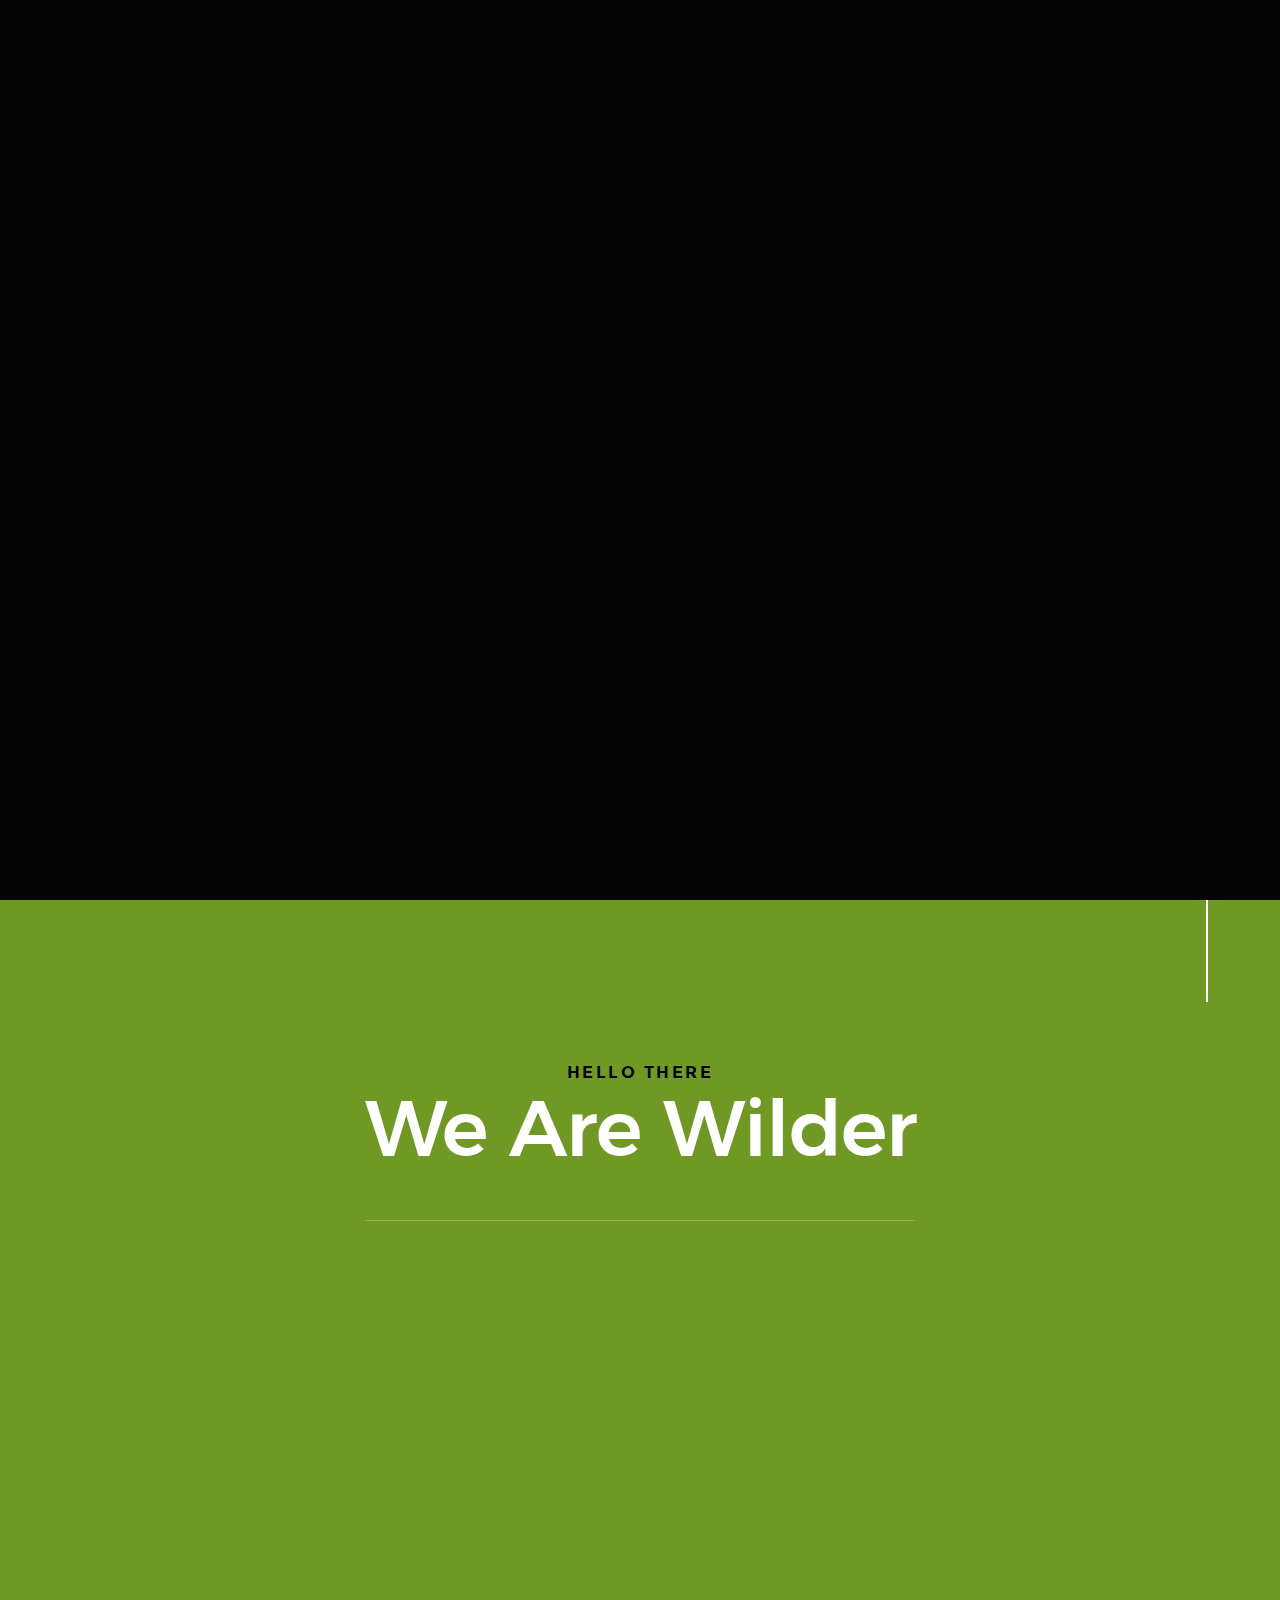
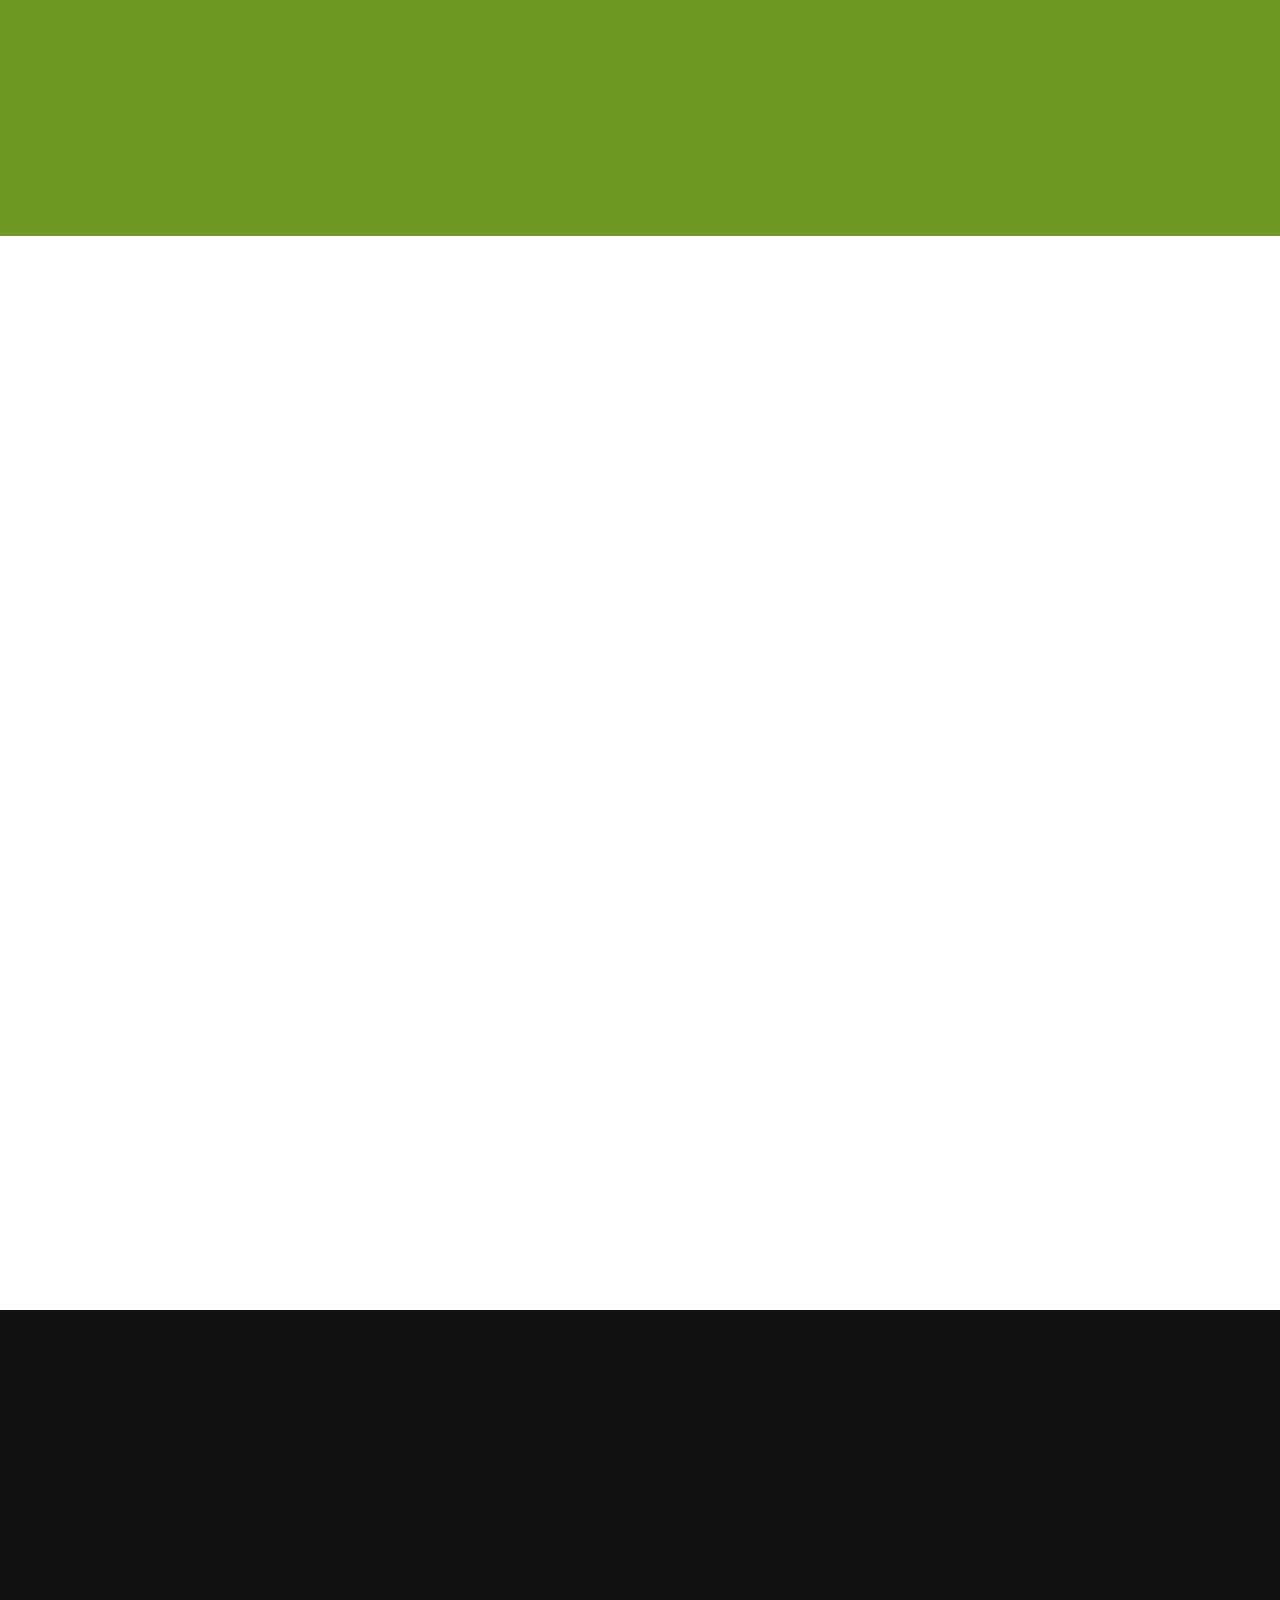
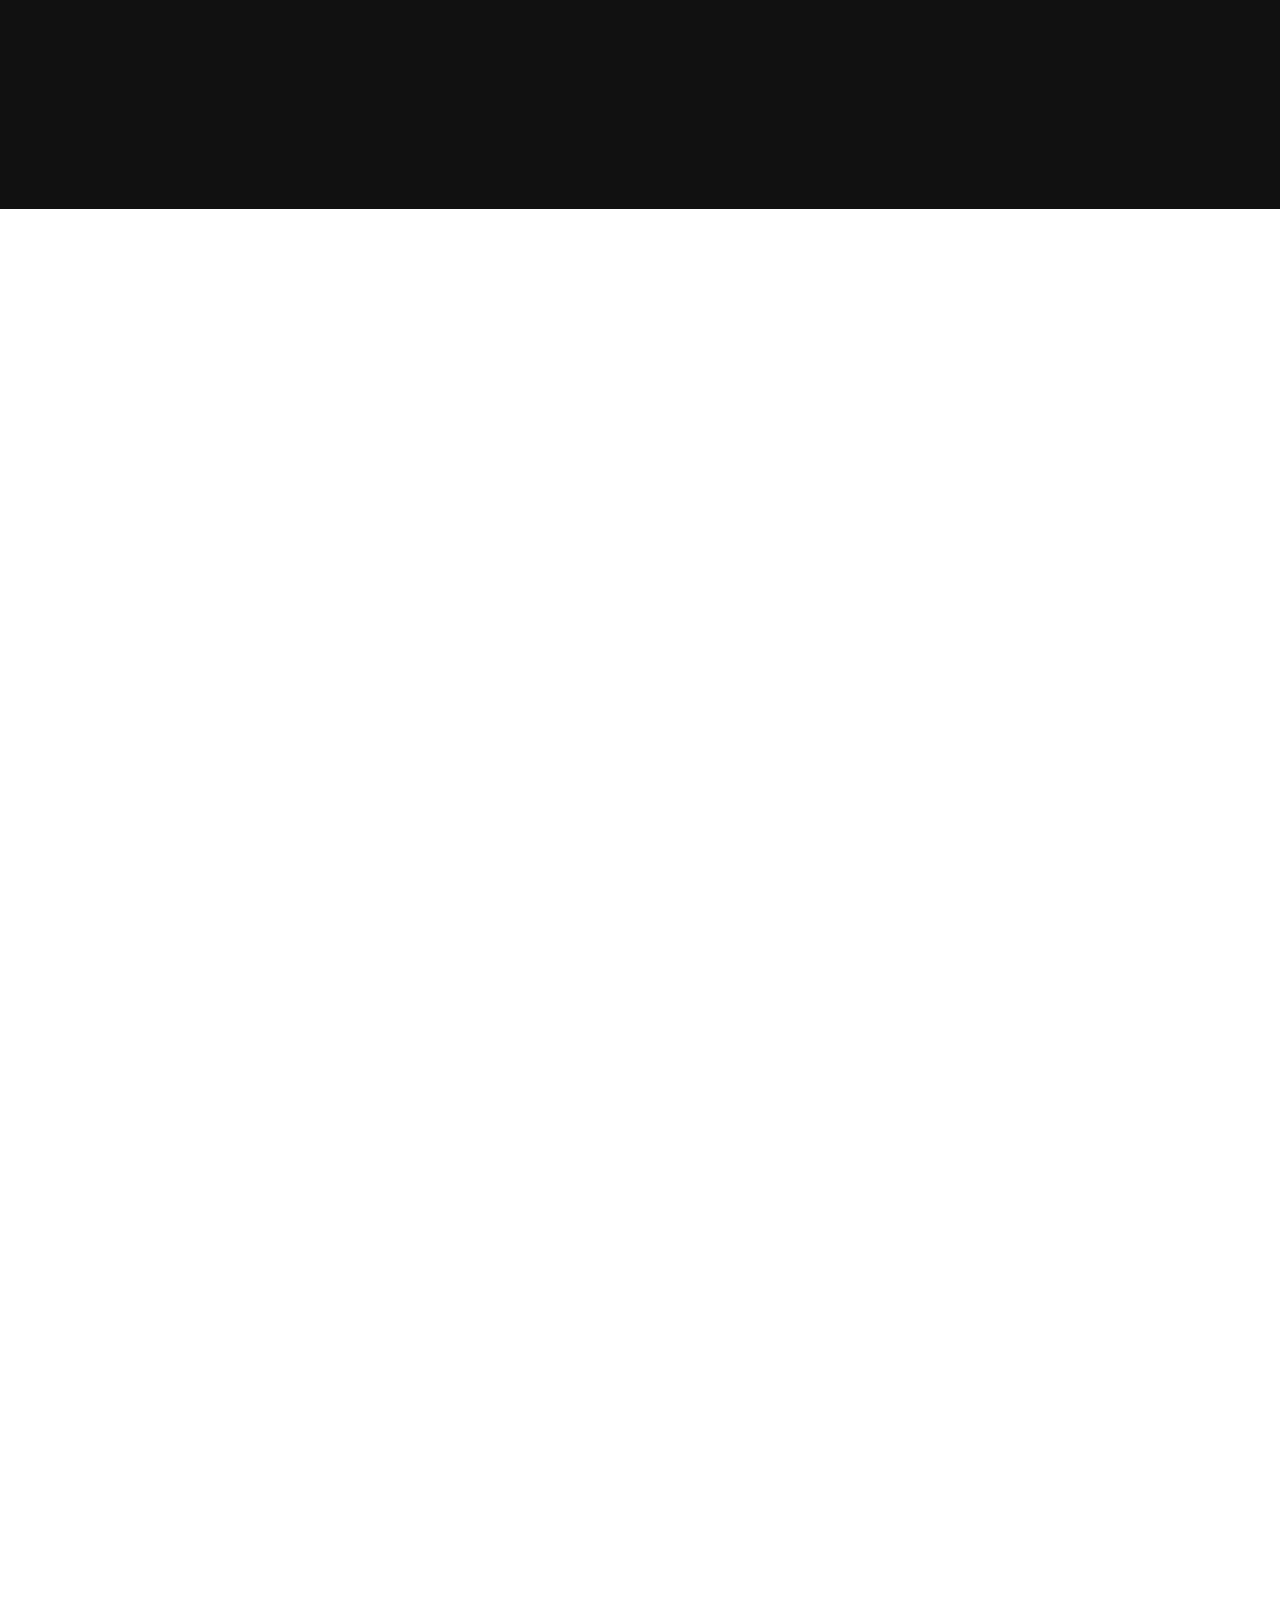
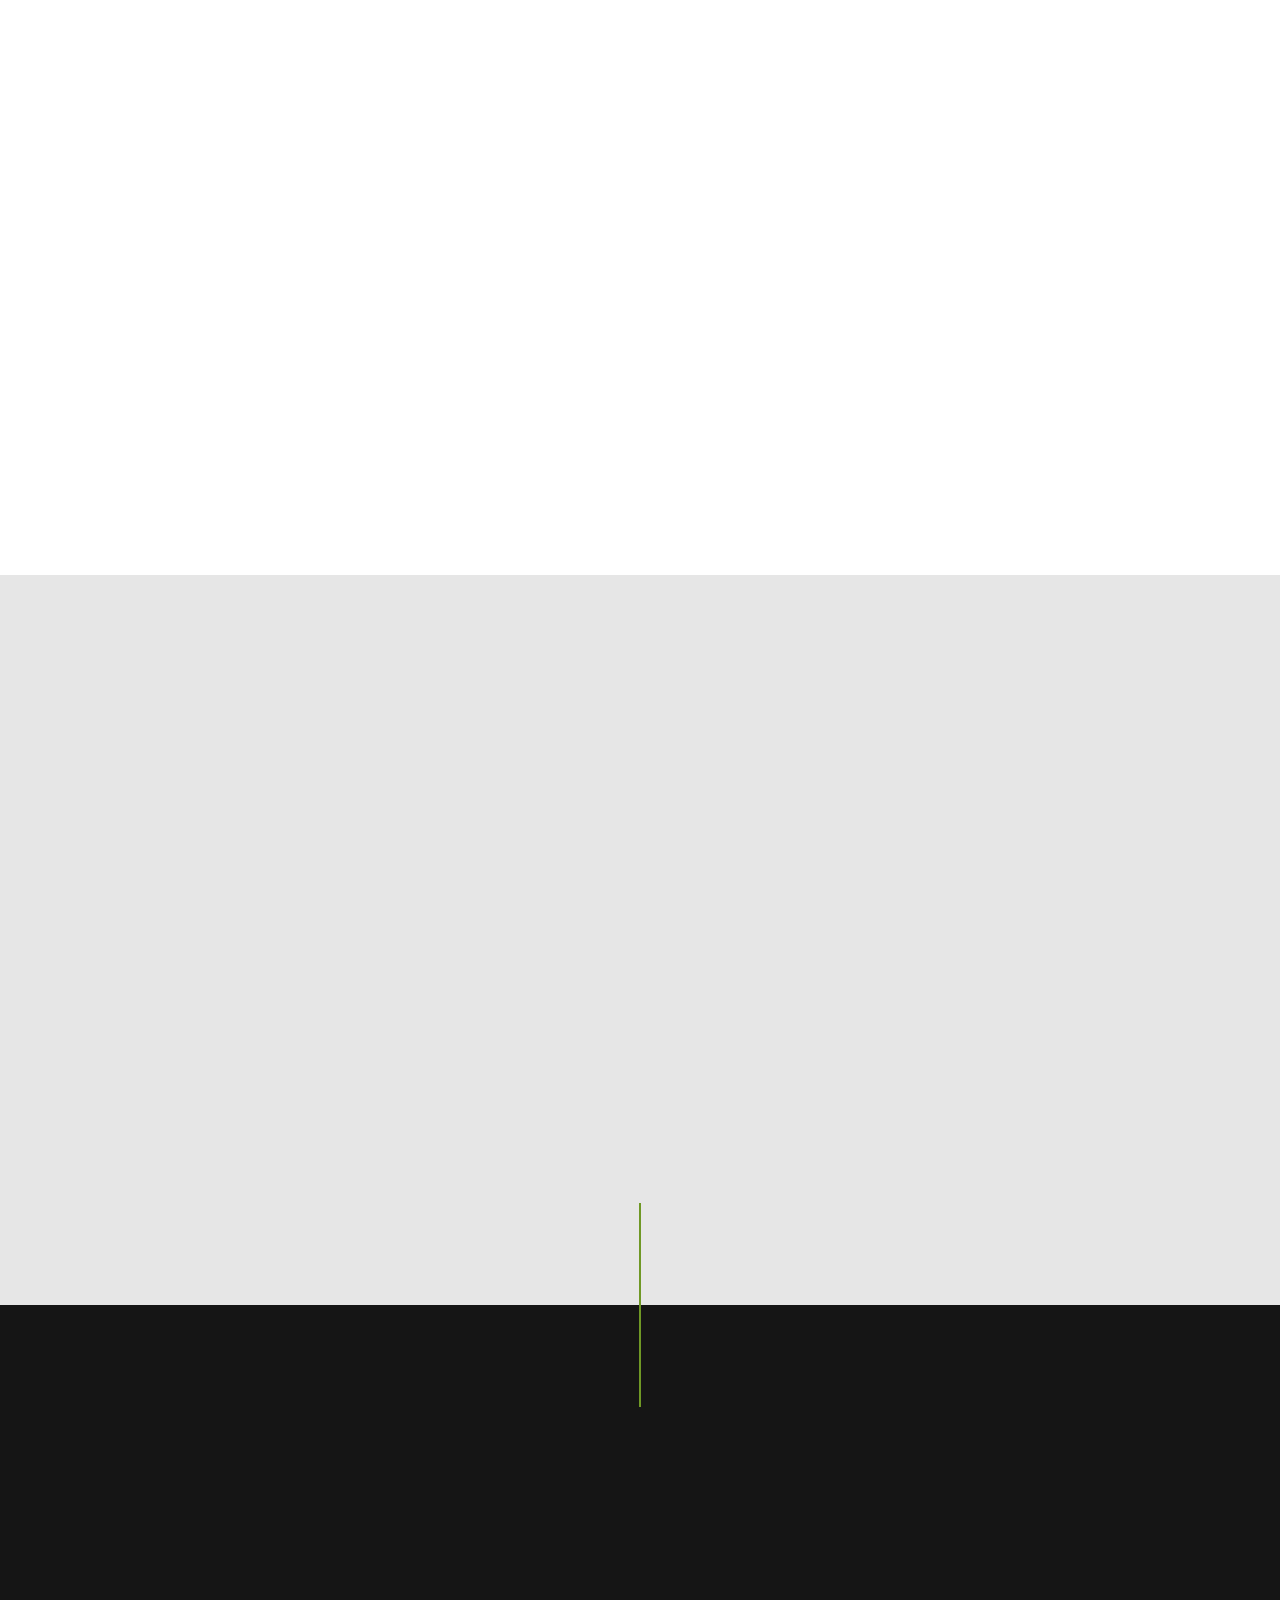
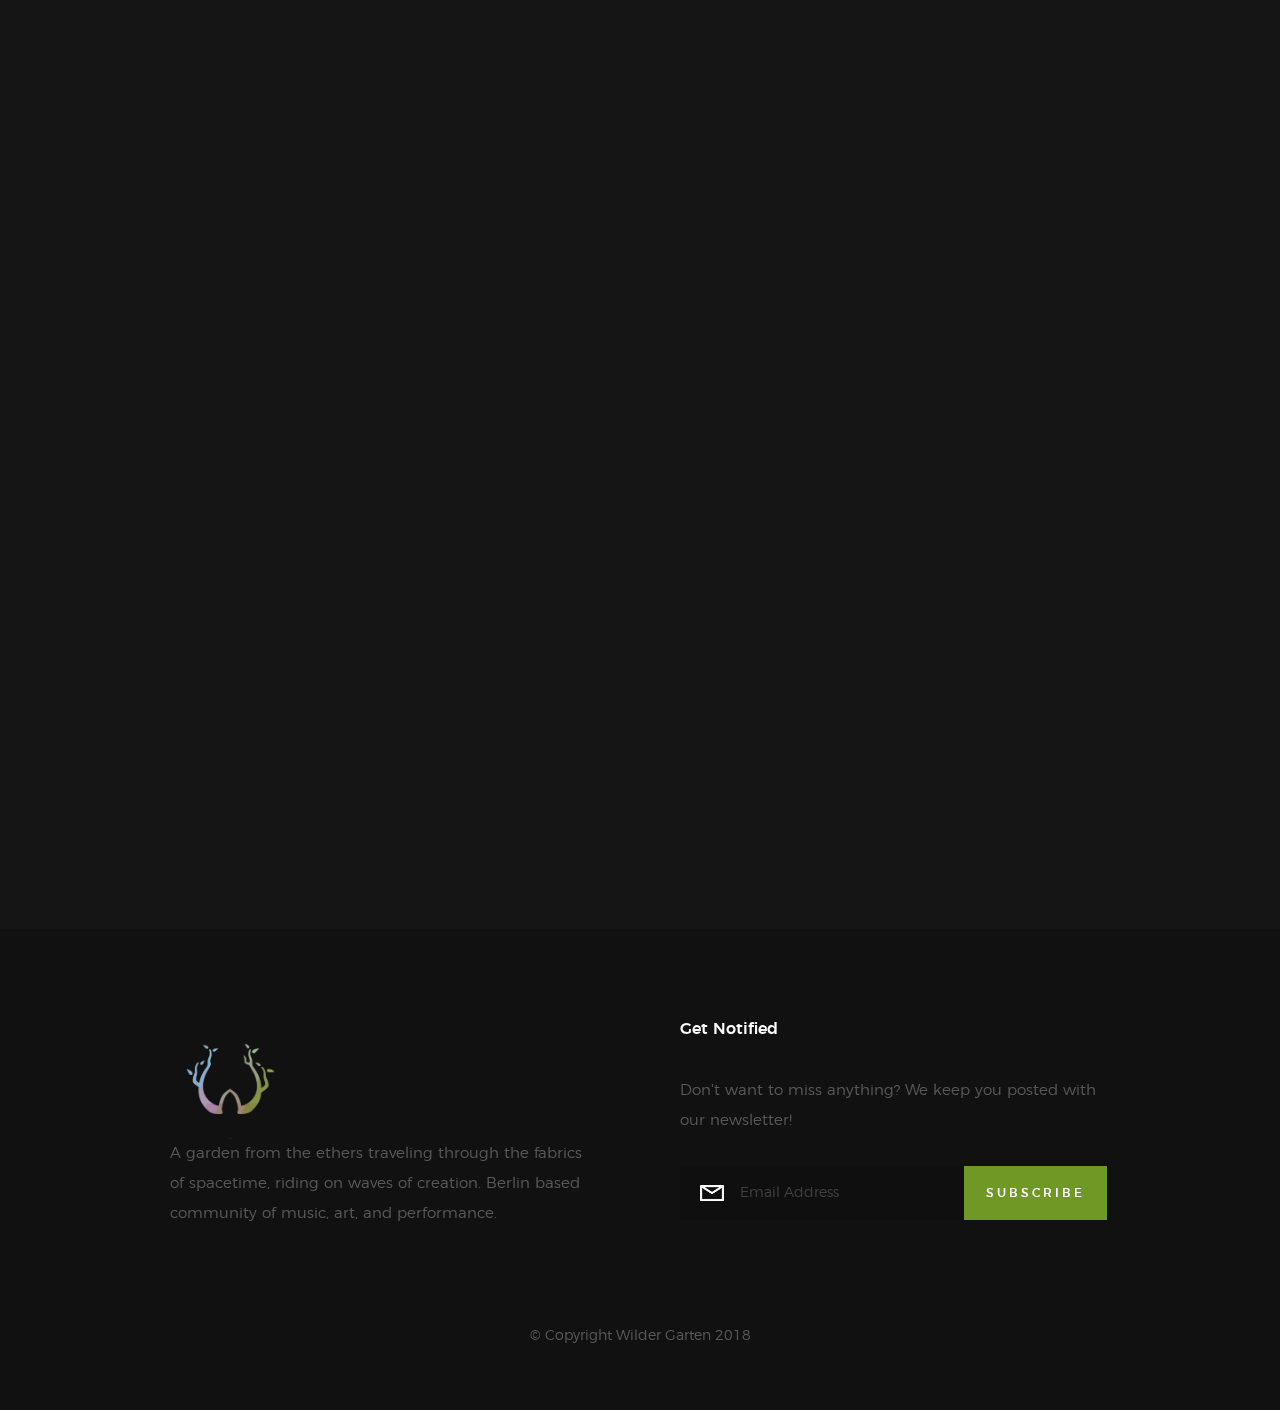
==== index.html @ e6d9c0ed "Change heading" ====
<!DOCTYPE html>
<!--[if lt IE 9 ]><html class="no-js oldie" lang="en"> <![endif]-->
<!--[if IE 9 ]><html class="no-js oldie ie9" lang="en"> <![endif]-->
<!--[if (gte IE 9)|!(IE)]><!-->
<html class="no-js" lang="en">
<!--<![endif]-->

<head>

  <!--- basic page needs
    ================================================== -->
  <meta charset="utf-8">
  <meta name="google-site-verification" content="0RsiFHK9Ro2g5c6tG2gZbi8KTy8eG7fpygk17WP64EA" />
  <title> Wilder Garten </title>
  <meta name="description" content="We are Wilder Garten, a Berlin based creative community dedicated to supporting and fostering creative and professional growth.">
  <meta name="author" content="">

  <!-- mobile specific metas
    ================================================== -->
  <meta name="viewport" content="width=device-width, initial-scale=1">

  <!-- CSS
    ================================================== -->
  <link rel="stylesheet" href="css/base.css">
  <link rel="stylesheet" href="css/vendor.css">
  <link rel="stylesheet" href="css/main.css">
  <!-- script
    ================================================== -->
  <script src="js/modernizr.js"></script>
  <script src="js/pace.min.js"></script>
  <script defer src="https://use.fontawesome.com/releases/v5.0.8/js/all.js" integrity="sha384-SlE991lGASHoBfWbelyBPLsUlwY1GwNDJo3jSJO04KZ33K2bwfV9YBauFfnzvynJ" crossorigin="anonymous"></script>
  <!-- favicons
    ================================================== -->
  <link rel="shortcut icon" href="favicon.ico" type="image/x-icon">
  <link rel="icon" href="favicon.ico" type="image/x-icon">

</head>

<body id="top">

  <!-- header
    ================================================== -->
  <header class="s-header">
    <div class="header-logo">
      <a class="site-logo" href="index.html">
                <img src="images/logo.png" alt="Homepage">
            </a>
    </div>

    <nav class="header-nav">

      <a href="#0" class="header-nav__close" title="close"><span>Close</span></a>

      <div class="header-nav__content">
        <h3>Navigation</h3>

        <ul class="header-nav__list">
          <li class="current"><a class="smoothscroll" href="#home" title="home">Home</a></li>
          <li><a class="smoothscroll" href="#about" title="about">About</a></li>
          <li><a class="smoothscroll" href="#events" title="upcoming events">Upcoming Events</a></li>
          <li><a class="smoothscroll" href="#past-events" title="past-events">Past Events</a></li>
          <li><a class="smoothscroll" href="#partners" title="partners">Partners</a></li>
          <li><a class="smoothscroll" href="#contact" title="contact">Contact</a></li>
        </ul>

        <ul class="header-nav__social">
          <li>
            <a href="https://www.facebook.com/wildercommunity" target="_blank"><i class="fab fa-facebook"></i></a>
          </li>
          <li>
            <a href="https://www.instagram.com/wilder.garten/" target="_blank"><i class="fab fa-instagram"></i></a>
          </li>
          <li>
            <a href="https://soundcloud.com/wildercommunity" target="_blank"><i class="fab fa-soundcloud" aria-hidden="true"></i></a>
          </li>
          <li>
            <a href="https://www.twitch.tv/wilderexperience" target="_blank"><i class="fab fa-twitch"></i></a>
          </li>
          <li>
            <a href="#"><i class="fab fa-twitter"></i></a>
          </li>
        </ul>

      </div>
      <!-- end header-nav__content -->

    </nav>
    <!-- end header-nav -->

    <a class="header-menu-toggle" href="#0">
            <span class="header-menu-text">Menu</span>
            <span class="header-menu-icon"></span>
        </a>

  </header>
  <!-- end s-header -->


  <!-- home
    ================================================== -->
  <section id="home" 
           class="s-home target-section" 
           data-parallax="scroll" 
           
           data-image-src="images/forest.gif" data-natural-width=3000 data-natural-height=2000 data-position-y=center>

    <div class="overlay"></div>
    <div class="shadow-overlay"></div>

    <div class="home-content">

      <div class="row home-content__main">

        <h3>Welcome to Wilder Garten</h3>

        <h1>
          A Berlin based creative community <br>
          of music, art, and performance. <br>
        </h1>

        <div class="home-content__buttons">
          <a href="#contact" class="smoothscroll btn btn--stroke">
                        Submit a Project
                    </a>
          <a href="#about" class="smoothscroll btn btn--stroke">
                        More About Us
                    </a>
        </div>

      </div>

      <div class="home-content__scroll">
        <a href="#about" class="scroll-link smoothscroll">
                    <span>Scroll Down</span>
                </a>
      </div>

      <div class="home-content__line"></div>

    </div>
    <!-- end home-content -->


    <ul class="home-social">
      <li>
        <a href="https://www.facebook.com/wildercommunity" target="_blank"><i class="fab fa-facebook" aria-hidden="true"></i><span>Facebook</span></a>
      </li>
      <li>
        <a href="https://www.instagram.com/wilder.garten/" target="_blank"><i class="fab fa-instagram" aria-hidden="true"></i><span>Instagram</span></a>
      </li>
      <li>
        <a href="https://soundcloud.com/wildercommunity" target="_blank"><i class="fab fa-soundcloud" aria-hidden="true"></i><span>Soundcloud</span></a>
      </li>
      <li>
        <a href="https://www.twitch.tv/wildercommunity" target="_blank"><i class="fab fa-twitch" aria-hidden="true"></i><span>Twitch</span></a>
      </li>
      <li>
        <a href="#0"><i class="fab fa-twitter" aria-hidden="true"></i><span>Twitter</span></a>
      </li>

    </ul>
    <!-- end home-social -->

  </section>
  <!-- end s-home -->


  <!-- about
    ================================================== -->
  <section id='about' class="s-about">

    <div class="row section-header has-bottom-sep" data-aos="fade-up">
      <div class="col-full">
        <h3 class="subhead subhead--dark">Hello There</h3>
        <h1 class="display-1 display-1--light">We Are Wilder</h1>
      </div>
    </div>
    <!-- end section-header -->

    <div class="row about-desc" data-aos="fade-up">
      <div class="col-full">
        <p>
          We strive to gather, bridge, grow alongside our local creative community, contributing to the platform on which we can all collectively stand on to reach new creative heights. We create and curate experiences that  support, inspire, and connect the community around us such as workshops,  jam sessions,  co-creation spaces, performances, productions, exhibitions, and more.
        </p>
      </div>
    </div>
    <!-- end about-desc -->

    <div class="row about-stats stats block-1-4 block-m-1-2 block-mob-full" data-aos="fade-up">

      <div class="col-block stats__col ">
        <div class="stats__count">8</div>
        <h5>Past Community Events</h5>
      </div>
      <div class="col-block stats__col">
        <div class="stats__count">31</div>
        <h5>Artist Features</h5>
      </div>
      <div class="col-block stats__col">
        <div class="stats__count">32</div>
        <h5>Jam Sessions</h5>
      </div>
      <div class="col-block stats__col">
        <div class="stats__count">8573285940</div>
        <h5>Brainwaves colliding</h5>
      </div>

    </div>
    <!-- end about-stats -->

    <div class="about__line"></div>

  </section>
  <!-- end s-about -->


  <!-- services
    ================================================== -->
  <section id='events' class="s-services">

    <div class="row section-header has-bottom-sep" data-aos="fade-up">
      <div class="col-full">
        <h3 class="subhead">Upcoming Events</h3>
        <h1 class="display-2">Let your creativity flow and become a part of our collaborative experience! </h1>
      </div>
    </div>
    <!-- end section-header -->

    <div class="row services-list block-1-3 block-tab-full">

      <div class="col-block service-item" data-aos="fade-up">
        <div class="service-icon">
          <a href="/creation-playground.html">
                    <img src="https://png.icons8.com/ios/50/000000/playground.png">
                 </a>
        </div>
        <div class="service-text">
          <h3 class="h2">
            <a href="/creation-playground.html">
                     Creation Playground
                   </a>
          </h3>
          <p>Join us for the 1 year anniversary, the 5th edition of Wilder Garten's Creation Playground, 
            an all inclusive, co-creation space, networking grounds, and creative community for artists of 
            different varieties, performers, and musicians alike.
            </p>
           <div class="home-content__buttons ">
                    <a href="/creation-playground.html" class="btn btn-dark">
                       Learn More
                    </a>
           </div>
        </div>
      </div>
      
       <div class="col-block service-item" data-aos="fade-up">
        <div class="service-icon">
          <a href="creation-castle.html">
                    <img src="https://png.icons8.com/ios/50/000000/palace.png">
                 </a>
        </div>
        <div class="service-text">
            <h3 class="h2">
          <a href="/creation-castle.html">
            Creation Castle
          </a>
            </h3>
          <p>Enter the Creation Castle, an immersive group exhibition and co-creation space, dedicated to interdisciplinary, 
            collaborative creation of art and music, various workshops, and performances.</p>
          <div class="home-content__buttons ">
                    <a href="/creation-castle.html" class=" btn btn-dark">
                       Learn More
                    </a>
           </div>
        </div>
      </div>

      <div class="col-block service-item" data-aos="fade-up">
        <div class="service-icon">
          <a href="/wilde-werkhalle-jams.html">
                    <img src="https://png.icons8.com/ios/50/000000/jazz.png">
                 </a>
        </div>
        <div class="service-text">
          <h3 class="h2">
            <a href="wilde-werkhalle-jams.html">
                    Wilde Werkhalle Jams
                 </a>
          </h3>
          <p>Every Sunday we meet and create together, everyone is welcome to join!
           </p>
          <div class="home-content__buttons ">
                    <a href="/wilde-werkhalle-jams.html" class=" btn btn-dark">
                       Learn More
                    </a>
           </div>
        </div>
      </div>
<!-- Oak & Ice Event 

      <div class="col-block service-item" data-aos="fade-up">
        <div class="service-icon">
          <a href="/oak-and-ice.html">
                    <svg xmlns="http://www.w3.org/2000/svg" x="0px" y="0px"
                         width="50" height="50"
                         viewBox="0 0 252 252"
                         style="fill:#000000;"><g 
                         fill="none" 
                         fill-rule="nonzero" 
                         stroke="none" 
                         stroke-width="1" 
                         stroke-linecap="butt" 
                         stroke-linejoin="miter" 
                         stroke-miterlimit="10" 
                         stroke-dasharray="" 
                         stroke-dashoffset="0" 
                         font-family="none" 
                         font-weight="none" 
                         font-size="none" 
                         text-anchor="none" 
                         style="mix-blend-mode: normal"><path 
                         d="M0,252v-252h252v252z" 
                         fill="none"></path><g 
                         id="Ð¡Ð»Ð¾Ð¹_1"><g 
                         fill="#f0d6bf"><path d="M126,226.99688v0c-8.6625,0 -15.75,-7.0875 -15.75,-15.75v-43.3125h31.5v43.3125c0,8.85938 -7.0875,15.75 -15.75,15.75z"></path></g><g fill="#454b54"><path d="M126,232.90313c-12.00938,0 -21.65625,-9.64687 -21.65625,-21.65625v-43.3125c0,-3.34688 2.55937,-5.90625 5.90625,-5.90625h31.5c3.34688,0 5.90625,2.55937 5.90625,5.90625v43.3125c0,12.00938 -9.64688,21.65625 -21.65625,21.65625zM116.15625,173.84063v37.40625c0,5.5125 4.33125,9.84375 9.84375,9.84375c5.5125,0 9.84375,-4.33125 9.84375,-9.84375v-37.40625z"></path></g><g fill="#d1b9c7"><path d="M135.84375,25.59375c0,-3.34687 0.39375,-6.49688 1.18125,-9.45c-3.54375,-0.59062 -7.28437,-0.98437 -11.025,-0.98437c-32.68125,0 -59.0625,26.38125 -59.0625,59.0625v37.99687c0,32.68125 26.38125,59.0625 59.0625,59.0625c32.68125,0 59.0625,-26.38125 59.0625,-59.0625v-37.99687c0,-3.54375 -0.39375,-6.89062 -0.98437,-10.2375c-2.95312,0.59062 -5.90625,0.98438 -8.85937,0.98438c-21.65625,0 -39.375,-17.71875 -39.375,-39.375z"></path></g><g fill="#454b54"><path d="M126,177.1875c-35.83125,0 -64.96875,-29.1375 -64.96875,-64.96875v-37.99687c0,-35.83125 29.1375,-64.96875 64.96875,-64.96875c3.9375,0 8.07187,0.39375 12.20625,1.18125l8.46562,1.37812c2.95313,0.59062 4.92188,3.15 4.92188,5.90625c0,12.6 5.31563,22.05 14.76563,26.57813c1.37813,0.59063 2.75625,1.18125 4.13437,1.575c3.15,0.98438 4.92188,4.13437 3.9375,7.28437c-0.98437,3.15 -4.13437,4.92188 -7.28437,3.9375c-1.96875,-0.59063 -3.9375,-1.37812 -5.90625,-2.16563c-12.40313,-5.70937 -20.08125,-17.52187 -21.45938,-32.2875l-3.9375,-0.7875c-3.34688,-0.59062 -6.69375,-0.98437 -10.04063,-0.98437c-29.33437,0 -53.15625,23.82188 -53.15625,53.15625v38.19375c0,29.33438 23.82188,53.15625 53.15625,53.15625c29.33437,0 53.15625,-23.82187 53.15625,-53.15625v-37.99687c0,-2.95312 -0.19688,-6.10313 -0.7875,-9.25313c-0.59062,-3.15 1.575,-6.3 4.725,-6.89062c3.15,-0.59063 6.3,1.575 6.89063,4.725c0.59062,3.74062 0.98438,7.48125 0.98438,11.22188v38.19375c0.19688,35.83125 -28.94062,64.96875 -64.77187,64.96875z"></path></g><g fill="#ffffff" opacity="0.8"><path d="M126,34.84687c-1.575,0 -3.15,-0.59063 -4.33125,-1.77187c-1.18125,-1.18125 -1.77187,-2.55938 -1.77187,-4.13438c0,-2.95312 2.16563,-5.90625 6.10313,-5.90625c3.15,0 5.90625,2.55938 5.90625,5.90625c0.19687,3.15 -2.55937,5.70938 -5.90625,5.90625c0.19687,0 0,0 0,0zM125.80313,23.03437v2.95313z"></path></g><g fill="#ffffff" opacity="0.8"><path d="M80.71875,80.12813c-3.34688,0 -5.90625,-2.55938 -5.90625,-5.90625c0,-19.49063 11.41875,-37.60313 29.1375,-46.26563c2.95313,-1.37812 6.49688,-0.19687 7.875,2.75625c1.37813,2.95313 0.19688,6.49687 -2.75625,7.875c-13.58437,6.49687 -22.44375,20.475 -22.44375,35.63438c0,3.15 -2.55937,5.90625 -5.90625,5.90625z"></path></g></g></g></svg>
                 </a>
        </div>
        <div class="service-text">
          <h3 class="h2">
            <a href="/oak-and-ice.html">Oak and Ice
                     </a>
          </h3>

          <p>Nemo cupiditate ab quibusdam quaerat impedit magni. Earum suscipit ipsum laudantium. Quo delectus est. Maiores voluptas ab sit natus veritatis ut. Debitis nulla cumque veritatis. Sunt suscipit voluptas ipsa in tempora esse soluta sint.
          </p>
          <div class="home-content__buttons ">
                    <a href="/oak-and-ice.html" class=" btn btn-dark">
                       Learn More
                    </a>
           </div>
        </div>
      </div>
-->

    </div>

    <!-- end services-list -->

  </section>
  <!-- end s-services -->


  <!-- works
    ================================================== -->
  <section id='past-events' class="s-works">

    <div class="intro-wrap">

      <div class="row section-header has-bottom-sep light-sep" data-aos="fade-up">
        <div class="col-full">
          <h3 class="subhead">Past Events</h3>
          <h1 class="display-2 display-2--light"></h1>
        </div>
      </div>
      <!-- end section-header -->

    </div>
    <!-- end intro-wrap -->

    <div class="row works-content">
      <div class="col-full masonry-wrap">
        <div class="masonry">

          <div class="masonry__brick" data-aos="fade-up">
            <div class="item-folio">

              <div class="item-folio__thumb">
                <a href="images/portfolio/gallery/BCMA Outside.jpg" class="thumb-link" title="Shutterbug" data-size="1050x700">
                                    <img src="images/portfolio/gallery/BCMA Outside.jpg" 
                                         srcset="iimages/portfolio/gallery/BCMA Outside.jpg 1x, images/portfolio/gallery/BCMA Outside.jpg 2x" alt="">
                                </a>
              </div>

              <div class="item-folio__text">
                <h3 class="item-folio__title">
                  Creation Playground Vol.1
                </h3>
                <p class="item-folio__cat">
                  at Berlin Con Mucho Arte
                </p>
              </div>
              <a href="https://www.behance.net/" class="item-folio__project-link" title="Project link">
                  <i class="icon-link"></i>
              </a>
              <div class="item-folio__caption">
                <p>Vero molestiae sed aut natus excepturi. Et tempora numquam. Temporibus iusto quo.Unde dolorem corrupti neque nisi.</p>
              </div>
            </div>
          </div>
          <!-- end masonry__brick -->
          <div class="masonry__brick" data-aos="fade-up">
            <div class="item-folio">
                <a href="https://player.vimeo.com/video/247975686?portrait=0" class="thumb-link" title="The Beetle Car" data-size="1050x700">
                    <iframe src="https://player.vimeo.com/video/247975686?color=6f9825&byline=0&portrait=0" width="640" height="360" frameborder="0" webkitallowfullscreen mozallowfullscreen allowfullscreen></iframe>
                </a>
            </div>
          </div>
          <!-- end masonry__brick -->
          <div class="masonry__brick" data-aos="fade-up">
            <div class="item-folio">
              <div class="item-folio__thumb">
                <a href="images/portfolio/gallery/crowdbw.jpg" class="thumb-link" title="Woodcraft" data-size="1050x700">
                    <img src="images/portfolio/gallery/crowdbw.jpg" width='100%' height='auto'
                         srcset="images/portfolio/gallery/crowdbw.jpg 1x, images/portfolio/gallery/crowdbw.jpg 2x" alt=""
                </a>
              </div>
              <div class="item-folio__text">
                <h3 class="item-folio__title">
                  CocoLiebe
                </h3>
                <p class="item-folio__cat">
                  Berlin Con Mucho Arte
                </p>
              </div>

              <a href="https://www.behance.net/" class="item-folio__project-link" title="Project link">
                                <i class="icon-link"></i>
                            </a>

              <div class="item-folio__caption">
                <p>Vero molestiae sed aut natus excepturi. Et tempora numquam. Temporibus iusto quo.Unde dolorem corrupti neque nisi.</p>
              </div>

            </div>
          </div>
          <!-- end masonry__brick -->

          <div class="masonry__brick" data-aos="fade-up">
            <div class="item-folio">

              <div class="item-folio__thumb">
                <a href="images/portfolio/gallery/sushiburger.jpg" class="thumb-link" title="The Beetle Car" data-size="1050x700">
                                    <img src="images/portfolio/gallery/sushiburger.jpg" width='100%' height='auto'
                                         srcset="images/portfolio/gallery/sushiburger.jpg 1x, images/portfolio/gallery/sushiburger.jpg 2x" alt="">
                                </a>
              </div>

              <div class="item-folio__text">
                <h3 class="item-folio__title">
                  Sushiburger
                </h3>
                <p class="item-folio__cat">
                  CocoLiebe
                </p>
              </div>

              <a href="https://www.behance.net/" class="item-folio__project-link" title="Project link">
                                <i class="icon-link"></i>
                            </a>

              <div class="item-folio__caption">
                <p>Vero molestiae sed aut natus excepturi. Et tempora numquam. Temporibus iusto quo.Unde dolorem corrupti neque nisi.</p>
              </div>

            </div>
          </div>
          <!-- end masonry__brick -->

          <div class="masonry__brick" data-aos="fade-up">
            <div class="item-folio">

              <div class="item-folio__thumb">
                <a href="images/portfolio/gallery/kristenbw.jpg" class="thumb-link" title="Grow Green" data-size="1050x700">
                                    <img src="images/portfolio/gallery/kristenbw.jpg" width='100%' height='auto'
                                         srcset="images/portfolio/gallery/kristenbw.jpg 1x, images/portfolio/gallery/kristenbw.jpg 2x" alt="">
                                </a>
              </div>

              <div class="item-folio__text">
                <h3 class="item-folio__title">
                  Guitarist
                </h3>
                <p class="item-folio__cat">
                  Web Design
                </p>
              </div>

              <a href="https://www.behance.net/" class="item-folio__project-link" title="Project link">
                                <i class="icon-link"></i>
                            </a>

              <div class="item-folio__caption">
                <p>Vero molestiae sed aut natus excepturi. Et tempora numquam. Temporibus iusto quo.Unde dolorem corrupti neque nisi.</p>
              </div>

            </div>
          </div>
          <!-- end masonry__brick -->

          <div class="masonry__brick" data-aos="fade-up">
            <div class="item-folio">

              <div class="item-folio__thumb">
                <a href="images/portfolio/gallery/g-palmeira.jpg" class="thumb-link" title="Palmeira" data-size="1050x700">
                                    <img src="images/portfolio/palmeira.jpg"
                                         srcset="images/portfolio/palmeira.jpg 1x, images/portfolio/palmeira@2x.jpg 2x" alt="">
                                </a>
              </div>

              <div class="item-folio__text">
                <h3 class="item-folio__title">
                  Palmeira
                </h3>
                <p class="item-folio__cat">
                  Web Design
                </p>
              </div>

              <a href="https://www.behance.net/" class="item-folio__project-link" title="Project link">
                                <i class="icon-link"></i>
                            </a>

              <div class="item-folio__caption">
                <p>Vero molestiae sed aut natus excepturi. Et tempora numquam. Temporibus iusto quo.Unde dolorem corrupti neque nisi.</p>
              </div>

            </div>
          </div>
          <!-- end masonry__brick -->

        </div>
        <!-- end masonry -->
      </div>
      <!-- end col-full -->
    </div>
    <!-- end works-content -->

  </section>
  <!-- end s-works -->


  <!-- partners
    ================================================== -->
  <section id="partners" class="s-clients">

    <div class="row section-header" data-aos="fade-up">
      <div class="col-full">
        <h3 class="subhead">Our Friends</h3>
        <!--<h1 class="display-2">Glint has been honored to
                partner up with these clients</h1> -->
      </div>
    </div>
    <!-- end section-header -->

    <div class="row clients-outer" data-aos="fade-up">
      <div class="col-full">
        <div class="clients">

          <a href="https://www.facebook.com/Berlin.Arte/" target="_blank" title="Berlin Con Mucho Arte" class="clients__slide"><img src="images/clients/logo bcma.png" /></a>
          <a href="https://cocoliebe.com/"target="_blank" title="Coco Liebe" class="clients__slide"><img src="images/coco-liebe.png" /></a>
          <a href="http://www.werkhallewiesenburg.berlin/" target="_blank" title="" class="clients__slide"><img src="images/clients/wiesenburglogo.png" /></a>
          <a href="https://www.ggobe.org/"target="blank" title="Ggobe Films" class="clients__slide"><img src="images/clients/ggobe.png" /></a>
          <a href="http://www.oakandice.com/"target="blank" title="Oak and Ice" class="clients__slide"><img src="images/clients/oaklogo.png" /></a>
          
          
        </div>
        <!-- end clients -->
      </div>
      <!-- end col-full -->
    </div>
    <!-- end clients-outer 

    <div class="row clients-testimonials" data-aos="fade-up">
      <div class="col-full">
        <div class="testimonials">

          <div class="testimonials__slide">

            <p>Qui ipsam temporibus quisquam vel. Maiores eos cumque distinctio nam accusantium ipsum. Laudantium quia consequatur molestias delectus culpa facere hic dolores aperiam. Accusantium quos qui praesentium corpori. Excepturi nam cupiditate culpa
              doloremque deleniti repellat.</p>

            <img src="images/avatars/user-01.jpg" alt="Author image" class="testimonials__avatar">
            <div class="testimonials__info">
              <span class="testimonials__name">Tim Cook</span>
              <span class="testimonials__pos">CEO, Apple</span>
            </div>

          </div>

          <div class="testimonials__slide">

            <p>Excepturi nam cupiditate culpa doloremque deleniti repellat. Veniam quos repellat voluptas animi adipisci. Nisi eaque consequatur. Quasi voluptas eius distinctio. Atque eos maxime. Qui ipsam temporibus quisquam vel.</p>

            <img src="https://zahraluengoblog.files.wordpress.com/2016/07/581184_442462009204192_1009289779_n1.jpg?w=233&h=287" alt="Author image" class="testimonials__avatar">
            <div class="testimonials__info">
              <span class="testimonials__name">Zahra Luengo</span>
              <span class="testimonials__pos">Collage Artist, Illustrator, Visual Artist</span>
            </div>

          </div>

          <div class="testimonials__slide">

            <p>Repellat dignissimos libero. Qui sed at corrupti expedita voluptas odit. Nihil ea quia nesciunt. Ducimus aut sed ipsam. Autem eaque officia cum exercitationem sunt voluptatum accusamus. Quasi voluptas eius distinctio.</p>

            <img src="images/avatars/user-02.jpg" alt="Author image" class="testimonials__avatar">
            <div class="testimonials__info">
              <span class="testimonials__name">Satya Nadella</span>
              <span class="testimonials__pos">CEO, Microsoft</span>
            </div>

          </div>

        </div>
         <end testimonials -->

      </div>
      <!-- end col-full -->
    </div>
    <!-- end client-testimonials -->

  </section>
  <!-- end s-clients -->


  <!-- contact
    ================================================== -->
  <section id="contact" class="s-contact">

    <div class="overlay"></div>
    <div class="contact__line"></div>

    <div class="row section-header" data-aos="fade-up">
      <div class="col-full">
        <h3 class="subhead">Contact Us</h3>
        <h1 class="display-2 display-2--light">Reach out for a new project or just say hello</h1>
      </div>
    </div>

    <div class="row contact-content" data-aos="fade-up">

      <div class="contact-primary">

        <h3 class="h6">Send Us A Message</h3>

        <form name="contactForm" id="contactForm" method="post" action="" novalidate="novalidate">
          <fieldset>

            <div class="form-field">
              <input name="contactName" type="text" id="contactName" placeholder="Your Name" value="" minlength="2" required="" aria-required="true" class="full-width">
            </div>
            <div class="form-field">
              <input name="contactEmail" type="email" id="contactEmail" placeholder="Your Email" value="" required="" aria-required="true" class="full-width">
            </div>
            <div class="form-field">
              <input name="contactSubject" type="text" id="contactSubject" placeholder="Subject" value="" class="full-width">
            </div>
            <div class="form-field">
              <textarea name="contactMessage" id="contactMessage" placeholder="Your Message" rows="10" cols="50" required="" aria-required="true" class="full-width"></textarea>
            </div>
            <div class="form-field">
              <button class="full-width btn--primary">Submit</button>
              <div class="submit-loader">
                <div class="text-loader">Sending...</div>
                <div class="s-loader">
                  <div class="bounce1"></div>
                  <div class="bounce2"></div>
                  <div class="bounce3"></div>
                </div>
              </div>
            </div>

          </fieldset>
        </form>

        <!-- contact-warning -->
        <div class="message-warning">
          Something went wrong. Please try again.
        </div>

        <!-- contact-success -->
        <div class="message-success">
          Your message was sent, thank you!<br>
        </div>

      </div>
      <!-- end contact-primary -->

      <div class="contact-secondary">
        <div class="contact-info">

          <h3 class="h6 hide-on-fullwidth">Contact Info</h3>

          <div class="cinfo">
            <h5>Email Us At </h5>
            <p>
              hello@wildercommunity.com
            </p>
          </div>

          <div class="cinfo">
            <h5>Donations</h5>
            <ul class="contact-social">
              <li>
                <a href="http://paypal.me/wildergarten" target="_blank"><i class="fab fa-paypal fa-2x" aria-hidden="true"></i></a>
              </li>
              <li>
                <a href="https://www.patreon.com/wildercommunity" target="_blank"><i class="fab fa-patreon fa-2x" aria-hidden="true"></i></a>
              </li>
            </ul>
            </p>
          </div>

          <ul class="contact-social">
            <li>
              <a href="https://www.facebook.com/wildercommunity" target="_blank"><i class="fab fa-facebook" aria-hidden="true"></i></a>
            </li>
            <li>
              <a href="https://www.instagram.com/wilder.garten/" target="_blank"><i class="fab fa-instagram" aria-hidden="true"></i></a>
            </li>
            <li>
              <a href="https://soundcloud.com/wildergarten" target="_blank"><i class="fab fa-soundcloud" aria-hidden="true"></i></a>
            </li>
            <li>
              <a href="https://www.twitch.tv/wilderexperience" target="_blank"><i class="fab fa-twitch" aria-hidden="true"></i></a>
            </li>
            <li>
              <a href="#"><i class="fab fa-twitter" aria-hidden="true"></i></a>
            </li>
          </ul>
          <!-- end contact-social -->

        </div>
        <!-- end contact-info -->
      </div>
      <!-- end contact-secondary -->

    </div>
    <!-- end contact-content -->

  </section>
  <!-- end s-contact -->


  <!-- footer
    ================================================== -->
  <footer>

    <div class="row footer-main">

      <div class="col-six tab-full left footer-desc">

        <div class="footer-logo"></div>
          A garden from the ethers traveling through the fabrics of spacetime, 
          riding on waves of creation. Berlin based community of music, art, and performance.

      </div>

      <div class="col-six tab-full right footer-subscribe">

        <h4>Get Notified</h4>
        <p>Don't want to miss anything? We keep you posted with our newsletter! </p>

        <div class="subscribe-form">
          <form id="mc-form" class="group" novalidate="true">
            <input type="email" value="" name="EMAIL" class="email" id="mc-email" placeholder="Email Address" required="">
            <input type="submit" name="subscribe" value="Subscribe">
            <label for="mc-email" class="subscribe-message"></label>
          </form>
        </div>

      </div>

    </div>
    <!-- end footer-main -->

    <div class="row footer-bottom">

      <div class="col-twelve">
        <div class="copyright">
          <span>© Copyright Wilder Garten 2018</span>
        </div>

        <div class="go-top">
          <a class="smoothscroll" title="Back to Top" href="#top"><i class="icon-arrow-up" aria-hidden="true"></i></a>
        </div>
      </div>

    </div>
    <!-- end footer-bottom -->

  </footer>
  <!-- end footer -->


  <!-- photoswipe background
    ================================================== -->
  <div aria-hidden="true" class="pswp" role="dialog" tabindex="-1">

    <div class="pswp__bg"></div>
    <div class="pswp__scroll-wrap">

      <div class="pswp__container">
        <div class="pswp__item"></div>
        <div class="pswp__item"></div>
        <div class="pswp__item"></div>
      </div>

      <div class="pswp__ui pswp__ui--hidden">
        <div class="pswp__top-bar">
          <div class="pswp__counter"></div><button class="pswp__button pswp__button--close" title="Close (Esc)"></button> <button class="pswp__button pswp__button--share" title="Share"></button> <button class="pswp__button pswp__button--fs" title="Toggle fullscreen"></button>
          <button
            class="pswp__button pswp__button--zoom" title="Zoom in/out"></button>
            <div class="pswp__preloader">
              <div class="pswp__preloader__icn">
                <div class="pswp__preloader__cut">
                  <div class="pswp__preloader__donut"></div>
                </div>
              </div>
            </div>
        </div>
        <div class="pswp__share-modal pswp__share-modal--hidden pswp__single-tap">
          <div class="pswp__share-tooltip"></div>
        </div><button class="pswp__button pswp__button--arrow--left" title="Previous (arrow left)"></button> <button class="pswp__button pswp__button--arrow--right" title="Next (arrow right)"></button>
        <div class="pswp__caption">
          <div class="pswp__caption__center"></div>
        </div>
      </div>

    </div>

  </div>
  <!-- end photoSwipe background -->


  <!-- preloader
    ================================================== -->
  <div id="preloader">
    <div id="loader">
      <div class="line-scale-pulse-out">
        <div></div>
        <div></div>
        <div></div>
        <div></div>
        <div></div>
      </div>
    </div>
  </div>


  <!-- Java Script
    ================================================== -->
  <script src="js/jquery-3.2.1.min.js"></script>
  <script src="js/plugins.js"></script>
  <script src="js/main.js"></script>

</body>

</html>
---- css/base.css ----
/* =================================================================== 
 *
 *  Glint v1.0 Base Stylesheet
 *  11-20-2017
 *  ------------------------------------------------------------------
 *
 *  TOC:
 *  # imports 
 *  # normalize
 *  # basic/base setup styles
 *      ## Media
 *      ## Typography resets 
 *      ## links
 *      ## inputs
 *  # grid
 *      ## medium size devices
 *      ## tablets
 *      ## mobile devices
 *      ## small mobile devices
 *  # block grids
 *      ## medium size devices
 *      ## tablets
 *      ## mobile devices
 *      ## small mobile devices
 *  # MISC
 *
 * =================================================================== */


/* ===================================================================
 * # imports 
 *
 * ------------------------------------------------------------------- */
@import url("font-awesome/css/font-awesome.min.css");
@import url("micons/micons.css");
@import url("fonts.css");


/* ===================================================================
 * # normalize
 * normalize.css v5.0.0 | MIT License | 
 * github.com/necolas/normalize.css
 *
 * ------------------------------------------------------------------- */
html {
    font-family: sans-serif;
    line-height: 1.15;
    -ms-text-size-adjust: 100%;
    -webkit-text-size-adjust: 100%;
}

body {
    margin: 0;
}

article,
aside,
footer,
header,
nav,
section {
    display: block;
}

h1 {
    font-size: 0.5em;
    margin: 0.67em 0;
}

figcaption,
figure,
main {
    display: block;
}

figure {
    margin: 1em 40px;
}

hr {
    box-sizing: content-box;
    height: 0;
    overflow: visible;
}

pre {
    font-family: monospace, monospace;
    font-size: 1em;
}

a {
    background-color: transparent;
    -webkit-text-decoration-skip: objects;
}

a:active,
a:hover {
    outline-width: 0;
}

abbr[title] {
    border-bottom: none;
    text-decoration: underline;
    text-decoration: underline dotted;
}

b,
strong {
    font-weight: inherit;
}

b,
strong {
    font-weight: bolder;
}

code,
kbd,
samp {
    font-family: monospace, monospace;
    font-size: 1em;
}

dfn {
    font-style: italic;
}

mark {
    background-color: #ff0;
    color: #000;
}

small {
    font-size: 80%;
}

sub,
sup {
    font-size: 75%;
    line-height: 0;
    position: relative;
    vertical-align: baseline;
}

sub {
    bottom: -0.25em;
}

sup {
    top: -0.5em;
}

audio,
video {
    display: inline-block;
}

audio:not([controls]) {
    display: none;
    height: 0;
}

img {
    border-style: none;
}

svg:not(:root) {
    overflow: hidden;
}

button,
input,
optgroup,
select,
textarea {
    font-family: sans-serif;
    font-size: 100%;
    line-height: 1.15;
    margin: 0;
}

button,
input {
    overflow: visible;
}

button,
select {
    text-transform: none;
}

button,
html [type="button"],
[type="reset"],
[type="submit"] {
    -webkit-appearance: button;
}

button::-moz-focus-inner,
[type="button"]::-moz-focus-inner,
[type="reset"]::-moz-focus-inner,
[type="submit"]::-moz-focus-inner {
    border-style: none;
    padding: 0;
}

button:-moz-focusring,
[type="button"]:-moz-focusring,
[type="reset"]:-moz-focusring,
[type="submit"]:-moz-focusring {
    outline: 1px dotted ButtonText;
}

fieldset {
    border: 1px solid #c0c0c0;
    margin: 0 2px;
    padding: 0.35em 0.625em 0.75em;
}

legend {
    box-sizing: border-box;
    color: inherit;
    display: table;
    max-width: 100%;
    padding: 0;
    white-space: normal;
}

progress {
    display: inline-block;
    vertical-align: baseline;
}

textarea {
    overflow: auto;
}

[type="checkbox"],
[type="radio"] {
    box-sizing: border-box;
    padding: 0;
}

[type="number"]::-webkit-inner-spin-button,
[type="number"]::-webkit-outer-spin-button {
    height: auto;
}

[type="search"] {
    -webkit-appearance: textfield;
    outline-offset: -2px;
}

[type="search"]::-webkit-search-cancel-button,
[type="search"]::-webkit-search-decoration {
    -webkit-appearance: none;
}

::-webkit-file-upload-button {
    -webkit-appearance: button;
    font: inherit;
}

details,
menu {
    display: block;
}

summary {
    display: list-item;
}

canvas {
    display: inline-block;
}

template {
    display: none;
}

[hidden] {
    display: none;
}


/* ===================================================================
 * # basic/base setup styles
 *
 * ------------------------------------------------------------------- */
html {
    font-size: 62.5%;
    box-sizing: border-box;
}

*,
*::before,
*::after {
    box-sizing: inherit;
}

body {
    font-weight: normal;
    line-height: 1;
    word-wrap: break-word;
    text-rendering: optimizeLegibility;
    -webkit-overflow-scrolling: touch;
    -webkit-text-size-adjust: none;
}

body,
input,
button {
    -moz-osx-font-smoothing: grayscale;
    -webkit-font-smoothing: antialiased;
}


/* ------------------------------------------------------------------- 
 * ## Media
 * ------------------------------------------------------------------- */
img,
video {
    max-width:100%;
    height: auto;
}


/* ------------------------------------------------------------------- 
 * ## Typography resets 
 * ------------------------------------------------------------------- */
div,
dl,
dt,
dd,
ul,
ol,
li,
h1,
h2,
h3,
h4,
h5,
h6,
pre,
form,
p,
blockquote,
th,
td {
    margin: 0;
    padding: 0;
}

h1,
h2,
h3,
h4,
h5,
h6 {
    -webkit-font-smoothing: auto;
    -webkit-font-smoothing: antialiased;
    -webkit-font-variant-ligatures: common-ligatures;
    -moz-font-variant-ligatures: common-ligatures;
    font-variant-ligatures: common-ligatures;
    text-rendering: optimizeLegibility;
}

em,
i {
    font-style: italic;
    line-height: inherit;
}

strong,
b {
    font-weight: bold;
    line-height: inherit;
}

small {
    font-size: 60%;
    line-height: inherit;
}

ol,
ul {
    list-style: none;
}

li {
    display: block;
}


/* ------------------------------------------------------------------- 
 * ## links 
 * ------------------------------------------------------------------- */
a {
    text-decoration: none;
    line-height: inherit;
}

a img {
    border: none;
}


/* ------------------------------------------------------------------- 
 * ## inputs 
 * ------------------------------------------------------------------- */
fieldset {
    margin: 0;
    padding: 0;
}

input[type="email"],
input[type="number"],
input[type="search"],
input[type="text"],
input[type="tel"],
input[type="url"],
input[type="password"],
textarea {
    -webkit-appearance: none;
    -moz-appearance: none;
    -ms-appearance: none;
    -o-appearance: none;
    appearance: none;
}


/* ===================================================================
 * # grid
 *
 * ------------------------------------------------------------------- */
.row {
    width: 94%;
    max-width: 1200px;
    margin: 0 auto;
}

.row:after {
    content: "";
    display: table;
    clear: both;
}

.row .row {
    width: auto;
    max-width: none;
    margin-left: -20px;
    margin-right: -20px;
}


/* column blocks
 * -------------------------------------- */
[class*="col-"] {
    float: left;
    padding: 0 20px;
}

[class*="col-"]+[class*="col-"].end {
    float: right;
}


/* column width classes 
 * -------------------------------------- */
.col-one {
    width: 8.33333%;
}

.col-two,
.col-1-6 {
    width: 16.66667%;
}

.col-three,
.col-1-4 {
    width: 25%;
}

.col-four,
.col-1-3 {
    width: 33.33333%;
}

.col-five {
    width: 41.66667%;
}

.col-six,
.col-1-2 {
    width: 50%;
}

.col-seven {
    width: 58.33333%;
}

.col-eight,
.col-2-3 {
    width: 66.66667%;
}

.col-nine,
.col-3-4 {
    width: 75%;
}

.col-ten,
.col-5-6 {
    width: 83.33333%;
}

.col-eleven {
    width: 91.66667%;
}

.col-twelve,
.col-full {
    width: 100%;
}


/* ------------------------------------------------------------------- 
 * ## medium size devices
 * ------------------------------------------------------------------- */
@media only screen and (max-width: 1200px) {
    .row .row {
        margin-left: -15px;
        margin-right: -15px;
    }
    [class*="col-"] {
        padding: 0 15px;
    }
    .md-two,
    .md-1-6 {
        width: 16.66667%;
    }
    .md-one {
        width: 8.33333%;
    }
    .md-three,
    .md-1-4 {
        width: 25%;
    }
    .md-four,
    .md-1-3 {
        width: 33.33333%;
    }
    .md-five {
        width: 41.66667%;
    }
    .md-six,
    .md-1-2 {
        width: 50%;
    }
    .md-seven {
        width: 58.33333%;
    }
    .md-eight,
    .md-2-3 {
        width: 66.66667%;
    }
    .md-nine,
    .md-3-4 {
        width: 75%;
    }
    .md-ten,
    .md-5-6 {
        width: 83.33333%;
    }
    .md-eleven {
        width: 91.66667%;
    }
    .md-twelve,
    .md-full {
        width: 100%;
    }
}


/* ------------------------------------------------------------------- 
 * ## tablets
 * ------------------------------------------------------------------- */
@media only screen and (max-width: 800px) {
    .row {
        width: 90%;
    }
    .tab-1-4 {
        width: 25%;
    }
    .tab-1-3 {
        width: 33.33333%;
    }
    .tab-1-2 {
        width: 50%;
    }
    .tab-2-3 {
        width: 66.66667%;
    }
    .tab-3-4 {
        width: 75%;
    }
    .tab-full {
        width: 100%;
    }
}


/* ------------------------------------------------------------------- 
 * ## mobile devices
 * ------------------------------------------------------------------- */
@media only screen and (max-width: 600px) {
    .row {
        width: auto;
        padding-left: 25px;
        padding-right: 25px;
    }
    .row .row {
        margin-left: -10px;
        margin-right: -10px;
    }
    [class*="col-"] {
        padding: 0 10px;
    }
    .mob-1-4 {
        width: 25%;
    }
    .mob-1-3 {
        width: 33.33333%;
    }
    .mob-1-2 {
        width: 50%;
    }
    .mob-2-3 {
        width: 66.66667%;
    }
    .mob-3-4 {
        width: 75%;
    }
    .mob-full {
        width: 100%;
    }
}


/* ------------------------------------------------------------------- 
 * ## small mobile devices
 * ------------------------------------------------------------------- */

/* stack columns on small mobile devices
 * ------------------------------------------------------------------- */

@media only screen and (max-width: 400px) {
    .row .row {
        padding-left: 0;
        padding-right: 0;
        margin-left: 0;
        margin-right: 0;
    }
    [class*="col-"] {
        width: 100% !important;
        float: none !important;
        clear: both !important;
        margin-left: 0;
        margin-right: 0;
        padding: 0;
    }
    [class*="col-"]+[class*="col-"].end {
        float: none;
    }
}


/* ===================================================================
 * # block grids
 * ------------------------------------------------------------------- */

/*   Equally-sized columns define at row level
 * ------------------------------------------------------------------- */
[class*="block-"]:after {
    content: "";
    display: table;
    clear: both;
}

.block-1-6 .col-block {
    width: 16.66667%;
}

.block-1-5 .col-block {
    width: 20%;
}

.block-1-4 .col-block {
    width: 25%;
}

.block-1-3 .col-block {
    width: 33.33333%;
}

.block-1-2 .col-block {
    width: 50%;
}


/**
 * Clearing for block grid columns. Allow columns with 
 * different heights to align properly.
 */

.block-1-6 .col-block:nth-child(6n+1),
.block-1-5 .col-block:nth-child(5n+1),
.block-1-4 .col-block:nth-child(4n+1),
.block-1-3 .col-block:nth-child(3n+1),
.block-1-2 .col-block:nth-child(2n+1) {
    clear: both;
}


/* ------------------------------------------------------------------- 
 * ## medium size devices
 * ------------------------------------------------------------------- */
@media only screen and (max-width: 1200px) {
    .block-m-1-6 .col-block {
        width: 16.66667%;
    }
    .block-m-1-5 .col-block {
        width: 20%;
    }
    .block-m-1-4 .col-block {
        width: 25%;
    }
    .block-m-1-3 .col-block {
        width: 33.33333%;
    }
    .block-m-1-2 .col-block {
        width: 50%;
    }
    .block-m-full .col-block {
        width: 100%;
        clear: both;
    }
    [class*="block-m-"] .col-block:nth-child(n) {
        clear: none;
    }
    .block-m-1-6 .col-block:nth-child(6n+1),
    .block-m-1-5 .col-block:nth-child(5n+1),
    .block-m-1-4 .col-block:nth-child(4n+1),
    .block-m-1-3 .col-block:nth-child(3n+1),
    .block-m-1-2 .col-block:nth-child(2n+1) {
        clear: both;
    }
}


/* ------------------------------------------------------------------- 
 * ## tablets
 * ------------------------------------------------------------------- */
@media only screen and (max-width: 800px) {
    .block-tab-1-6 .col-block {
        width: 16.66667%;
    }
    .block-tab-1-5 .col-block {
        width: 20%;
    }
    .block-tab-1-4 .col-block {
        width: 25%;
    }
    .block-tab-1-3 .col-block {
        width: 33.33333%;
    }
    .block-tab-1-2 .col-block {
        width: 50%;
    }
    .block-tab-full .col-block {
        width: 100%;
        clear: both;
    }
    [class*="block-tab-"] .col-block:nth-child(n) {
        clear: none;
    }
    .block-tab-1-6 .col-block:nth-child(6n+1),
    .block-tab-1-6 .col-block:nth-child(5n+1),
    .block-tab-1-4 .col-block:nth-child(4n+1),
    .block-tab-1-3 .col-block:nth-child(3n+1),
    .block-tab-1-2 .col-block:nth-child(2n+1) {
        clear: both;
    }
}


/* ------------------------------------------------------------------- 
 * ## mobile devices
 * ------------------------------------------------------------------- */
@media only screen and (max-width: 600px) {
    .block-mob-1-6 .col-block {
        width: 16.66667%;
    }
    .block-mob-1-5 .col-block {
        width: 20%;
    }
    .block-mob-1-4 .col-block {
        width: 25%;
    }
    .block-mob-1-3 .col-block {
        width: 33.33333%;
    }
    .block-mob-1-2 .col-block {
        width: 50%;
    }
    .block-mob-full .col-block {
        width: 100%;
        clear: both;
    }
    [class*="block-mob-"] .col-block:nth-child(n) {
        clear: none;
    }
    .block-mob-1-6 .col-block:nth-child(6n+1),
    .block-mob-1-5 .col-block:nth-child(5n+1),
    .block-mob-1-4 .col-block:nth-child(4n+1),
    .block-mob-1-3 .col-block:nth-child(3n+1),
    .block-mob-1-2 .col-block:nth-child(2n+1) {
        clear: both;
    }
}


/* ------------------------------------------------------------------- 
 * ## small mobile devices
 * ------------------------------------------------------------------- */

/* stack columns on small mobile devices
 * ------------------------------------------------------------------- */

@media only screen and (max-width: 400px) {
    .stack .col-block {
        width: 100% !important;
        float: none !important;
        clear: both !important;
        margin-left: 0;
        margin-right: 0;
    }
}


/* ===================================================================
 * # MISC
 *
 * ------------------------------------------------------------------- */
.group:after {
    content: "";
    display: table;
    clear: both;
}


/* Misc Helper Styles
 * -------------------------------------- */
.is-hidden {
    display: none;
}

.is-invisible {
    visibility: hidden;
}

.antialiased {
    -webkit-font-smoothing: antialiased;
    -moz-osx-font-smoothing: grayscale;
}

.overflow-hidden {
    overflow: hidden;
}

.remove-bottom {
    margin-bottom: 0;
}

.half-bottom {
    margin-bottom: 1.5rem !important;
}

.add-bottom {
    margin-bottom: 3rem !important;
}

.no-border {
    border: none;
}

.full-width {
    width: 100%;
}

.text-center {
    text-align: center;
}

.text-left {
    text-align: left;
}

.text-right {
    text-align: right;
}

.pull-left {
    float: left;
}

.pull-right {
    float: right;
}

.align-center {
    margin-left: auto;
    margin-right: auto;
    text-align: center;
}


/*# sourceMappingURL=base.css.map */
---- css/vendor.css ----
/* =================================================================== 
 *
 *  Glint v1.0 Vendor/Third Party CSS 
 *  11-20-2017
 *  ------------------------------------------------------------------
 *
 *  TOC:
 *  # animate on scroll
 *  # slick slider
 *  # photoswipe
 *  # photoSwipe skin
 *
 * =================================================================== */


/* ===================================================================
 * # animate on scroll 
 * https://michalsnik.github.io/aos/
 *
 * ------------------------------------------------------------------- */
[data-aos][data-aos][data-aos-duration='50'], body[data-aos-duration='50'] [data-aos] {
    transition-duration: 50ms;
}

[data-aos][data-aos][data-aos-delay='50'], body[data-aos-delay='50'] [data-aos] {
    transition-delay: 0;
}

[data-aos][data-aos][data-aos-delay='50'].aos-animate, body[data-aos-delay='50'] [data-aos].aos-animate {
    transition-delay: 50ms;
}

[data-aos][data-aos][data-aos-duration='100'], body[data-aos-duration='100'] [data-aos] {
    transition-duration: .1s;
}

[data-aos][data-aos][data-aos-delay='100'], body[data-aos-delay='100'] [data-aos] {
    transition-delay: 0;
}

[data-aos][data-aos][data-aos-delay='100'].aos-animate, body[data-aos-delay='100'] [data-aos].aos-animate {
    transition-delay: .1s;
}

[data-aos][data-aos][data-aos-duration='150'], body[data-aos-duration='150'] [data-aos] {
    transition-duration: .15s;
}

[data-aos][data-aos][data-aos-delay='150'], body[data-aos-delay='150'] [data-aos] {
    transition-delay: 0;
}

[data-aos][data-aos][data-aos-delay='150'].aos-animate, body[data-aos-delay='150'] [data-aos].aos-animate {
    transition-delay: .15s;
}

[data-aos][data-aos][data-aos-duration='200'], body[data-aos-duration='200'] [data-aos] {
    transition-duration: .2s;
}

[data-aos][data-aos][data-aos-delay='200'], body[data-aos-delay='200'] [data-aos] {
    transition-delay: 0;
}

[data-aos][data-aos][data-aos-delay='200'].aos-animate, body[data-aos-delay='200'] [data-aos].aos-animate {
    transition-delay: .2s;
}

[data-aos][data-aos][data-aos-duration='250'], body[data-aos-duration='250'] [data-aos] {
    transition-duration: .25s;
}

[data-aos][data-aos][data-aos-delay='250'], body[data-aos-delay='250'] [data-aos] {
    transition-delay: 0;
}

[data-aos][data-aos][data-aos-delay='250'].aos-animate, body[data-aos-delay='250'] [data-aos].aos-animate {
    transition-delay: .25s;
}

[data-aos][data-aos][data-aos-duration='300'], body[data-aos-duration='300'] [data-aos] {
    transition-duration: .3s;
}

[data-aos][data-aos][data-aos-delay='300'], body[data-aos-delay='300'] [data-aos] {
    transition-delay: 0;
}

[data-aos][data-aos][data-aos-delay='300'].aos-animate, body[data-aos-delay='300'] [data-aos].aos-animate {
    transition-delay: .3s;
}

[data-aos][data-aos][data-aos-duration='350'], body[data-aos-duration='350'] [data-aos] {
    transition-duration: .35s;
}

[data-aos][data-aos][data-aos-delay='350'], body[data-aos-delay='350'] [data-aos] {
    transition-delay: 0;
}

[data-aos][data-aos][data-aos-delay='350'].aos-animate, body[data-aos-delay='350'] [data-aos].aos-animate {
    transition-delay: .35s;
}

[data-aos][data-aos][data-aos-duration='400'], body[data-aos-duration='400'] [data-aos] {
    transition-duration: .4s;
}

[data-aos][data-aos][data-aos-delay='400'], body[data-aos-delay='400'] [data-aos] {
    transition-delay: 0;
}

[data-aos][data-aos][data-aos-delay='400'].aos-animate, body[data-aos-delay='400'] [data-aos].aos-animate {
    transition-delay: .4s;
}

[data-aos][data-aos][data-aos-duration='450'], body[data-aos-duration='450'] [data-aos] {
    transition-duration: .45s;
}

[data-aos][data-aos][data-aos-delay='450'], body[data-aos-delay='450'] [data-aos] {
    transition-delay: 0;
}

[data-aos][data-aos][data-aos-delay='450'].aos-animate, body[data-aos-delay='450'] [data-aos].aos-animate {
    transition-delay: .45s;
}

[data-aos][data-aos][data-aos-duration='500'], body[data-aos-duration='500'] [data-aos] {
    transition-duration: .5s;
}

[data-aos][data-aos][data-aos-delay='500'], body[data-aos-delay='500'] [data-aos] {
    transition-delay: 0;
}

[data-aos][data-aos][data-aos-delay='500'].aos-animate, body[data-aos-delay='500'] [data-aos].aos-animate {
    transition-delay: .5s;
}

[data-aos][data-aos][data-aos-duration='550'], body[data-aos-duration='550'] [data-aos] {
    transition-duration: .55s;
}

[data-aos][data-aos][data-aos-delay='550'], body[data-aos-delay='550'] [data-aos] {
    transition-delay: 0;
}

[data-aos][data-aos][data-aos-delay='550'].aos-animate, body[data-aos-delay='550'] [data-aos].aos-animate {
    transition-delay: .55s;
}

[data-aos][data-aos][data-aos-duration='600'], body[data-aos-duration='600'] [data-aos] {
    transition-duration: .6s;
}

[data-aos][data-aos][data-aos-delay='600'], body[data-aos-delay='600'] [data-aos] {
    transition-delay: 0;
}

[data-aos][data-aos][data-aos-delay='600'].aos-animate, body[data-aos-delay='600'] [data-aos].aos-animate {
    transition-delay: .6s;
}

[data-aos][data-aos][data-aos-duration='650'], body[data-aos-duration='650'] [data-aos] {
    transition-duration: .65s;
}

[data-aos][data-aos][data-aos-delay='650'], body[data-aos-delay='650'] [data-aos] {
    transition-delay: 0;
}

[data-aos][data-aos][data-aos-delay='650'].aos-animate, body[data-aos-delay='650'] [data-aos].aos-animate {
    transition-delay: .65s;
}

[data-aos][data-aos][data-aos-duration='700'], body[data-aos-duration='700'] [data-aos] {
    transition-duration: .7s;
}

[data-aos][data-aos][data-aos-delay='700'], body[data-aos-delay='700'] [data-aos] {
    transition-delay: 0;
}

[data-aos][data-aos][data-aos-delay='700'].aos-animate, body[data-aos-delay='700'] [data-aos].aos-animate {
    transition-delay: .7s;
}

[data-aos][data-aos][data-aos-duration='750'], body[data-aos-duration='750'] [data-aos] {
    transition-duration: .75s;
}

[data-aos][data-aos][data-aos-delay='750'], body[data-aos-delay='750'] [data-aos] {
    transition-delay: 0;
}

[data-aos][data-aos][data-aos-delay='750'].aos-animate, body[data-aos-delay='750'] [data-aos].aos-animate {
    transition-delay: .75s;
}

[data-aos][data-aos][data-aos-duration='800'], body[data-aos-duration='800'] [data-aos] {
    transition-duration: .8s;
}

[data-aos][data-aos][data-aos-delay='800'], body[data-aos-delay='800'] [data-aos] {
    transition-delay: 0;
}

[data-aos][data-aos][data-aos-delay='800'].aos-animate, body[data-aos-delay='800'] [data-aos].aos-animate {
    transition-delay: .8s;
}

[data-aos][data-aos][data-aos-duration='850'], body[data-aos-duration='850'] [data-aos] {
    transition-duration: .85s;
}

[data-aos][data-aos][data-aos-delay='850'], body[data-aos-delay='850'] [data-aos] {
    transition-delay: 0;
}

[data-aos][data-aos][data-aos-delay='850'].aos-animate, body[data-aos-delay='850'] [data-aos].aos-animate {
    transition-delay: .85s;
}

[data-aos][data-aos][data-aos-duration='900'], body[data-aos-duration='900'] [data-aos] {
    transition-duration: .9s;
}

[data-aos][data-aos][data-aos-delay='900'], body[data-aos-delay='900'] [data-aos] {
    transition-delay: 0;
}

[data-aos][data-aos][data-aos-delay='900'].aos-animate, body[data-aos-delay='900'] [data-aos].aos-animate {
    transition-delay: .9s;
}

[data-aos][data-aos][data-aos-duration='950'], body[data-aos-duration='950'] [data-aos] {
    transition-duration: .95s;
}

[data-aos][data-aos][data-aos-delay='950'], body[data-aos-delay='950'] [data-aos] {
    transition-delay: 0;
}

[data-aos][data-aos][data-aos-delay='950'].aos-animate, body[data-aos-delay='950'] [data-aos].aos-animate {
    transition-delay: .95s;
}

[data-aos][data-aos][data-aos-duration='1000'], body[data-aos-duration='1000'] [data-aos] {
    transition-duration: 1s;
}

[data-aos][data-aos][data-aos-delay='1000'], body[data-aos-delay='1000'] [data-aos] {
    transition-delay: 0;
}

[data-aos][data-aos][data-aos-delay='1000'].aos-animate, body[data-aos-delay='1000'] [data-aos].aos-animate {
    transition-delay: 1s;
}

[data-aos][data-aos][data-aos-duration='1050'], body[data-aos-duration='1050'] [data-aos] {
    transition-duration: 1.05s;
}

[data-aos][data-aos][data-aos-delay='1050'], body[data-aos-delay='1050'] [data-aos] {
    transition-delay: 0;
}

[data-aos][data-aos][data-aos-delay='1050'].aos-animate, body[data-aos-delay='1050'] [data-aos].aos-animate {
    transition-delay: 1.05s;
}

[data-aos][data-aos][data-aos-duration='1100'], body[data-aos-duration='1100'] [data-aos] {
    transition-duration: 1.1s;
}

[data-aos][data-aos][data-aos-delay='1100'], body[data-aos-delay='1100'] [data-aos] {
    transition-delay: 0;
}

[data-aos][data-aos][data-aos-delay='1100'].aos-animate, body[data-aos-delay='1100'] [data-aos].aos-animate {
    transition-delay: 1.1s;
}

[data-aos][data-aos][data-aos-duration='1150'], body[data-aos-duration='1150'] [data-aos] {
    transition-duration: 1.15s;
}

[data-aos][data-aos][data-aos-delay='1150'], body[data-aos-delay='1150'] [data-aos] {
    transition-delay: 0;
}

[data-aos][data-aos][data-aos-delay='1150'].aos-animate, body[data-aos-delay='1150'] [data-aos].aos-animate {
    transition-delay: 1.15s;
}

[data-aos][data-aos][data-aos-duration='1200'], body[data-aos-duration='1200'] [data-aos] {
    transition-duration: 1.2s;
}

[data-aos][data-aos][data-aos-delay='1200'], body[data-aos-delay='1200'] [data-aos] {
    transition-delay: 0;
}

[data-aos][data-aos][data-aos-delay='1200'].aos-animate, body[data-aos-delay='1200'] [data-aos].aos-animate {
    transition-delay: 1.2s;
}

[data-aos][data-aos][data-aos-duration='1250'], body[data-aos-duration='1250'] [data-aos] {
    transition-duration: 1.25s;
}

[data-aos][data-aos][data-aos-delay='1250'], body[data-aos-delay='1250'] [data-aos] {
    transition-delay: 0;
}

[data-aos][data-aos][data-aos-delay='1250'].aos-animate, body[data-aos-delay='1250'] [data-aos].aos-animate {
    transition-delay: 1.25s;
}

[data-aos][data-aos][data-aos-duration='1300'], body[data-aos-duration='1300'] [data-aos] {
    transition-duration: 1.3s;
}

[data-aos][data-aos][data-aos-delay='1300'], body[data-aos-delay='1300'] [data-aos] {
    transition-delay: 0;
}

[data-aos][data-aos][data-aos-delay='1300'].aos-animate, body[data-aos-delay='1300'] [data-aos].aos-animate {
    transition-delay: 1.3s;
}

[data-aos][data-aos][data-aos-duration='1350'], body[data-aos-duration='1350'] [data-aos] {
    transition-duration: 1.35s;
}

[data-aos][data-aos][data-aos-delay='1350'], body[data-aos-delay='1350'] [data-aos] {
    transition-delay: 0;
}

[data-aos][data-aos][data-aos-delay='1350'].aos-animate, body[data-aos-delay='1350'] [data-aos].aos-animate {
    transition-delay: 1.35s;
}

[data-aos][data-aos][data-aos-duration='1400'], body[data-aos-duration='1400'] [data-aos] {
    transition-duration: 1.4s;
}

[data-aos][data-aos][data-aos-delay='1400'], body[data-aos-delay='1400'] [data-aos] {
    transition-delay: 0;
}

[data-aos][data-aos][data-aos-delay='1400'].aos-animate, body[data-aos-delay='1400'] [data-aos].aos-animate {
    transition-delay: 1.4s;
}

[data-aos][data-aos][data-aos-duration='1450'], body[data-aos-duration='1450'] [data-aos] {
    transition-duration: 1.45s;
}

[data-aos][data-aos][data-aos-delay='1450'], body[data-aos-delay='1450'] [data-aos] {
    transition-delay: 0;
}

[data-aos][data-aos][data-aos-delay='1450'].aos-animate, body[data-aos-delay='1450'] [data-aos].aos-animate {
    transition-delay: 1.45s;
}

[data-aos][data-aos][data-aos-duration='1500'], body[data-aos-duration='1500'] [data-aos] {
    transition-duration: 1.5s;
}

[data-aos][data-aos][data-aos-delay='1500'], body[data-aos-delay='1500'] [data-aos] {
    transition-delay: 0;
}

[data-aos][data-aos][data-aos-delay='1500'].aos-animate, body[data-aos-delay='1500'] [data-aos].aos-animate {
    transition-delay: 1.5s;
}

[data-aos][data-aos][data-aos-duration='1550'], body[data-aos-duration='1550'] [data-aos] {
    transition-duration: 1.55s;
}

[data-aos][data-aos][data-aos-delay='1550'], body[data-aos-delay='1550'] [data-aos] {
    transition-delay: 0;
}

[data-aos][data-aos][data-aos-delay='1550'].aos-animate, body[data-aos-delay='1550'] [data-aos].aos-animate {
    transition-delay: 1.55s;
}

[data-aos][data-aos][data-aos-duration='1600'], body[data-aos-duration='1600'] [data-aos] {
    transition-duration: 1.6s;
}

[data-aos][data-aos][data-aos-delay='1600'], body[data-aos-delay='1600'] [data-aos] {
    transition-delay: 0;
}

[data-aos][data-aos][data-aos-delay='1600'].aos-animate, body[data-aos-delay='1600'] [data-aos].aos-animate {
    transition-delay: 1.6s;
}

[data-aos][data-aos][data-aos-duration='1650'], body[data-aos-duration='1650'] [data-aos] {
    transition-duration: 1.65s;
}

[data-aos][data-aos][data-aos-delay='1650'], body[data-aos-delay='1650'] [data-aos] {
    transition-delay: 0;
}

[data-aos][data-aos][data-aos-delay='1650'].aos-animate, body[data-aos-delay='1650'] [data-aos].aos-animate {
    transition-delay: 1.65s;
}

[data-aos][data-aos][data-aos-duration='1700'], body[data-aos-duration='1700'] [data-aos] {
    transition-duration: 1.7s;
}

[data-aos][data-aos][data-aos-delay='1700'], body[data-aos-delay='1700'] [data-aos] {
    transition-delay: 0;
}

[data-aos][data-aos][data-aos-delay='1700'].aos-animate, body[data-aos-delay='1700'] [data-aos].aos-animate {
    transition-delay: 1.7s;
}

[data-aos][data-aos][data-aos-duration='1750'], body[data-aos-duration='1750'] [data-aos] {
    transition-duration: 1.75s;
}

[data-aos][data-aos][data-aos-delay='1750'], body[data-aos-delay='1750'] [data-aos] {
    transition-delay: 0;
}

[data-aos][data-aos][data-aos-delay='1750'].aos-animate, body[data-aos-delay='1750'] [data-aos].aos-animate {
    transition-delay: 1.75s;
}

[data-aos][data-aos][data-aos-duration='1800'], body[data-aos-duration='1800'] [data-aos] {
    transition-duration: 1.8s;
}

[data-aos][data-aos][data-aos-delay='1800'], body[data-aos-delay='1800'] [data-aos] {
    transition-delay: 0;
}

[data-aos][data-aos][data-aos-delay='1800'].aos-animate, body[data-aos-delay='1800'] [data-aos].aos-animate {
    transition-delay: 1.8s;
}

[data-aos][data-aos][data-aos-duration='1850'], body[data-aos-duration='1850'] [data-aos] {
    transition-duration: 1.85s;
}

[data-aos][data-aos][data-aos-delay='1850'], body[data-aos-delay='1850'] [data-aos] {
    transition-delay: 0;
}

[data-aos][data-aos][data-aos-delay='1850'].aos-animate, body[data-aos-delay='1850'] [data-aos].aos-animate {
    transition-delay: 1.85s;
}

[data-aos][data-aos][data-aos-duration='1900'], body[data-aos-duration='1900'] [data-aos] {
    transition-duration: 1.9s;
}

[data-aos][data-aos][data-aos-delay='1900'], body[data-aos-delay='1900'] [data-aos] {
    transition-delay: 0;
}

[data-aos][data-aos][data-aos-delay='1900'].aos-animate, body[data-aos-delay='1900'] [data-aos].aos-animate {
    transition-delay: 1.9s;
}

[data-aos][data-aos][data-aos-duration='1950'], body[data-aos-duration='1950'] [data-aos] {
    transition-duration: 1.95s;
}

[data-aos][data-aos][data-aos-delay='1950'], body[data-aos-delay='1950'] [data-aos] {
    transition-delay: 0;
}

[data-aos][data-aos][data-aos-delay='1950'].aos-animate, body[data-aos-delay='1950'] [data-aos].aos-animate {
    transition-delay: 1.95s;
}

[data-aos][data-aos][data-aos-duration='2000'], body[data-aos-duration='2000'] [data-aos] {
    transition-duration: 2s;
}

[data-aos][data-aos][data-aos-delay='2000'], body[data-aos-delay='2000'] [data-aos] {
    transition-delay: 0;
}

[data-aos][data-aos][data-aos-delay='2000'].aos-animate, body[data-aos-delay='2000'] [data-aos].aos-animate {
    transition-delay: 2s;
}

[data-aos][data-aos][data-aos-duration='2050'], body[data-aos-duration='2050'] [data-aos] {
    transition-duration: 2.05s;
}

[data-aos][data-aos][data-aos-delay='2050'], body[data-aos-delay='2050'] [data-aos] {
    transition-delay: 0;
}

[data-aos][data-aos][data-aos-delay='2050'].aos-animate, body[data-aos-delay='2050'] [data-aos].aos-animate {
    transition-delay: 2.05s;
}

[data-aos][data-aos][data-aos-duration='2100'], body[data-aos-duration='2100'] [data-aos] {
    transition-duration: 2.1s;
}

[data-aos][data-aos][data-aos-delay='2100'], body[data-aos-delay='2100'] [data-aos] {
    transition-delay: 0;
}

[data-aos][data-aos][data-aos-delay='2100'].aos-animate, body[data-aos-delay='2100'] [data-aos].aos-animate {
    transition-delay: 2.1s;
}

[data-aos][data-aos][data-aos-duration='2150'], body[data-aos-duration='2150'] [data-aos] {
    transition-duration: 2.15s;
}

[data-aos][data-aos][data-aos-delay='2150'], body[data-aos-delay='2150'] [data-aos] {
    transition-delay: 0;
}

[data-aos][data-aos][data-aos-delay='2150'].aos-animate, body[data-aos-delay='2150'] [data-aos].aos-animate {
    transition-delay: 2.15s;
}

[data-aos][data-aos][data-aos-duration='2200'], body[data-aos-duration='2200'] [data-aos] {
    transition-duration: 2.2s;
}

[data-aos][data-aos][data-aos-delay='2200'], body[data-aos-delay='2200'] [data-aos] {
    transition-delay: 0;
}

[data-aos][data-aos][data-aos-delay='2200'].aos-animate, body[data-aos-delay='2200'] [data-aos].aos-animate {
    transition-delay: 2.2s;
}

[data-aos][data-aos][data-aos-duration='2250'], body[data-aos-duration='2250'] [data-aos] {
    transition-duration: 2.25s;
}

[data-aos][data-aos][data-aos-delay='2250'], body[data-aos-delay='2250'] [data-aos] {
    transition-delay: 0;
}

[data-aos][data-aos][data-aos-delay='2250'].aos-animate, body[data-aos-delay='2250'] [data-aos].aos-animate {
    transition-delay: 2.25s;
}

[data-aos][data-aos][data-aos-duration='2300'], body[data-aos-duration='2300'] [data-aos] {
    transition-duration: 2.3s;
}

[data-aos][data-aos][data-aos-delay='2300'], body[data-aos-delay='2300'] [data-aos] {
    transition-delay: 0;
}

[data-aos][data-aos][data-aos-delay='2300'].aos-animate, body[data-aos-delay='2300'] [data-aos].aos-animate {
    transition-delay: 2.3s;
}

[data-aos][data-aos][data-aos-duration='2350'], body[data-aos-duration='2350'] [data-aos] {
    transition-duration: 2.35s;
}

[data-aos][data-aos][data-aos-delay='2350'], body[data-aos-delay='2350'] [data-aos] {
    transition-delay: 0;
}

[data-aos][data-aos][data-aos-delay='2350'].aos-animate, body[data-aos-delay='2350'] [data-aos].aos-animate {
    transition-delay: 2.35s;
}

[data-aos][data-aos][data-aos-duration='2400'], body[data-aos-duration='2400'] [data-aos] {
    transition-duration: 2.4s;
}

[data-aos][data-aos][data-aos-delay='2400'], body[data-aos-delay='2400'] [data-aos] {
    transition-delay: 0;
}

[data-aos][data-aos][data-aos-delay='2400'].aos-animate, body[data-aos-delay='2400'] [data-aos].aos-animate {
    transition-delay: 2.4s;
}

[data-aos][data-aos][data-aos-duration='2450'], body[data-aos-duration='2450'] [data-aos] {
    transition-duration: 2.45s;
}

[data-aos][data-aos][data-aos-delay='2450'], body[data-aos-delay='2450'] [data-aos] {
    transition-delay: 0;
}

[data-aos][data-aos][data-aos-delay='2450'].aos-animate, body[data-aos-delay='2450'] [data-aos].aos-animate {
    transition-delay: 2.45s;
}

[data-aos][data-aos][data-aos-duration='2500'], body[data-aos-duration='2500'] [data-aos] {
    transition-duration: 2.5s;
}

[data-aos][data-aos][data-aos-delay='2500'], body[data-aos-delay='2500'] [data-aos] {
    transition-delay: 0;
}

[data-aos][data-aos][data-aos-delay='2500'].aos-animate, body[data-aos-delay='2500'] [data-aos].aos-animate {
    transition-delay: 2.5s;
}

[data-aos][data-aos][data-aos-duration='2550'], body[data-aos-duration='2550'] [data-aos] {
    transition-duration: 2.55s;
}

[data-aos][data-aos][data-aos-delay='2550'], body[data-aos-delay='2550'] [data-aos] {
    transition-delay: 0;
}

[data-aos][data-aos][data-aos-delay='2550'].aos-animate, body[data-aos-delay='2550'] [data-aos].aos-animate {
    transition-delay: 2.55s;
}

[data-aos][data-aos][data-aos-duration='2600'], body[data-aos-duration='2600'] [data-aos] {
    transition-duration: 2.6s;
}

[data-aos][data-aos][data-aos-delay='2600'], body[data-aos-delay='2600'] [data-aos] {
    transition-delay: 0;
}

[data-aos][data-aos][data-aos-delay='2600'].aos-animate, body[data-aos-delay='2600'] [data-aos].aos-animate {
    transition-delay: 2.6s;
}

[data-aos][data-aos][data-aos-duration='2650'], body[data-aos-duration='2650'] [data-aos] {
    transition-duration: 2.65s;
}

[data-aos][data-aos][data-aos-delay='2650'], body[data-aos-delay='2650'] [data-aos] {
    transition-delay: 0;
}

[data-aos][data-aos][data-aos-delay='2650'].aos-animate, body[data-aos-delay='2650'] [data-aos].aos-animate {
    transition-delay: 2.65s;
}

[data-aos][data-aos][data-aos-duration='2700'], body[data-aos-duration='2700'] [data-aos] {
    transition-duration: 2.7s;
}

[data-aos][data-aos][data-aos-delay='2700'], body[data-aos-delay='2700'] [data-aos] {
    transition-delay: 0;
}

[data-aos][data-aos][data-aos-delay='2700'].aos-animate, body[data-aos-delay='2700'] [data-aos].aos-animate {
    transition-delay: 2.7s;
}

[data-aos][data-aos][data-aos-duration='2750'], body[data-aos-duration='2750'] [data-aos] {
    transition-duration: 2.75s;
}

[data-aos][data-aos][data-aos-delay='2750'], body[data-aos-delay='2750'] [data-aos] {
    transition-delay: 0;
}

[data-aos][data-aos][data-aos-delay='2750'].aos-animate, body[data-aos-delay='2750'] [data-aos].aos-animate {
    transition-delay: 2.75s;
}

[data-aos][data-aos][data-aos-duration='2800'], body[data-aos-duration='2800'] [data-aos] {
    transition-duration: 2.8s;
}

[data-aos][data-aos][data-aos-delay='2800'], body[data-aos-delay='2800'] [data-aos] {
    transition-delay: 0;
}

[data-aos][data-aos][data-aos-delay='2800'].aos-animate, body[data-aos-delay='2800'] [data-aos].aos-animate {
    transition-delay: 2.8s;
}

[data-aos][data-aos][data-aos-duration='2850'], body[data-aos-duration='2850'] [data-aos] {
    transition-duration: 2.85s;
}

[data-aos][data-aos][data-aos-delay='2850'], body[data-aos-delay='2850'] [data-aos] {
    transition-delay: 0;
}

[data-aos][data-aos][data-aos-delay='2850'].aos-animate, body[data-aos-delay='2850'] [data-aos].aos-animate {
    transition-delay: 2.85s;
}

[data-aos][data-aos][data-aos-duration='2900'], body[data-aos-duration='2900'] [data-aos] {
    transition-duration: 2.9s;
}

[data-aos][data-aos][data-aos-delay='2900'], body[data-aos-delay='2900'] [data-aos] {
    transition-delay: 0;
}

[data-aos][data-aos][data-aos-delay='2900'].aos-animate, body[data-aos-delay='2900'] [data-aos].aos-animate {
    transition-delay: 2.9s;
}

[data-aos][data-aos][data-aos-duration='2950'], body[data-aos-duration='2950'] [data-aos] {
    transition-duration: 2.95s;
}

[data-aos][data-aos][data-aos-delay='2950'], body[data-aos-delay='2950'] [data-aos] {
    transition-delay: 0;
}

[data-aos][data-aos][data-aos-delay='2950'].aos-animate, body[data-aos-delay='2950'] [data-aos].aos-animate {
    transition-delay: 2.95s;
}

[data-aos][data-aos][data-aos-duration='3000'], body[data-aos-duration='3000'] [data-aos] {
    transition-duration: 3s;
}

[data-aos][data-aos][data-aos-delay='3000'], body[data-aos-delay='3000'] [data-aos] {
    transition-delay: 0;
}

[data-aos][data-aos][data-aos-delay='3000'].aos-animate, body[data-aos-delay='3000'] [data-aos].aos-animate {
    transition-delay: 3s;
}

[data-aos][data-aos][data-aos-easing=linear], body[data-aos-easing=linear] [data-aos] {
    transition-timing-function: cubic-bezier(0.25, 0.25, 0.75, 0.75);
}

[data-aos][data-aos][data-aos-easing=ease], body[data-aos-easing=ease] [data-aos] {
    transition-timing-function: ease;
}

[data-aos][data-aos][data-aos-easing=ease-in], body[data-aos-easing=ease-in] [data-aos] {
    transition-timing-function: ease-in;
}

[data-aos][data-aos][data-aos-easing=ease-out], body[data-aos-easing=ease-out] [data-aos] {
    transition-timing-function: ease-out;
}

[data-aos][data-aos][data-aos-easing=ease-in-out], body[data-aos-easing=ease-in-out] [data-aos] {
    transition-timing-function: ease-in-out;
}

[data-aos][data-aos][data-aos-easing=ease-in-back], body[data-aos-easing=ease-in-back] [data-aos] {
    transition-timing-function: cubic-bezier(0.6, -0.28, 0.735, 0.045);
}

[data-aos][data-aos][data-aos-easing=ease-out-back], body[data-aos-easing=ease-out-back] [data-aos] {
    transition-timing-function: cubic-bezier(0.175, 0.885, 0.32, 1.275);
}

[data-aos][data-aos][data-aos-easing=ease-in-out-back], body[data-aos-easing=ease-in-out-back] [data-aos] {
    transition-timing-function: cubic-bezier(0.68, -0.55, 0.265, 1.55);
}

[data-aos][data-aos][data-aos-easing=ease-in-sine], body[data-aos-easing=ease-in-sine] [data-aos] {
    transition-timing-function: cubic-bezier(0.47, 0, 0.745, 0.715);
}

[data-aos][data-aos][data-aos-easing=ease-out-sine], body[data-aos-easing=ease-out-sine] [data-aos] {
    transition-timing-function: cubic-bezier(0.39, 0.575, 0.565, 1);
}

[data-aos][data-aos][data-aos-easing=ease-in-out-sine], body[data-aos-easing=ease-in-out-sine] [data-aos] {
    transition-timing-function: cubic-bezier(0.445, 0.05, 0.55, 0.95);
}

[data-aos][data-aos][data-aos-easing=ease-in-quad], body[data-aos-easing=ease-in-quad] [data-aos] {
    transition-timing-function: cubic-bezier(0.55, 0.085, 0.68, 0.53);
}

[data-aos][data-aos][data-aos-easing=ease-out-quad], body[data-aos-easing=ease-out-quad] [data-aos] {
    transition-timing-function: cubic-bezier(0.25, 0.46, 0.45, 0.94);
}

[data-aos][data-aos][data-aos-easing=ease-in-out-quad], body[data-aos-easing=ease-in-out-quad] [data-aos] {
    transition-timing-function: cubic-bezier(0.455, 0.03, 0.515, 0.955);
}

[data-aos][data-aos][data-aos-easing=ease-in-cubic], body[data-aos-easing=ease-in-cubic] [data-aos] {
    transition-timing-function: cubic-bezier(0.55, 0.085, 0.68, 0.53);
}

[data-aos][data-aos][data-aos-easing=ease-out-cubic], body[data-aos-easing=ease-out-cubic] [data-aos] {
    transition-timing-function: cubic-bezier(0.25, 0.46, 0.45, 0.94);
}

[data-aos][data-aos][data-aos-easing=ease-in-out-cubic], body[data-aos-easing=ease-in-out-cubic] [data-aos] {
    transition-timing-function: cubic-bezier(0.455, 0.03, 0.515, 0.955);
}

[data-aos][data-aos][data-aos-easing=ease-in-quart], body[data-aos-easing=ease-in-quart] [data-aos] {
    transition-timing-function: cubic-bezier(0.55, 0.085, 0.68, 0.53);
}

[data-aos][data-aos][data-aos-easing=ease-out-quart], body[data-aos-easing=ease-out-quart] [data-aos] {
    transition-timing-function: cubic-bezier(0.25, 0.46, 0.45, 0.94);
}

[data-aos][data-aos][data-aos-easing=ease-in-out-quart], body[data-aos-easing=ease-in-out-quart] [data-aos] {
    transition-timing-function: cubic-bezier(0.455, 0.03, 0.515, 0.955);
}

[data-aos^=fade][data-aos^=fade] {
    opacity: 0;
    transition-property: opacity, transform;
}

[data-aos^=fade][data-aos^=fade].aos-animate {
    opacity: 1;
    transform: translate(0);
}

[data-aos=fade-up] {
    transform: translateY(100px);
}

[data-aos=fade-down] {
    transform: translateY(-100px);
}

[data-aos=fade-right] {
    transform: translate(-100px);
}

[data-aos=fade-left] {
    transform: translate(100px);
}

[data-aos=fade-up-right] {
    transform: translate(-100px, 100px);
}

[data-aos=fade-up-left] {
    transform: translate(100px, 100px);
}

[data-aos=fade-down-right] {
    transform: translate(-100px, -100px);
}

[data-aos=fade-down-left] {
    transform: translate(100px, -100px);
}

[data-aos^=zoom][data-aos^=zoom] {
    opacity: 0;
    transition-property: opacity, transform;
}

[data-aos^=zoom][data-aos^=zoom].aos-animate {
    opacity: 1;
    transform: translate(0) scale(1);
}

[data-aos=zoom-in] {
    transform: scale(0.6);
}

[data-aos=zoom-in-up] {
    transform: translateY(100px) scale(0.6);
}

[data-aos=zoom-in-down] {
    transform: translateY(-100px) scale(0.6);
}

[data-aos=zoom-in-right] {
    transform: translate(-100px) scale(0.6);
}

[data-aos=zoom-in-left] {
    transform: translate(100px) scale(0.6);
}

[data-aos=zoom-out] {
    transform: scale(1.2);
}

[data-aos=zoom-out-up] {
    transform: translateY(100px) scale(1.2);
}

[data-aos=zoom-out-down] {
    transform: translateY(-100px) scale(1.2);
}

[data-aos=zoom-out-right] {
    transform: translate(-100px) scale(1.2);
}

[data-aos=zoom-out-left] {
    transform: translate(100px) scale(1.2);
}

[data-aos^=slide][data-aos^=slide] {
    transition-property: transform;
}

[data-aos^=slide][data-aos^=slide].aos-animate {
    transform: translate(0);
}

[data-aos=slide-up] {
    transform: translateY(100%);
}

[data-aos=slide-down] {
    transform: translateY(-100%);
}

[data-aos=slide-right] {
    transform: translateX(-100%);
}

[data-aos=slide-left] {
    transform: translateX(100%);
}

[data-aos^=flip][data-aos^=flip] {
    backface-visibility: hidden;
    transition-property: transform;
}

[data-aos=flip-left] {
    transform: perspective(2500px) rotateY(-100deg);
}

[data-aos=flip-left].aos-animate {
    transform: perspective(2500px) rotateY(0);
}

[data-aos=flip-right] {
    transform: perspective(2500px) rotateY(100deg);
}

[data-aos=flip-right].aos-animate {
    transform: perspective(2500px) rotateY(0);
}

[data-aos=flip-up] {
    transform: perspective(2500px) rotateX(-100deg);
}

[data-aos=flip-up].aos-animate {
    transform: perspective(2500px) rotateX(0);
}

[data-aos=flip-down] {
    transform: perspective(2500px) rotateX(100deg);
}

[data-aos=flip-down].aos-animate {
    transform: perspective(2500px) rotateX(0);
}


/*# sourceMappingURL=aos.css.map*/



/* ===================================================================
 * # slick slider
 *
 * ------------------------------------------------------------------- */
.slick-slider {
    position: relative;
    display: block;
    box-sizing: border-box;
    -webkit-touch-callout: none;
    -webkit-user-select: none;
    -khtml-user-select: none;
    -moz-user-select: none;
    -ms-user-select: none;
    user-select: none;
    -ms-touch-action: pan-y;
    touch-action: pan-y;
    -webkit-tap-highlight-color: transparent;
}

.slick-list {
    position: relative;
    overflow: hidden;
    display: block;
    margin: 0;
    padding: 0;
}

.slick-list:focus {
    outline: none;
}

.slick-list.dragging {
    cursor: pointer;
    cursor: hand;
}

.slick-slider .slick-track, .slick-slider .slick-list {
    -webkit-transform: translate3d(0, 0, 0);
    -moz-transform: translate3d(0, 0, 0);
    -ms-transform: translate3d(0, 0, 0);
    -o-transform: translate3d(0, 0, 0);
    transform: translate3d(0, 0, 0);
}

.slick-track {
    position: relative;
    left: 0;
    top: 0;
    display: block;
}

.slick-track:before, .slick-track:after {
    content: "";
    display: table;
}

.slick-track:after {
    clear: both;
}

.slick-loading .slick-track {
    visibility: hidden;
}

.slick-slide {
    float: left;
    height: 100%;
    min-height: 1px;
    display: none;
}

[dir="rtl"] .slick-slide {
    float: right;
}

.slick-slide img {
    display: block;
}

.slick-slide.slick-loading img {
    display: none;
}

.slick-slide.dragging img {
    pointer-events: none;
}

.slick-initialized .slick-slide {
    display: block;
}

.slick-loading .slick-slide {
    visibility: hidden;
}

.slick-vertical .slick-slide {
    display: block;
    height: auto;
    border: 1px solid transparent;
}

.slick-arrow.slick-hidden {
    display: none;
}



/* ===================================================================
 * # photoswipe
 *   PhotoSwipe main CSS by Dmitry Semenov 
 *   photoswipe.com | MIT license
 *
 * ------------------------------------------------------------------- */
/*! 
  # photoswipe
  PhotoSwipe main CSS by Dmitry Semenov | photoswipe.com | MIT license */

/*
	Styles for basic PhotoSwipe functionality (sliding area, open/close transitions)
*/

/* pswp = photoswipe */

.pswp {
    display: none;
    position: absolute;
    width: 100%;
    height: 100%;
    left: 0;
    top: 0;
    overflow: hidden;
    -ms-touch-action: none;
    touch-action: none;
    z-index: 1500;
    -webkit-text-size-adjust: 100%;
    /* create separate layer, to avoid paint on window.onscroll in webkit/blink */
    -webkit-backface-visibility: hidden;
    outline: none;
}

.pswp * {
    -webkit-box-sizing: border-box;
    box-sizing: border-box;
}

.pswp img {
    max-width: none;
}


/* style is added when JS option showHideOpacity is set to true */

.pswp--animate_opacity {
    /* 0.001, because opacity:0 doesn't trigger Paint action, which causes lag at start of transition */
    opacity: 0.001;
    will-change: opacity;
    /* for open/close transition */
    -webkit-transition: opacity 333ms cubic-bezier(0.4, 0, 0.22, 1);
    transition: opacity 333ms cubic-bezier(0.4, 0, 0.22, 1);
}

.pswp--open {
    display: block;
}

.pswp--zoom-allowed .pswp__img {
    /* autoprefixer: off */
    cursor: -webkit-zoom-in;
    cursor: -moz-zoom-in;
    cursor: zoom-in;
}

.pswp--zoomed-in .pswp__img {
    /* autoprefixer: off */
    cursor: -webkit-grab;
    cursor: -moz-grab;
    cursor: grab;
}

.pswp--dragging .pswp__img {
    /* autoprefixer: off */
    cursor: -webkit-grabbing;
    cursor: -moz-grabbing;
    cursor: grabbing;
}


/*
	Background is added as a separate element.
	As animating opacity is much faster than animating rgba() background-color.
*/

.pswp__bg {
    position: absolute;
    left: 0;
    top: 0;
    width: 100%;
    height: 100%;
    background: #000;
    opacity: 0;
    -webkit-transform: translateZ(0);
    transform: translateZ(0);
    -webkit-backface-visibility: hidden;
    will-change: opacity;
}

.pswp__scroll-wrap {
    position: absolute;
    left: 0;
    top: 0;
    width: 100%;
    height: 100%;
    overflow: hidden;
}

.pswp__container, .pswp__zoom-wrap {
    -ms-touch-action: none;
    touch-action: none;
    position: absolute;
    left: 0;
    right: 0;
    top: 0;
    bottom: 0;
}


/* Prevent selection and tap highlights */

.pswp__container, .pswp__img {
    -webkit-user-select: none;
    -moz-user-select: none;
    -ms-user-select: none;
    user-select: none;
    -webkit-tap-highlight-color: transparent;
    -webkit-touch-callout: none;
}

.pswp__zoom-wrap {
    position: absolute;
    width: 100%;
    -webkit-transform-origin: left top;
    -ms-transform-origin: left top;
    transform-origin: left top;
    /* for open/close transition */
    -webkit-transition: -webkit-transform 333ms cubic-bezier(0.4, 0, 0.22, 1);
    transition: transform 333ms cubic-bezier(0.4, 0, 0.22, 1);
}

.pswp__bg {
    will-change: opacity;
    /* for open/close transition */
    -webkit-transition: opacity 333ms cubic-bezier(0.4, 0, 0.22, 1);
    transition: opacity 333ms cubic-bezier(0.4, 0, 0.22, 1);
}

.pswp--animated-in .pswp__bg, .pswp--animated-in .pswp__zoom-wrap {
    -webkit-transition: none;
    transition: none;
}

.pswp__container, .pswp__zoom-wrap {
    -webkit-backface-visibility: hidden;
}

.pswp__item {
    position: absolute;
    left: 0;
    right: 0;
    top: 0;
    bottom: 0;
    overflow: hidden;
}

.pswp__img {
    position: absolute;
    width: auto;
    height: auto;
    top: 0;
    left: 0;
}


/*
	stretched thumbnail or div placeholder element (see below)
	style is added to avoid flickering in webkit/blink when layers overlap
*/

.pswp__img--placeholder {
    -webkit-backface-visibility: hidden;
}


/*
	div element that matches size of large image
	large image loads on top of it
*/

.pswp__img--placeholder--blank {
    background: #222;
}

.pswp--ie .pswp__img {
    width: 100% !important;
    height: auto !important;
    left: 0;
    top: 0;
}


/*
	Error message appears when image is not loaded
	(JS option errorMsg controls markup)
*/

.pswp__error-msg {
    position: absolute;
    left: 0;
    top: 50%;
    width: 100%;
    text-align: center;
    font-size: 14px;
    line-height: 16px;
    margin-top: -8px;
    color: #CCC;
}

.pswp__error-msg a {
    color: #CCC;
    text-decoration: underline;
}


/* ===================================================================
 * # photoSwipe skin
 *
 * ------------------------------------------------------------------- */

/*
    Contents:

    1. Buttons
    2. Share modal and links
    3. Index indicator ("1 of X" counter)
    4. Caption
    5. Loading indicator
    6. Additional styles (root element, top bar, idle state, hidden state, etc.)
*/


/* -------------------------------------------------------------------
 * ## 1. buttons
 * ------------------------------------------------------------------- */


/* <button> css reset */

.pswp__button {
    width: 44px;
    height: 44px;
    line-height: 1;
    position: relative;
    background: none;
    cursor: pointer;
    overflow: visible;
    -webkit-appearance: none;
    display: block;
    border: 0;
    padding: 0;
    margin: 0;
    float: right;
    opacity: 0.6;
    -webkit-transition: opacity 0.2s;
    transition: opacity 0.2s;
    -webkit-box-shadow: none;
    box-shadow: none;
}

.pswp__button:focus, .pswp__button:hover {
    opacity: 1;
    background-color: transparent;
}

.pswp__button:active {
    outline: none;
    opacity: 0.9;
}

.pswp__button::-moz-focus-inner {
    padding: 0;
    border: 0;
}


/* 
pswp__ui--over-close class it added when mouse is 
over element that should close gallery 
*/

.pswp__ui--over-close .pswp__button--close {
    opacity: 1;
}

.pswp__button, .pswp__button--arrow--left:before, .pswp__button--arrow--right:before {
    background: url(../images/photoswipe/default-skin.png) 0 0 no-repeat;
    background-size: 264px 88px;
    width: 44px;
    height: 44px;
}

@media (-webkit-min-device-pixel-ratio: 1.1), (-webkit-min-device-pixel-ratio: 1.09375), (min-resolution: 105dpi), (min-resolution: 1.1dppx) {
    /* Serve SVG sprite if browser supports SVG and resolution is more than 105dpi */
    .pswp--svg .pswp__button, .pswp--svg .pswp__button--arrow--left:before, .pswp--svg .pswp__button--arrow--right:before {
        background-image: url(images/photoswipe/default-skin.svg);
    }
    .pswp--svg .pswp__button--arrow--left, .pswp--svg .pswp__button--arrow--right {
        background: none;
    }
}

.pswp__button--close {
    background-position: 0 -44px;
}

.pswp__button--share {
    background-position: -44px -44px;
}

.pswp__button--fs {
    display: none;
}

.pswp--supports-fs .pswp__button--fs {
    display: block;
}

.pswp--fs .pswp__button--fs {
    background-position: -44px 0;
}

.pswp__button--zoom {
    display: none;
    background-position: -88px 0;
}

.pswp--zoom-allowed .pswp__button--zoom {
    display: block;
}

.pswp--zoomed-in .pswp__button--zoom {
    background-position: -132px 0;
}


/* no arrows on touch screens */

.pswp--touch .pswp__button--arrow--left, .pswp--touch .pswp__button--arrow--right {
    visibility: hidden;
}


/*
Arrow buttons hit area
(icon is added to :before pseudo-element)
*/

.pswp__button--arrow--left, .pswp__button--arrow--right {
    background: none;
    top: 50%;
    margin-top: -22px;
    width: 30px;
    height: 32px;
    position: absolute;
}

.pswp__button--arrow--left {
    left: 12px;
}

.pswp__button--arrow--right {
    right: 12px;
}

.pswp__button--arrow--left:before, .pswp__button--arrow--right:before {
    content: '';
    top: 0;
    background-color: rgba(0, 0, 0, 0.3);
    height: 30px;
    width: 32px;
    position: absolute;
    border-radius: 3px;
}

.pswp__button--arrow--left:before {
    left: 6px;
    background-position: -138px -44px;
}

.pswp__button--arrow--right:before {
    right: 6px;
    background-position: -94px -44px;
}


/* -------------------------------------------------------------------
 * ## 2. Share modal/popup and links
 * ------------------------------------------------------------------- */

.pswp__counter, .pswp__share-modal {
    -webkit-user-select: none;
    -moz-user-select: none;
    -ms-user-select: none;
    user-select: none;
}

.pswp__share-modal {
    display: block;
    background: rgba(0, 0, 0, 0.5);
    width: 100%;
    height: 100%;
    top: 0;
    left: 0;
    padding: 10px;
    position: absolute;
    z-index: 1600;
    opacity: 0;
    -webkit-transition: opacity 0.25s ease-out;
    transition: opacity 0.25s ease-out;
    -webkit-backface-visibility: hidden;
    will-change: opacity;
}

.pswp__share-modal--hidden {
    display: none;
}

.pswp__share-tooltip {
    z-index: 1620;
    position: absolute;
    background: #FFF;
    top: 56px;
    border-radius: 3px;
    display: block;
    width: auto;
    right: 44px;
    -webkit-box-shadow: 0 2px 5px rgba(0, 0, 0, 0.25);
    box-shadow: 0 2px 5px rgba(0, 0, 0, 0.25);
    -webkit-transform: translateY(6px);
    -ms-transform: translateY(6px);
    transform: translateY(6px);
    -webkit-transition: -webkit-transform 0.25s;
    transition: transform 0.25s;
    -webkit-backface-visibility: hidden;
    will-change: transform;
}

.pswp__share-tooltip a {
    display: block;
    padding: 9px 15px;
    color: #000;
    text-decoration: none;
    font-size: 13px;
    line-height: 18px;
}

.pswp__share-tooltip a:hover {
    text-decoration: none;
    color: #000;
}

.pswp__share-tooltip a:first-child {
    /* round corners on the first/last list item */
    border-radius: 3px 3px 0 0;
}

.pswp__share-tooltip a:last-child {
    border-radius: 0 0 3px 3px;
}

.pswp__share-modal--fade-in {
    opacity: 1;
}

.pswp__share-modal--fade-in .pswp__share-tooltip {
    -webkit-transform: translateY(0);
    -ms-transform: translateY(0);
    transform: translateY(0);
}


/* increase size of share links on touch devices */

.pswp--touch .pswp__share-tooltip a {
    padding: 16px 12px;
}

a.pswp__share--facebook:before {
    content: '';
    display: block;
    width: 0;
    height: 0;
    position: absolute;
    top: -12px;
    right: 15px;
    border: 6px solid transparent;
    border-bottom-color: #FFF;
    -webkit-pointer-events: none;
    -moz-pointer-events: none;
    pointer-events: none;
}

a.pswp__share--facebook:hover {
    background: #3E5C9A;
    color: #FFF;
}

a.pswp__share--facebook:hover:before {
    border-bottom-color: #3E5C9A;
}

a.pswp__share--twitter:hover {
    background: #55ACEE;
    color: #FFF;
}

a.pswp__share--pinterest:hover {
    background: #CCC;
    color: #CE272D;
}

a.pswp__share--download:hover {
    background: #DDD;
}


/* -------------------------------------------------------------------
 * ## 3. Index indicator ("1 of X" counter)
 * ------------------------------------------------------------------- */

.pswp__counter {
    position: absolute;
    left: 6px;
    top: 0;
    height: 44px;
    font-size: 13px;
    line-height: 44px;
    color: #FFF;
    opacity: 0.75;
    padding: 0 10px;
}


/* -------------------------------------------------------------------
 * ## 4. Caption
 * ------------------------------------------------------------------- */

.pswp__caption {
    position: absolute;
    left: 0;
    bottom: 0;
    width: 100%;
    min-height: 45px;
}

.pswp__caption h4 {
    font-size: 1.8rem;
    line-height: 1.333;
    margin: 0 0 .6rem;
    color: #FFFFFF;
}

.pswp__caption small {
    font-size: 11px;
    color: rgba(255, 255, 255, 0.5);
}

.pswp__caption__center {
    text-align: center;
    max-width: 900px;
    margin: 0 auto;
    font-size: 13px;
    padding: 10px;
    line-height: 20px;
    color: rgba(255, 255, 255, 0.5);
}

.pswp__caption--empty {
    display: none;
}


/* Fake caption element, used to calculate height of next/prev image */

.pswp__caption--fake {
    visibility: hidden;
}


/* -------------------------------------------------------------------
 * ## 5. Loading indicator (preloader)
 * You can play with it here - http://codepen.io/dimsemenov/pen/yyBWoR
 * ------------------------------------------------------------------- */

.pswp__preloader {
    width: 44px;
    height: 44px;
    position: absolute;
    top: 0;
    left: 50%;
    margin-left: -22px;
    opacity: 0;
    -webkit-transition: opacity 0.25s ease-out;
    transition: opacity 0.25s ease-out;
    will-change: opacity;
    direction: ltr;
}

.pswp__preloader__icn {
    width: 20px;
    height: 20px;
    margin: 12px;
}

.pswp__preloader--active {
    opacity: 1;
}

.pswp__preloader--active .pswp__preloader__icn {
    /* We use .gif in browsers that don't support CSS animation */
    background: url(..images/photoswipe/preloader.gif) 0 0 no-repeat;
}

.pswp--css_animation .pswp__preloader--active {
    opacity: 1;
}

.pswp--css_animation .pswp__preloader--active .pswp__preloader__icn {
    -webkit-animation: clockwise 500ms linear infinite;
    animation: clockwise 500ms linear infinite;
}

.pswp--css_animation .pswp__preloader--active .pswp__preloader__donut {
    -webkit-animation: donut-rotate 1000ms cubic-bezier(0.4, 0, 0.22, 1) infinite;
    animation: donut-rotate 1000ms cubic-bezier(0.4, 0, 0.22, 1) infinite;
}

.pswp--css_animation .pswp__preloader__icn {
    background: none;
    opacity: 0.75;
    width: 14px;
    height: 14px;
    position: absolute;
    left: 15px;
    top: 15px;
    margin: 0;
}

.pswp--css_animation .pswp__preloader__cut {
    /* 
			The idea of animating inner circle is based on Polymer ("material") loading indicator 
			 by Keanu Lee https://blog.keanulee.com/2014/10/20/the-tale-of-three-spinners.html
		*/
    position: relative;
    width: 7px;
    height: 14px;
    overflow: hidden;
}

.pswp--css_animation .pswp__preloader__donut {
    -webkit-box-sizing: border-box;
    box-sizing: border-box;
    width: 14px;
    height: 14px;
    border: 2px solid #FFF;
    border-radius: 50%;
    border-left-color: transparent;
    border-bottom-color: transparent;
    position: absolute;
    top: 0;
    left: 0;
    background: none;
    margin: 0;
}

@media screen and (max-width: 1024px) {
    .pswp__preloader {
        position: relative;
        left: auto;
        top: auto;
        margin: 0;
        float: right;
    }
}

@-webkit-keyframes clockwise {
    0% {
        -webkit-transform: rotate(0deg);
        transform: rotate(0deg);
    }
    100% {
        -webkit-transform: rotate(360deg);
        transform: rotate(360deg);
    }
}

@keyframes clockwise {
    0% {
        -webkit-transform: rotate(0deg);
        transform: rotate(0deg);
    }
    100% {
        -webkit-transform: rotate(360deg);
        transform: rotate(360deg);
    }
}

@-webkit-keyframes donut-rotate {
    0% {
        -webkit-transform: rotate(0);
        transform: rotate(0);
    }
    50% {
        -webkit-transform: rotate(-140deg);
        transform: rotate(-140deg);
    }
    100% {
        -webkit-transform: rotate(0);
        transform: rotate(0);
    }
}

@keyframes donut-rotate {
    0% {
        -webkit-transform: rotate(0);
        transform: rotate(0);
    }
    50% {
        -webkit-transform: rotate(-140deg);
        transform: rotate(-140deg);
    }
    100% {
        -webkit-transform: rotate(0);
        transform: rotate(0);
    }
}


/* -------------------------------------------------------------------
 * ## 6. additional styles
 * ------------------------------------------------------------------- */


/* root element of UI */

.pswp {
    font-family: "montserrat-regular", sans-serif;
}

.pswp__ui {
    -webkit-font-smoothing: auto;
    visibility: visible;
    opacity: 1;
    z-index: 1550;
}


/* top black bar with buttons and "1 of X" indicator */

.pswp__top-bar {
    position: absolute;
    left: 0;
    top: 0;
    height: 44px;
    width: 100%;
    padding: 0 6px;
}

.pswp__caption, .pswp__top-bar, .pswp--has_mouse .pswp__button--arrow--left, .pswp--has_mouse .pswp__button--arrow--right {
    -webkit-backface-visibility: hidden;
    will-change: opacity;
    -webkit-transition: opacity 333ms cubic-bezier(0.4, 0, 0.22, 1);
    transition: opacity 333ms cubic-bezier(0.4, 0, 0.22, 1);
}


/* pswp--has_mouse class is added only when two subsequent mousemove events occur */

.pswp--has_mouse .pswp__button--arrow--left, .pswp--has_mouse .pswp__button--arrow--right {
    visibility: visible;
}

.pswp__top-bar, .pswp__caption {
    background-color: rgba(0, 0, 0, 0.5);
}


/* pswp__ui--fit class is added when main image "fits" between top bar and bottom bar (caption) */

.pswp__ui--fit .pswp__top-bar, .pswp__ui--fit .pswp__caption {
    background-color: rgba(0, 0, 0, 0.3);
}


/* pswp__ui--idle class is added when mouse isn't moving for several seconds (JS option timeToIdle) */

.pswp__ui--idle .pswp__top-bar {
    opacity: 0;
}

.pswp__ui--idle .pswp__button--arrow--left, .pswp__ui--idle .pswp__button--arrow--right {
    opacity: 0;
}


/*
	pswp__ui--hidden class is added when controls are hidden
	e.g. when user taps to toggle visibility of controls
*/

.pswp__ui--hidden .pswp__top-bar, .pswp__ui--hidden .pswp__caption, .pswp__ui--hidden .pswp__button--arrow--left, .pswp__ui--hidden .pswp__button--arrow--right {
    /* Force paint & create composition layer for controls. */
    opacity: 0.001;
}


/* pswp__ui--one-slide class is added when there is just one item in gallery */

.pswp__ui--one-slide .pswp__button--arrow--left, .pswp__ui--one-slide .pswp__button--arrow--right, .pswp__ui--one-slide .pswp__counter {
    display: none;
}

.pswp__element--disabled {
    display: none !important;
}

.pswp--minimal--dark .pswp__top-bar {
    background: none;
}


/*# sourceMappingURL=vendor.css.map */
---- css/main.css ----
/* =================================================================== 
 *
 *  Glint v1.0 Main Stylesheet
 *  11-20-2017
 *  ------------------------------------------------------------------
 *
 *  TOC:
 *  # base style overrides
 *      ## links
 *  # typography & general theme styles
 *      ## Lists
 *      ## responsive video container
 *      ## floated image
 *      ## tables
 *      ## Spacing
 *      ## pace.js styles - minimal
 *  # preloader
 *  # forms
 *      ## style placeholder text
 *      ## change autocomplete styles in chrome
 *  # buttons
 *  # additional components
 *      ## alert box
 *      ## additional typo styles
 *      ## skillbars 
 *  # reusable and common theme styles
 *      ## display headings
 *      ## section header
 *      ## slick slider
 *  # header styles
 *      ## header logo
 *      ## main navigation 
 *      ## mobile menu toggle 
 *  # home 
 *      ## home content
 *      ## home social 
 *      ## home animations
 *  # about
 *      ## about stats
 *  # services
 *      ## services list
 *  # works
 *      ## bricks/masonry
 *  # clients
 *      ## slider
 *      ## testimonials
 *  # contact
 *      ## loader animation
 *  # footer
 *      ## footer main
 *      ## footer bottom
 *      ## go to top
 *
 *
 * =================================================================== */


/* ===================================================================
 * # base style overrides
 *
 * ------------------------------------------------------------------- */
html {
    font-size: 10px;
}

@media only screen and (max-width: 400px) {
    html {
        font-size: 9.411764705882353px;
    }
}

html, body {
    height: 100%;
}

body {
    background: #111111;
    font-family: "lora-regular", serif;
    font-size: 1.7rem;
    font-style: normal;
    font-weight: normal;
    line-height: 1.765;
    color: #757575;
    margin: 0;
    padding: 0;
}

iframe {
  max-width: 100%;
}


/* ------------------------------------------------------------------- 
 * ## links
 * ------------------------------------------------------------------- */
a {
    color: #000000;
    -webkit-transition: all 0.3s ease-in-out;
    transition: all 0.3s ease-in-out;
}

a:hover, a:focus, a:active {
    color: #6f9825;
}

a:hover, a:active {
    outline: 0;
}



/* ===================================================================
 * # typography & general theme styles
 * 
 * ------------------------------------------------------------------- */
h1, h2, h3, h4, h5, h6, 
.h1, .h2, .h3, .h4, .h5, .h6 {
    font-family: "montserrat-medium", sans-serif;
    color: #000000;
    font-style: normal;
    font-weight: normal;
    text-rendering: optimizeLegibility;
}

h1, .h1, h2, .h2, h3, .h3, h4, .h4 {
    margin-top: 6rem;
    margin-bottom: 1.8rem;
}

@media only screen and (max-width: 600px) {
    h1, .h1, h2, .h2, h3, .h3, h4, .h4 {
        margin-top: 5.1rem;
    }
}

h5, .h5, h6, .h6 {
    margin-top: 4.2rem;
    margin-bottom: 1.5rem;
}

@media only screen and (max-width: 600px) {
    h5, .h5, h6, .h6 {
        margin-top: 3.6rem;
        margin-bottom: 0.9rem;
    }
}

h1, .h1 {
    font-size: 3.6rem;
    line-height: 1.25;
    letter-spacing: -.1rem;
}

@media only screen and (max-width: 600px) {
    h1, .h1 {
        font-size: 3.3rem;
        letter-spacing: -.07rem;
    }
}

h2, .h2 {
    font-size: 3rem;
    line-height: 1.3;
    margin-bottom: 2rem;
}

h3, .h3 {
    font-size: 2.4rem;
    line-height: 1.25;
}

h4, .h4 {
    font-size: 2.1rem;
    line-height: 1.286;
}

h5, .h5 {
    font-size: 1.6rem;
    line-height: 1.313;
}

h6, .h6 {
    font-size: 1.3rem;
    line-height: 1.385;
    text-transform: uppercase;
    letter-spacing: .16rem;
}

p img {
    margin: 0;
}

p.lead {
    font-family: "montserrat-regular", sans-serif;
    font-size: 2rem;
    font-weight: 300;
    line-height: 1.8;
    margin-bottom: 3.6rem;
    color: #000000;
}

@media only screen and (max-width: 800px) {
    p.lead {
        font-size: 1.8rem;
    }
}

em, i, strong, b {
    font-size: inherit;
    line-height: inherit;
    font-style: normal;
    font-weight: normal;
}

em, i {
    font-family: "lora-italic", serif;
}

strong, b {
    font-family: "lora-bold", serif;
}

small {
    font-size: 1.2rem;
    line-height: inherit;
}

blockquote {
    margin: 3.9rem 0;
    padding-left: 4.5rem;
    position: relative;
}

blockquote:before {
    content: "\201C";
    font-size: 10rem;
    line-height: 0px;
    margin: 0;
    color: rgba(0, 0, 0, 0.25);
    font-family: arial, sans-serif;
    position: absolute;
    top: 3.6rem;
    left: 0;
}

blockquote p {
    font-family: "montserrat-regular", sans-serif;
    padding: 0;
    font-size: 2.1rem;
    line-height: 1.857;
    color: #111111;
}

blockquote cite {
    display: block;
    font-family: "montserrat-regular", sans-serif;
    font-size: 1.4rem;
    font-style: normal;
    line-height: 1.5;
}

blockquote cite:before {
    content: "\2014 \0020";
}

blockquote cite a, blockquote cite a:visited {
    color: #828282;
    border: none;
}

abbr {
    font-family: "lora-bold", serif;
    font-variant: small-caps;
    text-transform: lowercase;
    letter-spacing: .05rem;
    color: #828282;
}

var, kbd, samp, code, pre {
    font-family: Consolas, "Andale Mono", Courier, "Courier New", monospace;
}

pre {
    padding: 2.4rem 3rem 3rem;
    background: #F1F1F1;
    overflow-x: auto;
}

code {
    font-size: 1.4rem;
    margin: 0 .2rem;
    padding: .3rem .6rem;
    white-space: nowrap;
    background: #F1F1F1;
    border: 1px solid #E1E1E1;
    border-radius: 3px;
}

pre > code {
    display: block;
    white-space: pre;
    line-height: 2;
    padding: 0;
    margin: 0;
}

pre.prettyprint > code {
    border: none;
}

del {
    text-decoration: line-through;
}

abbr[title], dfn[title] {
    border-bottom: 1px dotted;
    cursor: help;
    text-decoration: none;
}

mark {
    background: #ffd900;
    color: #000000;
}

hr {
    border: solid rgba(0, 0, 0, 0.1);
    border-width: 1px 0 0;
    clear: both;
    margin: 2.4rem 0 1.5rem;
    height: 0;
}


/* ------------------------------------------------------------------- 
 * ## Lists
 * ------------------------------------------------------------------- */
ol {
    list-style: decimal;
}

ul {
    list-style: disc;
}

li {
    display: list-item;
}

ol, ul {
    margin-left: 1.7rem;
}

ul li {
    padding-left: .4rem;
}

ul ul, ul ol, ol ol, ol ul {
    margin: .6rem 0 .6rem 1.7rem;
}

ul.disc li {
    display: list-item;
    list-style: none;
    padding: 0 0 0 .8rem;
    position: relative;
}

ul.disc li::before {
    content: "";
    display: inline-block;
    width: 8px;
    height: 8px;
    border-radius: 50%;
    background: #6f9825;
    position: absolute;
    left: -17px;
    top: 11px;
    vertical-align: middle;
}

dt {
    margin: 0;
    color: #6f9825;
}

dd {
    margin: 0 0 0 2rem;
}


/* ------------------------------------------------------------------- 
 * ## responsive video container
 * ------------------------------------------------------------------- */
.video-container {
    position: relative;
    padding-bottom: 56.25%;
    height: 0;
    overflow: hidden;
}

.video-container iframe,
.video-container object,
.video-container embed,
.video-container video {
    position: absolute;
    top: 0;
    left: 0;
    width: 100%;
    height: 100%;
}


/* ------------------------------------------------------------------- 
 * ## floated image
 * ------------------------------------------------------------------- */
img.pull-right {
    margin: 1.5rem 0 0 3rem;
}

img.pull-left {
    margin: 1.5rem 3rem 0 0;
}


/* ------------------------------------------------------------------- 
 * ## tables
 * ------------------------------------------------------------------- */
table {
    border-width: 0;
    width: 100%;
    max-width: 100%;
    font-family: "lora-regular", serif;
}

th, td {
    padding: 1.5rem 3rem;
    text-align: left;
    border-bottom: 1px solid #E8E8E8;
}

th {
    color: #000000;
    font-family: "montserrat-bold", sans-serif;
}

td {
    line-height: 1.5;
}

th:first-child, td:first-child {
    padding-left: 0;
}

th:last-child, td:last-child {
    padding-right: 0;
}

.table-responsive {
    overflow-x: auto;
    -webkit-overflow-scrolling: touch;
}


/* ------------------------------------------------------------------- 
 * ## Spacing 
 * ------------------------------------------------------------------- */
button, .btn {
    margin-bottom: 1.2rem;
}

fieldset {
    margin-bottom: 1.5rem;
}

input,
textarea,
select,
pre,
blockquote,
figure,
table,
p,
ul,
ol,
dl,
form,
.video-container,
.cl-custom-select {
    margin-bottom: 3rem;
}


/* ------------------------------------------------------------------- 
 * ## pace.js styles - minimal
 * ------------------------------------------------------------------- */
.pace {
    -webkit-pointer-events: none;
    pointer-events: none;
    -webkit-user-select: none;
    -moz-user-select: none;
    user-select: none;
}

.pace-inactive {
    display: none;
}

.pace .pace-progress {
    background: #6f9825;
    position: fixed;
    z-index: 900;
    top: 0;
    right: 100%;
    width: 100%;
    height: 4px;
}

.oldie .pace {
    display: none;
}



/* ===================================================================
 * # preloader
 *
 * ------------------------------------------------------------------- */
#preloader {
    position: fixed;
    top: 0;
    left: 0;
    right: 0;
    bottom: 0;
    background: #050505;
    z-index: 800;
    height: 100%;
    width: 100%;
    display: table;
}

.no-js #preloader, .oldie #preloader {
    display: none;
}

#loader {
    display: table-cell;
    text-align: center;
    vertical-align: middle;
}

.line-scale-pulse-out > div {
    background-color: #6f9825;
    width: 4px;
    height: 35px;
    border-radius: 2px;
    margin: 2px;
    -webkit-animation-fill-mode: both;
    animation-fill-mode: both;
    display: inline-block;
    -webkit-animation: line-scale-pulse-out 0.9s -0.6s infinite cubic-bezier(0.85, 0.25, 0.37, 0.85);
    animation: line-scale-pulse-out 0.9s -0.6s infinite cubic-bezier(0.85, 0.25, 0.37, 0.85);
}

.line-scale-pulse-out > div:nth-child(2), .line-scale-pulse-out > div:nth-child(4) {
    -webkit-animation-delay: -0.4s !important;
    animation-delay: -0.4s !important;
}

.line-scale-pulse-out > div:nth-child(1), .line-scale-pulse-out > div:nth-child(5) {
    -webkit-animation-delay: -0.2s !important;
    animation-delay: -0.2s !important;
}

@-webkit-keyframes line-scale-pulse-out {
    0% {
        -webkit-transform: scaley(1);
        transform: scaley(1);
    }
    50% {
        -webkit-transform: scaley(0.4);
        transform: scaley(0.4);
    }
    100% {
        -webkit-transform: scaley(1);
        transform: scaley(1);
    }
}

@keyframes line-scale-pulse-out {
    0% {
        -webkit-transform: scaley(1);
        transform: scaley(1);
    }
    50% {
        -webkit-transform: scaley(0.4);
        transform: scaley(0.4);
    }
    100% {
        -webkit-transform: scaley(1);
        transform: scaley(1);
    }
}



/* ===================================================================
 * # forms
 *
 * ------------------------------------------------------------------- */
fieldset {
    border: none;
}

input[type="email"],
input[type="number"],
input[type="search"],
input[type="text"],
input[type="tel"],
input[type="url"],
input[type="password"],
textarea,
select {
    display: block;
    height: 6rem;
    padding: 1.5rem 0;
    border: 0;
    outline: none;
    color: #333333;
    font-family: "montserrat-light", sans-serif;
    font-size: 1.4rem;
    line-height: 3rem;
    max-width: 100%;
    background: transparent;
    border-bottom: 2px solid rgba(0, 0, 0, 0.15);
    -webkit-transition: all 0.3s ease-in-out;
    transition: all 0.3s ease-in-out;
}

.cl-custom-select {
    position: relative;
    padding: 0;
}

.cl-custom-select select {
    -webkit-appearance: none;
    -moz-appearance: none;
    -ms-appearance: none;
    -o-appearance: none;
    appearance: none;
    text-indent: 0.01px;
    text-overflow: '';
    margin: 0;
    line-height: 3rem;
    vertical-align: middle;
}

.cl-custom-select select option {
    padding-left: 2rem;
    padding-right: 2rem;
}

.cl-custom-select select::-ms-expand {
    display: none;
}

.cl-custom-select::after {
    border-bottom: 2px solid rgba(0, 0, 0, 0.5);
    border-right: 2px solid rgba(0, 0, 0, 0.5);
    content: '';
    display: block;
    height: 8px;
    width: 8px;
    margin-top: -7px;
    pointer-events: none;
    position: absolute;
    right: 2.4rem;
    top: 50%;
    -webkit-transform-origin: 66% 66%;
    -ms-transform-origin: 66% 66%;
    transform-origin: 66% 66%;
    -webkit-transform: rotate(45deg);
    -ms-transform: rotate(45deg);
    transform: rotate(45deg);
    -webkit-transition: all 0.15s ease-in-out;
    transition: all 0.15s ease-in-out;
}


/* IE9 and below */

.oldie .cl-custom-select::after {
    display: none;
}

textarea {
    min-height: 25rem;
}

input[type="email"]:focus,
input[type="number"]:focus,
input[type="search"]:focus,
input[type="text"]:focus,
input[type="tel"]:focus,
input[type="url"]:focus,
input[type="password"]:focus,
textarea:focus,
select:focus {
    color: #000000;
    border-bottom: 2px solid black;
}

label, legend {
    font-family: "montserrat-regular", sans-serif;
    font-size: 1.4rem;
    font-weight: bold;
    margin-bottom: .9rem;
    line-height: 1.714;
    color: #000000;
    display: block;
}

input[type="checkbox"], input[type="radio"] {
    display: inline;
}

label > .label-text {
    display: inline-block;
    margin-left: 1rem;
    font-family: "montserrat-regular", sans-serif;
    font-weight: normal;
    line-height: inherit;
}

label > input[type="checkbox"], 
label > input[type="radio"] {
    margin: 0;
    position: relative;
    top: .15rem;
}


/* ------------------------------------------------------------------- 
 * ## style placeholder text
 * ------------------------------------------------------------------- */
::-webkit-input-placeholder {
    color: #828282;
}

:-moz-placeholder {
    color: #828282;
    /* Firefox 18- */
}

::-moz-placeholder {
    color: #828282;
    /* Firefox 19+ */
}

:-ms-input-placeholder {
    color: #828282;
}

.placeholder {
    color: #828282 !important;
}


/* ------------------------------------------------------------------- 
 * ## change autocomplete styles in chrome
 * ------------------------------------------------------------------- */
input:-webkit-autofill,
input:-webkit-autofill:hover,
input:-webkit-autofill:focus input:-webkit-autofill,
textarea:-webkit-autofill,
textarea:-webkit-autofill:hover textarea:-webkit-autofill:focus,
select:-webkit-autofill,
select:-webkit-autofill:hover,
select:-webkit-autofill:focus {
    -webkit-text-fill-color: #6f9825;
    transition: background-color 5000s ease-in-out 0s;
}



/* ===================================================================
 * # buttons
 *
 * ------------------------------------------------------------------- */
.btn,
button,
input[type="submit"],
input[type="reset"],
input[type="button"] {
    display: inline-block;
    font-family: "montserrat-medium", sans-serif;
    font-size: 1.2rem;
    text-transform: uppercase;
    letter-spacing: .3rem;
    height: 5.4rem;
    line-height: calc(5.4rem - .4rem);
    padding: 0 3rem;
    margin: 0 .3rem 1.2rem 0;
    color: #000000;
    text-decoration: none;
    text-align: center;
    white-space: nowrap;
    cursor: pointer;
    -webkit-transition: all 0.3s ease-in-out;
    transition: all 0.3s ease-in-out;
    background-color: #c5c5c5;
    border: .2rem solid #c5c5c5;
}

.btn:hover,
button:hover,
input[type="submit"]:hover,
input[type="reset"]:hover,
input[type="button"]:hover,
.btn:focus,
button:focus,
input[type="submit"]:focus,
input[type="reset"]:focus,
input[type="button"]:focus {
    background-color: #b8b8b8;
    border-color: #b8b8b8;
    color: #000000;
    outline: 0;
}


/* button primary
 * ------------------------------------------------- */

.btn.btn--primary,
button.btn--primary,
input[type="submit"].btn--primary,
input[type="reset"].btn--primary,
input[type="button"].btn--primary {
    background: #6f9825;
    border-color: #6f9825;
    color: #FFFFFF;
}

.btn.btn--primary:hover,
button.btn--primary:hover,
input[type="submit"].btn--primary:hover,
input[type="reset"].btn--primary:hover,
input[type="button"].btn--primary:hover,
.btn.btn--primary:focus,
button.btn--primary:focus,
input[type="submit"].btn--primary:focus,
input[type="reset"].btn--primary:focus,
input[type="button"].btn--primary:focus {
    background: #33a242;
    border-color: #33a242;
}


/* button modifiers
 * ------------------------------------------------- */

.btn.full-width, button.full-width {
    width: 100%;
    margin-right: 0;
}

.btn--medium, button.btn--medium {
    height: 5.7rem !important;
    line-height: calc(5.7rem - .4rem) !important;
}

.btn--large, button.btn--large {
    height: 6rem !important;
    line-height: calc(6rem - .4rem) !important;
}

.btn--stroke, button.btn--stroke {
    background: transparent !important;
    border: 0.2rem solid #6f9825;
    color: #6f9825;
}

.btn--stroke:hover, button.btn--stroke:hover {
    border: 0.2rem solid #000000;
    color: #000000;
}

.btn--pill, button.btn--pill {
    padding-left: 3rem !important;
    padding-right: 3rem !important;
    border-radius: 1000px !important;
}

button::-moz-focus-inner, input::-moz-focus-inner {
    border: 0;
    padding: 0;
}


/* =================================================================== 
 * # additional components
 *
 * ------------------------------------------------------------------- */


/* ------------------------------------------------------------------- 
 * ## alert box
 * ------------------------------------------------------------------- */
.alert-box {
    padding: 2.1rem 4rem 2.1rem 3rem;
    position: relative;
    margin-bottom: 3rem;
    border-radius: 3px;
    font-family: "montserrat-regular", sans-serif;
    font-size: 1.5rem;
    line-height: 1.6;
}

.alert-box__close {
    position: absolute;
    right: 1.8rem;
    top: 1.8rem;
    cursor: pointer;
}

.alert-box__close.fa {
    font-size: 12px;
}

.alert-box--error {
    background-color: #ffd1d2;
    color: #e65153;
}

.alert-box--success {
    background-color: #c8e675;
    color: #758c36;
}

.alert-box--info {
    background-color: #d7ecfb;
    color: #4a95cc;
}

.alert-box--notice {
    background-color: #fff099;
    color: #bba31b;
}


/* ------------------------------------------------------------------- 
 * ## additional typo styles 
 * ------------------------------------------------------------------- */


/* drop cap 
 * ----------------------------------------------- */
.drop-cap:first-letter {
    float: left;
    margin: 0;
    padding: 1.5rem .6rem 0 0;
    font-size: 8.4rem;
    font-family: "montserrat-regular", sans-serif;
    font-weight: bold;
    line-height: 6rem;
    text-indent: 0;
    background: transparent;
    color: #000000;
}


/* line definition style 
 * ----------------------------------------------- */
.lining dt, .lining dd {
    display: inline;
    margin: 0;
}

.lining dt + dt:before, .lining dd + dt:before {
    content: "\A";
    white-space: pre;
}

.lining dd + dd:before {
    content: ", ";
}

.lining dd + dd:before {
    content: ", ";
}

.lining dd:before {
    content: ": ";
    margin-left: -0.2em;
}


/* dictionary definition style 
 * ----------------------------------------------- */
.dictionary-style dt {
    display: inline;
    counter-reset: definitions;
}

.dictionary-style dt + dt:before {
    content: ", ";
    margin-left: -0.2em;
}

.dictionary-style dd {
    display: block;
    counter-increment: definitions;
}

.dictionary-style dd:before {
    content: counter(definitions, decimal) ". ";
}


/** 
 * Pull Quotes
 * -----------
 * markup:
 *
 * <aside class="pull-quote">
 *		<blockquote>
 *			<p></p>
 *		</blockquote>
 *	</aside>
 *
 * --------------------------------------------------------------------- */

.pull-quote {
    position: relative;
    padding: 2.1rem 3rem 2.1rem 0px;
}

.pull-quote:before, .pull-quote:after {
    height: 1em;
    position: absolute;
    font-size: 10rem;
    font-family: Arial, Sans-Serif;
    color: rgba(0, 0, 0, 0.25);
}

.pull-quote:before {
    content: "\201C";
    top: -3.6rem;
    left: 0;
}

.pull-quote:after {
    content: '\201D';
    bottom: 3.6rem;
    right: 0;
}

.pull-quote blockquote {
    margin: 0;
}

.pull-quote blockquote:before {
    content: none;
}


/** 
 * Stats Tab
 * ---------
 * markup:
 *
 * <ul class="stats-tabs">
 *		<li><a href="#">[value]<em>[name]</em></a></li>
 *	</ul>
 *
 * Extend this object into your markup.
 *
 * --------------------------------------------------------------------- */

.stats-tabs {
    padding: 0;
    margin: 3rem 0;
}

.stats-tabs li {
    display: inline-block;
    margin: 0 1.5rem 3rem 0;
    padding: 0 1.5rem 0 0;
    border-right: 1px solid rgba(0, 0, 0, 0.1);
}

.stats-tabs li:last-child {
    margin: 0;
    padding: 0;
    border: none;
}

.stats-tabs li a {
    display: inline-block;
    font-size: 2.5rem;
    font-family: "montserrat-regular", sans-serif;
    font-weight: bold;
    border: none;
    color: #000000;
}

.stats-tabs li a:hover {
    color: #6f9825;
}

.stats-tabs li a em {
    display: block;
    margin: .6rem 0 0 0;
    font-size: 1.4rem;
    font-family: "montserrat-regular", sans-serif;
    color: #828282;
}


/* ------------------------------------------------------------------- 
 * ## skillbars 
 * ------------------------------------------------------------------- */
.skill-bars {
    list-style: none;
    margin: 6rem 0 3rem;
}

.skill-bars li {
    height: .6rem;
    background: #c9c9c9;
    width: 100%;
    margin-bottom: 6.9rem;
    padding: 0;
    position: relative;
}

.skill-bars li strong {
    position: absolute;
    left: 0;
    top: -3rem;
    font-family: "montserrat-bold", sans-serif;
    color: #000000;
    text-transform: uppercase;
    letter-spacing: .2rem;
    font-size: 1.4rem;
    line-height: 2.4rem;
}

.skill-bars li .progress {
    background: #000000;
    position: relative;
    height: 100%;
}

.skill-bars li .progress span {
    position: absolute;
    right: 0;
    top: -3.6rem;
    display: block;
    font-family: "montserrat-regular", sans-serif;
    color: #FFFFFF;
    font-size: 1.1rem;
    line-height: 1;
    background: #000000;
    padding: .6rem .6rem;
    border-radius: 3px;
}

.skill-bars li .progress span::after {
    position: absolute;
    left: 50%;
    bottom: -5px;
    margin-left: -5px;
    border-right: 5px solid transparent;
    border-left: 5px solid transparent;
    border-top: 5px solid #000000;
    content: "";
}

.skill-bars li .percent5  { width: 5%; }
.skill-bars li .percent10 { width: 10%; }
.skill-bars li .percent15 { width: 15%; }
.skill-bars li .percent20 { width: 20%; }
.skill-bars li .percent25 { width: 25%; }
.skill-bars li .percent30 { width: 30%; }
.skill-bars li .percent35 { width: 35%; }
.skill-bars li .percent40 { width: 40%; }
.skill-bars li .percent45 { width: 45%; }
.skill-bars li .percent50 { width: 50%; }
.skill-bars li .percent55 { width: 55%; }
.skill-bars li .percent60 { width: 60%; }
.skill-bars li .percent65 { width: 65%; }
.skill-bars li .percent70 { width: 70%; }
.skill-bars li .percent75 { width: 75%; }
.skill-bars li .percent80 { width: 80%; }
.skill-bars li .percent85 { width: 85%; }
.skill-bars li .percent90 { width: 90%; }
.skill-bars li .percent95 { width: 95%; }
.skill-bars li .percent100 { width: 100%; }



/* ===================================================================
 * # reusable and common theme styles
 *
 * ------------------------------------------------------------------- */
.wide {
    max-width: 1400px;
}

.narrow {
    max-width: 800px;
}


/* ------------------------------------------------------------------- 
 * ## display headings
 * ------------------------------------------------------------------- */
.display-1 {
    font-family: "montserrat-medium", sans-serif;
    font-size: 7.8rem;
    line-height: 1.25;
    color: #000000;
    margin-top: 0;
}

.display-1--light {
    color: #FFFFFF;
}

.display-2 {
    font-family: "montserrat-medium", sans-serif;
    font-size: 5.2rem;
    line-height: 1.255;
    color: #000000;
    margin-top: 0;
}

.display-2--light {
    color: #FFFFFF;
}

.subhead + .display-2 {
    margin-top: .6rem;
}

.subhead {
    font-family: "montserrat-bold", sans-serif;
    font-size: 1.7rem;
    line-height: 1.333;
    text-transform: uppercase;
    letter-spacing: .25rem;
    color: #6f9825;
    margin-top: 0;
    margin-bottom: 0;
}

.subhead--dark {
    color: #000000;
}


/* ------------------------------------------------------------------- 
 * responsive:
 * display headings
 * ------------------------------------------------------------------- */
@media only screen and (max-width: 1200px) {
    .display-1 {
        font-size: 7.2rem;
    }
    .display-2 {
        font-size: 4.4rem;
    }
}

@media only screen and (max-width: 800px) {
    .display-1 {
        font-size: 6.5rem;
    }
    .display-2 {
        font-size: 4rem;
    }
}

@media only screen and (max-width: 600px) {
    .display-1 {
        font-size: 5rem;
    }
    .display-2 {
        font-size: 3.3rem;
    }
    .subhead {
        font-size: 1.5rem;
    }
}

@media only screen and (max-width: 400px) {
    .display-1 {
        font-size: 4.2rem;
    }
    .display-2 {
        font-size: 3rem;
    }
}


/* ------------------------------------------------------------------- 
 * ## section header
 * ------------------------------------------------------------------- */
.section-header {
    text-align: center;
    position: relative;
    margin-bottom: 3.6rem;
    max-width: 960px;
}

.section-header.has-bottom-sep {
    padding-bottom: 2.1rem;
    position: relative;
}

.section-header.has-bottom-sep::before {
    content: "";
    display: inline-block;
    height: 1px;
    width: 550px;
    background-color: rgba(0, 0, 0, 0.1);
    position: absolute;
    bottom: 0;
    left: 50%;
    -webkit-transform: translateX(-50%);
    -ms-transform: translateX(-50%);
    transform: translateX(-50%);
}

.section-header.has-bottom-sep.light-sep::before {
    background-color: rgba(255, 255, 255, 0.05);
}


/* ------------------------------------------------------------------- 
 * responsive:
 * section-header
 * ------------------------------------------------------------------- */
@media only screen and (max-width: 1200px) {
    .section-header {
        max-width: 800px;
    }
}

@media only screen and (max-width: 900px) {
    .section-header {
        max-width: 700px;
    }
}

@media only screen and (max-width: 800px) {
    .s-clients {
        padding-bottom: 17.4rem;
    }
    .section-header.has-bottom-sep::before {
        width: 400px;
    }
}

@media only screen and (max-width: 600px) {
    .section-header.has-bottom-sep {
        padding-bottom: 0;
    }
    .section-header.has-bottom-sep::before {
        width: 250px;
    }
}


/* ------------------------------------------------------------------- 
 * ## slick slider 
 * ------------------------------------------------------------------- */
.slick-slider .slick-slide {
    outline: none;
}

.slick-slider .slick-dots {
    display: block;
    list-style: none;
    width: 100%;
    padding: 0;
    margin: 3rem 0 0 0;
    text-align: center;
    position: absolute;
    top: 100%;
    left: 0;
}

.slick-slider .slick-dots li {
    display: inline-block;
    width: 27px;
    height: 27px;
    margin: 0;
    padding: 9px;
    cursor: pointer;
}

.slick-slider .slick-dots li button {
    display: block;
    width: 10px;
    height: 10px;
    border-radius: 50%;
    background: #959595;
    border: none;
    line-height: 10px;
    padding: 0;
    margin: 0;
    cursor: pointer;
    font: 0/0 a;
    text-shadow: none;
    color: transparent;
}

.slick-slider .slick-dots li button:hover,
.slick-slider .slick-dots li button:focus {
    outline: none;
}

.slick-slider .slick-dots li.slick-active button,
.slick-slider .slick-dots li:hover button {
    background: #6f9825;
}



/* ===================================================================
 * # header styles
 *
 * ------------------------------------------------------------------- */
.s-header {
    width: 100%;
    height: 96px;
    background-color: transparent;
    position: absolute;
    top: 0;
    z-index: 500;
}


/* -------------------------------------------------------------------
 * ## header logo
 * ------------------------------------------------------------------- */
.header-logo {
    display: inline-block;
    position: absolute;
    margin: 0;
    padding: 0;
    left: 40px;
    top: 50%;
    -webkit-transform: translateY(-50%);
    -ms-transform: translateY(-50%);
    transform: translateY(-50%);
    z-index: 501;
}

.header-logo a {
    display: block;
    margin: 9px 0 0 0;
    padding: 0;
    outline: 0;
    border: none;
    width: 80px;
    -webkit-transition: all 0.3s ease-in-out;
    transition: all 0.3s ease-in-out;
}


/* ------------------------------------------------------------------- 
 * ## main navigation 
 * ------------------------------------------------------------------- */
.header-nav {
    background: #0C0C0C;
    color: rgba(255, 255, 255, 0.25);
    font-family: "montserrat-light", sans-serif;
    font-size: 1.3rem;
    line-height: 1.846;
    padding: 3.6rem 3rem 3.6rem 3.6rem;
    height: 100%;
    width: 280px;
    position: fixed;
    right: 0;
    top: 0;
    z-index: 700;
    overflow-y: auto;
    overflow-x: hidden;
    -webkit-transition: all 0.5s ease;
    transition: all 0.5s ease;
    -webkit-transform: translateZ(0);
    -webkit-backface-visibility: hidden;
    -webkit-transform: translateX(100%);
    -ms-transform: translateX(100%);
    transform: translateX(100%);
    visibility: hidden;
}

.header-nav a, .header-nav a:visited {
    color: rgba(255, 255, 255, 0.5);
}

.header-nav a:hover,
.header-nav a:focus,
.header-nav a:active {
    color: white;
}

.header-nav h3 {
    font-family: "montserrat-semibold", sans-serif;
    font-size: 11px;
    line-height: 1.5;
    text-transform: uppercase;
    letter-spacing: .25rem;
    margin-bottom: 4.8rem;
    margin-top: .9rem;
    color: #6f9825;
}

.header-nav p {
    margin-bottom: 2.7rem;
}

.header-nav__content {
    position: relative;
    left: 50px;
    opacity: 0;
    visibility: hidden;
}

.header-nav__list {
    font-family: "montserrat-regular", sans-serif;
    font-size: 1.8rem;
    margin: 3.6rem 0 3rem 0;
    padding: 0 0 1.8rem 0;
    list-style: none;
}

.header-nav__list li {
    padding-left: 0;
    line-height: 4.5rem;
}

.header-nav__list a,
.header-nav__list a:visited {
    color: #FFFFFF;
}

.header-nav__social {
    list-style: none;
    display: inline-block;
    margin: 0;
    font-size: 1.8rem;
}

.header-nav__social li {
    margin-right: 12px;
    padding-left: 0;
    display: inline-block;
}

.header-nav__social li a {
    color: rgba(255, 255, 255, 0.15);
}

.header-nav__social li a:hover,
.header-nav__social li a:focus {
    color: white;
}

.header-nav__social li:last-child {
    margin: 0;
}

.header-nav__close {
    display: block;
    height: 30px;
    width: 30px;
    border-radius: 3px;
    background-color: rgba(0, 0, 0, 0.3);
    position: absolute;
    top: 36px;
    right: 30px;
    font: 0/0 a;
    text-shadow: none;
    color: transparent;
    z-index: 800;
}

.header-nav__close span::before, 
.header-nav__close span::after {
    content: "";
    display: block;
    height: 2px;
    width: 12px;
    background-color: #FFFFFF;
    position: absolute;
    top: 50%;
    left: 9px;
    margin-top: -1px;
}

.header-nav__close span::before {
    -webkit-transform: rotate(-45deg);
    -ms-transform: rotate(-45deg);
    transform: rotate(-45deg);
}

.header-nav__close span::after {
    -webkit-transform: rotate(45deg);
    -ms-transform: rotate(45deg);
    transform: rotate(45deg);
}


/* menu is open
 * ----------------------------------------------- */
.menu-is-open .header-nav {
    -webkit-transform: translateX(0);
    -ms-transform: translateX(0);
    transform: translateX(0);
    visibility: visible;
    -webkit-overflow-scrolling: touch;
}

.menu-is-open .header-nav .header-nav__content {
    opacity: 1;
    visibility: visible;
    -webkit-transition-property: all;
    transition-property: all;
    -webkit-transition-duration: 0.5s;
    transition-duration: 0.5s;
    -webkit-transition-timing-function: ease-in-out;
    transition-timing-function: ease-in-out;
    -webkit-transition-delay: 0.3s;
    transition-delay: 0.3s;
    left: 0;
}


/* ------------------------------------------------------------------- 
 * ## mobile menu toggle 
 * ------------------------------------------------------------------- */
.header-menu-toggle {
    position: fixed;
    right: 38px;
    top: 24px;
    height: 42px;
    width: 42px;
    line-height: 42px;
    font-family: "montserrat-medium", sans-serif;
    font-size: 1.3rem;
    text-transform: uppercase;
    letter-spacing: .3rem;
    color: #6f9825;
    -webkit-transition: all 0.5s ease-in-out;
    transition: all 0.5s ease-in-out;
}

.header-menu-toggle.opaque {
    background-color: #000000;
}

.header-menu-toggle.opaque .header-menu-text {
    background-color: #000000;
}

.header-menu-toggle:hover, .header-menu-toggle:focus {
    color: #FFFFFF;
}

.header-menu-text {
    display: block;
    position: absolute;
    top: 0;
    left: -70px;
    width: 70px;
    padding-left: 12px;
}

.header-menu-icon {
    display: block;
    width: 22px;
    height: 2px;
    margin-top: -1px;
    position: absolute;
    left: 10px;
    top: 50%;
    right: auto;
    bottom: auto;
    background-color: white;
    -webkit-transition: all 0.5s ease-in-out;
    transition: all 0.5s ease-in-out;
}

.header-menu-icon::before, .header-menu-icon::after {
    content: '';
    width: 100%;
    height: 100%;
    background-color: inherit;
    position: absolute;
    left: 0;
    -webkit-transition: all 0.5s ease-in-out;
    transition: all 0.5s ease-in-out;
}

.header-menu-icon::before {
    top: -9px;
}

.header-menu-icon::after {
    bottom: -9px;
}


/* ------------------------------------------------------------------- 
 * responsive:
 * header
 * ------------------------------------------------------------------- */
@media only screen and (max-width: 600px) {
    .s-header {
        height: 90px;
    }
    .header-logo {
        left: 30px;
    }
    .header-menu-toggle {
        right: 25px;
    }
}

@media only screen and (max-width: 400px) {
    .header-menu-text {
        display: none;
    }
}



/* ===================================================================
 * # home 
 *
 * ------------------------------------------------------------------- */
.s-home {
    width: 100%;
    height: 100%;
    background-color: transparent;
    position: relative;
    display: table;
}

.s-home .shadow-overlay {
    position: absolute;
    top: 0;
    left: 0;
    width: 100%;
    height: 100%;
    opacity: .4;
    background: -moz-linear-gradient(top, transparent 0%, rgba(0, 0, 0, 0.8) 100%);
    background: -webkit-linear-gradient(top, transparent 0%, rgba(0, 0, 0, 0.8) 100%);
    background: linear-gradient(to bottom, transparent 0%, rgba(0, 0, 0, 0.8) 100%);
    filter: progid: DXImageTransform.Microsoft.gradient( startColorstr='#00000000', endColorstr='#cc000000', GradientType=0);
}

.s-home .overlay {
    position: absolute;
    top: 0;
    left: 0;
    width: 100%;
    height: 100%;
    opacity: .6;
    background-color: #000000;
}

.no-js .s-home {
    background: #000000;
}


/* ------------------------------------------------------------------- 
 * ## home content
 * ------------------------------------------------------------------- */
.home-content {
    display: table-cell;
    width: 100%;
    height: 100%;
    vertical-align: middle;
    padding-bottom: 15.6rem;
    position: relative;
    overflow: hidden;
}

.home-content h3 {
    font-family: "montserrat-medium", sans-serif;
    font-size: 2rem;
    color: rgba(255, 255, 255, 0.5);
    text-transform: uppercase;
    letter-spacing: .3rem;
    position: relative;
    margin-top: 0;
    margin-bottom: 1.2rem;
    margin-left: 6px;
}

.home-content h1 {
    font-family: "montserrat-medium", sans-serif;
    font-size: 3rem;
    line-height: 1.333;
    margin-top: 0;
    color: #FFFFFF;
}

.home-content__main {
    padding-top: 24rem;
    position: relative;
}

.home-content__buttons {
    text-align: left;
    padding-top: 2rem;
    text-align: left;
    padding-bottom: 2rem;
  
}

.home-content__buttons .btn {
    width: 215px;
    border-color: #FFFFFF;
    color: #FFFFFF;
    margin: 1.5rem 1.5rem 0 0;
    letter-spacing: .25rem;
    -webkit-transition: all 0.5s ease-in-out;
    transition: all 0.5s ease-in-out;
}



.home-content__buttons .btn:last-child {
    margin-right: 0;
}

.home-content__buttons .btn:hover, 
.home-content__buttons .btn:focus {
    background: #FFFFFF !important;
    color: #000000;
}
.home-content__buttons .btn-dark {
    border-color: #000000;
    color: black;
    background-color: white;
    padding-bottom: 2rem;
    
  }

.home-content__buttons .btn-dark:hover {
  background-color: black !important;
  border-color: #fff;
  color: white;
}
  
.home-content__scroll {
    position: absolute;
    right: 9.5rem;
    bottom: 8.4rem;
}

.home-content__scroll a {
    font-family: "montserrat-semibold", sans-serif;
    font-size: 1rem;
    text-transform: uppercase;
    letter-spacing: .3rem;
    color: #FFFFFF;
    position: relative;
    display: inline-block;
    line-height: 3rem;
    padding-left: 2.5rem;
}

.home-content__scroll a::before {
    border-bottom: 2px solid #6f9825;
    border-right: 2px solid #6f9825;
    content: '';
    display: block;
    height: 8px;
    width: 8px;
    margin-top: -6px;
    pointer-events: none;
    position: absolute;
    left: 0;
    top: 50%;
    -webkit-transform-origin: 66% 66%;
    -ms-transform-origin: 66% 66%;
    transform-origin: 66% 66%;
    -webkit-transform: rotate(45deg);
    -ms-transform: rotate(45deg);
    transform: rotate(45deg);
    -webkit-transition: all 0.15s ease-in-out;
    transition: all 0.15s ease-in-out;
}

.home-content__line {
    display: block;
    width: 2px;
    height: 10.2rem;
    background-color: #6f9825;
    position: absolute;
    right: 7.2rem;
    bottom: 0;
}


/* ------------------------------------------------------------------- 
 * ## home social 
 * ------------------------------------------------------------------- */
.home-social {
    font-family: "montserrat-regular", sans-serif;
    list-style: none;
    margin: 0;
    position: absolute;
    top: 50%;
    right: 5.4rem;
    -webkit-transform: translate3d(0, -50%, 0);
    -ms-transform: translate3d(0, -50%, 0);
    transform: translate3d(0, -50%, 0);
}

.home-social a {
    color: white;
    -webkit-transition: all 0.5s ease-in-out;
    transition: all 0.5s ease-in-out;
}

.home-social li {
    position: relative;
    padding: .9rem 0;
}

.home-social li a {
    display: block;
    width: 33px;
    height: 33px;
}

.home-social i, .home-social span {
    position: absolute;
    top: 0;
    line-height: 33px;
    -webkit-transition: all 0.5s ease-in-out;
    transition: all 0.5s ease-in-out;
}

.home-social i {
    font-size: 14px;
    right: 0;
    text-align: center;
    display: inline-block;
    width: 33px;
    height: 33px;
    line-height: calc(33px - 4px);
    border: 2px solid #FFFFFF;
    border-radius: 50%;
}

.home-social span {
    color: #6f9825;
    right: 4.5rem;
    font-size: 1.3rem;
    opacity: 0;
    visibility: hidden;
    -webkit-transform: scale(0);
    -ms-transform: scale(0);
    transform: scale(0);
    -webkit-transform-origin: 100% 50%;
    -ms-transform-origin: 100% 50%;
    transform-origin: 100% 50%;
}

.home-social li:hover span {
    opacity: 1;
    visibility: visible;
    -webkit-transform: scale(1);
    -ms-transform: scale(1);
    transform: scale(1);
}


/* animate .home-content__main
 * ------------------------------------------------------------------- */
html.cl-preload .home-content__main {
    opacity: 0;
}

html.cl-loaded .home-content__main {
    animation-duration: 2s;
    -webkit-animation-name: fadeIn;
    animation-name: fadeIn;
}

html.no-csstransitions .home-content__main {
    opacity: 1;
}


/* ------------------------------------------------------------------- 
 * ## home animations
 * ------------------------------------------------------------------- */


/* fade in */

@-webkit-keyframes fadeIn {
    from {
        opacity: 0;
        -webkit-transform: translate3d(0, 150%, 0);
        -ms-transform: translate3d(0, 150%, 0);
        transform: translate3d(0, 150%, 0);
    }
    to {
        opacity: 1;
        -webkit-transform: translate3d(0, 0, 0);
        -ms-transform: translate3d(0, 0, 0);
        transform: translate3d(0, 0, 0);
    }
}

@keyframes fadeIn {
    from {
        opacity: 0;
        -webkit-transform: translate3d(0, 150%, 0);
        -ms-transform: translate3d(0, 150%, 0);
        transform: translate3d(0, 150%, 0);
    }
    to {
        opacity: 1;
        -webkit-transform: translate3d(0, 0, 0);
        -ms-transform: translate3d(0, 0, 0);
        transform: translate3d(0, 0, 0);
    }
}


/* fade out */

@-webkit-keyframes fadeOut {
    from {
        opacity: 1;
    }
    to {
        opacity: 0;
        -webkit-transform: translate3d(0, -150%, 0);
        -ms-transform: translate3d(0, -150%, 0);
        transform: translate3d(0, -150%, 0);
    }
}

@keyframes fadeOut {
    from {
        opacity: 1;
    }
    to {
        opacity: 0;
        -webkit-transform: translate3d(0, -150%, 0);
        -ms-transform: translate3d(0, -150%, 0);
        transform: translate3d(0, -150%, 0);
    }
}


/* ------------------------------------------------------------------- 
 * responsive:
 * home
 * ------------------------------------------------------------------- */
@media only screen and (max-width: 1500px) {
    .home-content h1 {
        font-size: 5rem;
    }
    .home-content__main {
        max-width: 1000px;
    }
}

@media only screen and (max-width: 1200px) {
    .home-content h1 {
        font-size: 4rem;
    }
    .home-content__main {
        max-width: 800px;
    }
}

@media only screen and (max-width: 1000px) {
    .home-content h1 {
        font-size: 4.6rem;
    }
    .home-content br {
        display: none;
    }
    .home-content__main {
        padding-top: 21rem;
        padding-right: 80px;
        max-width: 680px;
    }
}

@media only screen and (max-width: 800px) {
    .home-content h3 {
        font-size: 1.5rem;
    }
    .home-content h1 {
        font-size: 4rem;
    }
    .home-content__main {
        padding-right: 70px;
        max-width: 550px;
    }
}

@media only screen and (max-width: 700px) {
    .home-content__main {
        max-width: 490px;
    }
    .home-content__buttons {
        padding-top: 1.2rem;
        text-align: center;
    }
    .home-content__buttons .btn {
        display: block;
        width: 70%;
        margin: 1.5rem 0 0 0;
    }
    .home-social {
        right: 4rem;
    }
    .home-content__scroll {
        right: 7.5rem;
    }
    .home-content__line {
        right: 5.5rem;
    }
}

@media only screen and (max-width: 600px) {
    .home-content h1 {
        font-size: 3.8rem;
    }
    .home-social {
        right: 2rem;
    }
    .home-social li {
        padding: .6rem 0;
    }
    .home-social i {
        font-size: 17px;
        border: none;
    }
    .home-social span {
        display: none;
    }
    .home-content__scroll {
        bottom: 5.4rem;
    }
    .home-content__line {
        height: 7.2rem;
    }
}

@media only screen and (max-width: 500px) {
    .s-home {
        min-height: 642px;
    }
    .home-content h1 {
        font-size: 3.5rem;
    }
    .home-content__main {
        text-align: center;
        max-width: none;
        padding-top: 15rem;
        padding-right: 25px;
        width: 85%;
    }
    .home-content__buttons {
        padding-top: 1.2rem;
    }
    .home-content__buttons .btn {
        width: auto;
        margin: 1.5rem 0 0 0;
    }
    .home-social {
        display: none;
    }
}

@media only screen and (max-width: 450px) {
    .home-content h1 {
        font-size: 3.3rem;
    }
}

@media only screen and (max-width: 400px) {
    .s-home {
        min-height: 630px;
    }
    .home-content h1 {
        font-size: 3.2rem;
    }
    .home-content__main {
        padding-top: 16.2rem;
        width: auto;
    }
}



/* ===================================================================
 * # about
 *
 * ------------------------------------------------------------------- */
.s-about {
    padding-top: 16.2rem;
    padding-bottom: 9rem;
    background-color: #6f9825;
    color: #010507;
    position: relative;
}

.s-about .section-header.has-bottom-sep::before {
    background-color: rgba(255, 255, 255, 0.25);
}

.about-desc {
    font-size: 2.4rem;
    line-height: 1.75;
    text-align: center;
    max-width: 1024px;
}


/* ------------------------------------------------------------------- 
 * ## about stats
 * ------------------------------------------------------------------- */
.about-stats {
    text-align: center;
}

.stats__col {
    margin: 5.4rem 0;
    padding: 0 2rem;
    position: relative;
    overflow: hidden;
    white-space: nowrap;
    border-right: 1px solid rgba(255, 255, 255, 0.25);
}

.stats__col:last-child {
    border-right: none;
}

.stats__count {
    font-family: "montserrat-bold", sans-serif;
    font-size: 8.4rem;
    line-height: 1;
    color: #FFFFFF;
    position: relative;
    overflow: hidden;
    text-overflow: ellipsis;
    white-space: nowrap;
}

.stats h5 {
    font-family: "montserrat-semibold", sans-serif;
    margin-top: 1.8rem;
    color: #000000;
    font-size: 1.8rem;
    line-height: 1.333;
    position: relative;
}

.about__line {
    display: block;
    width: 2px;
    height: 10.2rem;
    background-color: #FFFFFF;
    position: absolute;
    right: 7.2rem;
    top: 0;
}


/* ------------------------------------------------------------------- 
 * responsive:
 * about
 * ------------------------------------------------------------------- */
@media only screen and (max-width: 1200px) {
    .about-desc {
        font-size: 2.2rem;
        max-width: 940px;
    }
    .about-stats {
        padding-top: 3rem;
        padding-bottom: 3.9rem;
    }
    .about-stats {
        max-width: 800px;
    }
    .stats__col {
        margin: 1.5rem 0;
    }
    .stats__col:nth-child(n) {
        border: none;
    }
    .stats__col:nth-child(2n+1) {
        border-right: 1px solid rgba(255, 255, 255, 0.25);
    }
}

@media only screen and (max-width: 800px) {
    .about-desc {
        font-size: 2rem;
        max-width: 600px;
    }
    .stats__count {
        font-size: 8rem;
    }
    .stats h5 {
        margin-top: 1.2rem;
    }
}

@media only screen and (max-width: 700px) {
    .about__line {
        right: 5.5rem;
    }
}

@media only screen and (max-width: 600px) {
    .s-about {
        padding-top: 12rem;
    }
    .about-desc {
        font-size: 1.9rem;
    }
    .about-stats {
        padding-top: 0;
    }
    .stats__col {
        margin: 0;
        padding-top: 3rem;
        padding-bottom: 3rem;
        position: relative;
    }
    .stats__col::after {
        content: "";
        display: block;
        height: 1px;
        width: 250px;
        background-color: rgba(255, 255, 255, 0.25);
        position: absolute;
        bottom: 0;
        left: 50%;
        margin-left: -125px;
    }
    .stats__col:last-child::after {
        display: none;
    }
    .stats__col:nth-child(n) {
        border: none;
    }
    .about__line {
        height: 7.2rem;
    }
}

@media only screen and (max-width: 400px) {
    .about-desc {
        font-size: 1.8rem;
    }
    .stats__count {
        font-size: 7.8rem;
    }
}



/* ===================================================================
 * # services
 *
 * ------------------------------------------------------------------- */
.s-services {
    padding-top: 16.2rem;
    padding-bottom: 13.2rem;
    background-color: #FFFFFF;
    color: #757575;
    position: relative;
}


/* ------------------------------------------------------------------- 
 * ## services list
 * ------------------------------------------------------------------- */
.services-list {
    margin-top: 6rem;
}

.services-list .service-item {
    margin-bottom: .9rem;
  
}

.services-list .service-item h3 {
    margin-top: 0;
}
/* activate when Oak and Ice Event Content is ready

.services-list .service-item:nth-child(2n+1) {
    padding-right: 50px;
}

.services-list .service-item:nth-child(2n+2) {
    padding-left: 50px;
}
*/
.services-list .service-text {
    margin-left: 7.8rem;
  
}

.services-list .service-icon {
    float: left;
    color: #6f9825;
    font-size: 4.8rem;
    margin-top: -.6rem;
}

.service-text p {
  margin-bottom: 0rem;
  
}



/* ------------------------------------------------------------------- 
 * responsive:
 * services
 * ------------------------------------------------------------------- */
@media only screen and (max-width: 1200px) {
    .services-list {
        max-width: 1000px;
    }
    .services-list .service-item:nth-child(2n+1) {
        padding-right: 30px;
    }
    .services-list .service-item:nth-child(2n+2) {
        padding-left: 30px;
    }
}

@media only screen and (max-width: 1000px) {
    .services-list h3 {
        font-size: 2.5rem;
    }
    .services-list .service-item:nth-child(2n+1) {
        padding-right: 20px;
    }
    .services-list .service-item:nth-child(2n+2) {
        padding-left: 20px;
    }
}

@media only screen and (max-width: 800px) {
    .services-list {
        margin-top: 4.2rem;
        max-width: 500px;
        text-align: center;
    }
    .services-list .service-item:nth-child(n) {
        padding-right: 15px;
        padding-left: 15px;
    }
    .services-list h3 {
        font-size: 3rem;
    }
    .services-list .service-text {
        margin-left: 0;
    }
  .services-list .service-text p {
        min-height: auto 0;
    }
    .services-list .service-icon {
        font-size: 4.5rem;
        float: none;
        margin-top: 0;
    }
}

@media only screen and (max-width: 600px) {
    .s-services {
        padding-top: 4rem;
    }
    .services-list .service-item:nth-child(n) {
        padding-right: 10px;
        padding-left: 10px;
    }
    .services-list h3 {
        font-size: 2.5rem;
    }
}

@media only screen and (max-width: 400px) {
    .services-list .service-item:nth-child(n) {
        padding-right: 0;
        padding-left: 0;
    }
    .services-list h3 {
        font-size: 2.5rem;
    }
}



/* ===================================================================
 * # works
 *
 * ------------------------------------------------------------------- */
.s-works {
    background: #FFFFFF;
    padding: 0 0 15rem 0;
    min-height: 800px;
    position: relative;
}

.s-works .intro-wrap {
    padding: 15rem 0 25.2rem;
    background: #111111;
}

.works-content {
    max-width: 1160px;
    margin-top: -23.4rem;
}


/* ------------------------------------------------------------------- 
 * ## bricks/masonry
 * ------------------------------------------------------------------- */
.masonry:after {
    content: "";
    display: table;
    clear: both;
}

.masonry .grid-sizer, .masonry__brick {
    width: 50%;
}

.masonry__brick {
    float: left;
    padding: 0;
}

.item-folio {
    position: relative;
    overflow: hidden;
}

.item-folio__thumb img {
    vertical-align: bottom;
    -webkit-transition: all 0.5s ease-in-out;
    transition: all 0.5s ease-in-out;
}

.item-folio__thumb a {
    display: block;
}

.item-folio__thumb a::before {
    display: block;
    background-color: rgba(0, 0, 0, 0.8);
    content: "";
    opacity: 0;
    visibility: hidden;
    position: absolute;
    top: 0;
    left: 0;
    width: 100%;
    height: 100%;
    -webkit-transition: all 0.5s ease-in-out;
    transition: all 0.5s ease-in-out;
    z-index: 1;
}

.item-folio__thumb a::after {
    content: "+";
    font-family: georgia, serif;
    font-size: 2.7rem;
    display: block;
    height: 30px;
    width: 30px;
    line-height: 30px;
    margin-left: -15px;
    margin-top: -15px;
    position: absolute;
    left: 50%;
    top: 50%;
    text-align: center;
    color: rgba(255, 255, 255, 0.8);
    opacity: 0;
    visibility: hidden;
    -webkit-transition: all 0.5s ease-in-out;
    transition: all 0.5s ease-in-out;
    -webkit-transform: scale(0.5);
    -ms-transform: scale(0.5);
    transform: scale(0.5);
    z-index: 1;
}

.item-folio__text {
    position: absolute;
    left: 0;
    bottom: 3.6rem;
    padding: 0 3.3rem;
    z-index: 2;
    opacity: 0;
    visibility: hidden;
    -webkit-transform: translate3d(0, 100%, 0);
    -ms-transform: translate3d(0, 100%, 0);
    transform: translate3d(0, 100%, 0);
    -webkit-transition: all 0.3s ease-in-out;
    transition: all 0.3s ease-in-out;
}

.item-folio__title {
    font-family: "montserrat-semibold", sans-serif;
    font-size: 1.4rem;
    line-height: 1.286;
    color: #FFFFFF;
    text-transform: uppercase;
    letter-spacing: .2rem;
    margin: 0 0 .3rem 0;
}

.item-folio__cat {
    color: rgba(255, 255, 255, 0.5);
    font-family: "montserrat-light", sans-serif;
    font-size: 1.4rem;
    line-height: 1.714;
    margin-bottom: 0;
}

.item-folio__caption {
    display: none;
}

.item-folio__project-link {
    display: block;
    color: #FFFFFF;
    box-shadow: 0 0 0 1px #FFFFFF;
    border-radius: 50%;
    height: 4.2rem;
    width: 4.2rem;
    text-align: center;
    z-index: 500;
    position: absolute;
    top: 3rem;
    left: 3rem;
    opacity: 0;
    visibility: hidden;
    -webkit-transform: translate3d(0, -100%, 0);
    -ms-transform: translate3d(0, -100%, 0);
    transform: translate3d(0, -100%, 0);
}

.item-folio__project-link i {
    font-size: 1.8rem;
    line-height: 4.2rem;
}

.item-folio__project-link::before {
    display: block;
    content: "";
    height: 3rem;
    width: 1px;
    background-color: rgba(255, 255, 255, 0.1);
    position: absolute;
    top: -3rem;
    left: 50%;
}

.item-folio__project-link:hover,
.item-folio__project-link:focus,
.item-folio__project-link:active {
    background-color: #FFFFFF;
    color: #000000;
}


/* on hover 
 * ----------------------------------------------- */
.item-folio:hover .item-folio__thumb a::before {
    opacity: 1;
    visibility: visible;
}

.item-folio:hover .item-folio__thumb a::after {
    opacity: 1;
    visibility: visible;
    -webkit-transform: scale(1);
    -ms-transform: scale(1);
    transform: scale(1);
}

.item-folio:hover .item-folio__thumb img {
    -webkit-transform: scale(1.05);
    -ms-transform: scale(1.05);
    transform: scale(1.05);
}

.item-folio:hover .item-folio__project-link,
.item-folio:hover .item-folio__text {
    opacity: 1;
    visibility: visible;
    -webkit-transform: translate3d(0, 0, 0);
    -ms-transform: translate3d(0, 0, 0);
    transform: translate3d(0, 0, 0);
}


/* ------------------------------------------------------------------- 
 * responsive:
 * works
 * ------------------------------------------------------------------- */
@media only screen and (max-width: 800px) {
    .item-folio__title, .item-folio__cat {
        font-size: 1.3rem;
    }
}

@media only screen and (max-width: 600px) {
    .s-works {
        padding-bottom: 12rem;
    }
    .s-works .intro-wrap {
        padding: 12rem 0 25.2rem;
    }
    .works-content {
        margin-top: -25.2rem;
    }
    .masonry__brick {
        float: none;
        width: 100%;
    }
    .item-folio__title, .item-folio__cat {
        font-size: 1.4rem;
    }
}



/* ===================================================================
 * # clients
 *
 * ------------------------------------------------------------------- */
.s-clients {
    padding-top: 16.2rem;
    padding-bottom: 16.8rem;
    background-color: #e6e6e6;
    color: #757575;
    position: relative;
}


/* ------------------------------------------------------------------- 
 * ## slider
 * ------------------------------------------------------------------- */
.clients-outer {
    margin-top: 3.6rem;
    padding-bottom: 9rem;
    text-align: center;
    position: relative;
}

.clients__slide {
    display: block;
    opacity: .55;
    padding: 1.5rem 2.8rem;
    -webkit-transition: opacity 0.5s ease-in-out;
    transition: opacity 0.5s ease-in-out;
}

.clients__slide:hover, .clients__slide:focus {
    opacity: 1;
}


/* ------------------------------------------------------------------- 
 * ## testimonials
 * ------------------------------------------------------------------- */
.clients-testimonials {
    margin-top: 4.2rem;
    padding-top: 7.2rem;
    text-align: center;
    position: relative;
}

.clients-testimonials::before {
    content: "";
    display: block;
    height: 1px;
    width: 550px;
    background-color: rgba(0, 0, 0, 0.1);
    text-align: center;
    position: absolute;
    top: 0;
    left: 50%;
    -webkit-transform: translateX(-50%);
    -ms-transform: translateX(-50%);
    transform: translateX(-50%);
}

.clients-testimonials .testimonials {
    margin: 0 10%;
}

.clients-testimonials .testimonials p {
    font-family: "lora-regular", serif;
    font-size: 3rem;
    line-height: 1.8;
    color: #555555;
    margin-bottom: 6rem;
}

.clients-testimonials .testimonials__slide {
    padding: 0 0 3rem 0;
}

.clients-testimonials .testimonials__avatar {
    height: 8.4rem;
    width: 8.4rem;
    border-radius: 50%;
    margin: 0 auto 1.2rem auto;
}

.clients-testimonials .testimonials__name, 
.clients-testimonials .testimonials__pos {
    display: block;
}

.clients-testimonials .testimonials__name {
    font-family: "montserrat-semibold", sans-serif;
    color: #000000;
}

.clients-testimonials .testimonials__pos {
    font-family: "montserrat-light", sans-serif;
    font-size: 1.4rem;
}

.clients-testimonials .testimonials .slick-arrow {
    position: absolute;
    top: 7.2rem;
    width: 66px;
    height: 66px;
    margin: 0;
    padding: 0;
    background-color: transparent;
    background-repeat: no-repeat;
    background-size: 22px 15px;
    background-position: center;
    border: none;
    cursor: pointer;
    -webkit-transition: all 0.3s ease-in-out;
    transition: all 0.3s ease-in-out;
    font: 0/0 a;
    text-shadow: none;
    color: transparent;
    z-index: 2;
}

.clients-testimonials .testimonials .slick-prev {
    left: -130px;
    background-image: url("../images/left-arrow.png");
}

.clients-testimonials .testimonials .slick-next {
    right: -130px;
    background-image: url("../images/right-arrow.png");
}

.clients-testimonials .testimonials .slick-dots {
    margin-top: -0.6px;
}


/* ------------------------------------------------------------------- 
 * responsive:
 * clients
 * ------------------------------------------------------------------- */
@media only screen and (max-width: 1200px) {
    .clients-testimonials .testimonials {
        margin: 0 12%;
    }
    .clients-testimonials .testimonials p {
        font-size: 2.6rem;
    }
    .clients-testimonials .testimonials .slick-prev {
        left: -100px;
    }
    .clients-testimonials .testimonials .slick-next {
        right: -100px;
    }
}

@media only screen and (max-width: 1000px) {
    .clients-testimonials .testimonials p {
        font-size: 2.2rem;
    }
}

@media only screen and (max-width: 800px) {
    .clients-testimonials::before {
        width: 400px;
    }
    .clients-testimonials .testimonials {
        margin: 0 2rem;
    }
    .clients-testimonials .testimonials .slick-arrow {
        top: auto;
        bottom: 3rem;
    }
    .clients-testimonials .testimonials .slick-prev {
        left: 0;
    }
    .clients-testimonials .testimonials .slick-next {
        right: 0;
    }
}

@media only screen and (max-width: 600px) {
    .s-clients {
        padding-top: 12rem;
    }
    .clients-testimonials::before {
        width: 250px;
    }
    .clients-testimonials .testimonials {
        margin: 0;
    }
    .clients-testimonials .testimonials p {
        font-size: 2rem;
    }
}

@media only screen and (max-width: 400px) {
    .clients-testimonials .testimonials p {
        font-size: 1.9rem;
    }
}



/* ===================================================================
 * # contact 
 *
 * ------------------------------------------------------------------- */
.s-contact {
    background-color: #151515;
   /* background-image: url("../images/forest.gif"); */
    background-repeat: no-repeat;
    background-size: auto 100%;
    padding-top: 15rem;
    padding-bottom: 12rem;
    color: rgba(255, 255, 255, 0.5);
    position: relative;
}

.s-contact .overlay {
    position: absolute;
    top: 0;
    left: 0;
    width: 100%;
    height: 100%;
    opacity: .8;
    background-color: #151515;
}

.s-contact .form-field {
    position: relative;
}

.s-contact .form-field:after {
    content: "";
    display: table;
    clear: both;
}

.s-contact .form-field label {
    font-family: "montserrat-light", sans-serif;
    font-size: 1rem;
    line-height: 2.4rem;
    position: absolute;
    bottom: -0.3rem;
    right: .6rem;
    text-transform: uppercase;
    letter-spacing: .1rem;
    padding: 0 2rem;
    margin: 0;
    color: #FFFFFF;
    background: #6f9825;
}

.s-contact .form-field label::after {
    content: "";
    position: absolute;
    left: -5px;
    top: 50%;
    margin-top: -6px;
    border-top: 5px solid transparent;
    border-bottom: 5px solid transparent;
    border-right: 5px solid #6f9825;
}

.contact__line {
    display: block;
    width: 2px;
    height: 20.4rem;
    background-color: #6f9825;
    position: absolute;
    left: 50%;
    top: -10.2rem;
    margin-left: -1px;
}

.contact-content {
    max-width: 1000px;
    background-color: rgba(0, 0, 0, 0.2);
    color: rgba(255, 255, 255, 0.4);
    padding-top: 6rem;
    padding-bottom: 6rem;
    font-family: "montserrat-light", sans-serif;
    font-size: 1.5rem;
    line-height: 2;
    position: relative;
}

.contact-content h3 {
    margin-top: 0;
    margin-bottom: 2rem;
    color: #FFFFFF;
}

.contact-content h5 {
    margin-top: 0;
    color: #6f9825;
}

.contact-content input[type="email"],
.contact-content input[type="number"],
.contact-content input[type="search"],
.contact-content input[type="text"],
.contact-content input[type="tel"],
.contact-content input[type="url"],
.contact-content input[type="password"],
.contact-content textarea,
.contact-content select {
    color: rgba(255, 255, 255, 0.6);
    border-bottom: 1px solid rgba(255, 255, 255, 0.07);
    margin-bottom: .9rem;
}

.contact-content input[type="email"]:focus,
.contact-content input[type="number"]:focus,
.contact-content input[type="search"]:focus,
.contact-content input[type="text"]:focus,
.contact-content input[type="tel"]:focus,
.contact-content input[type="url"]:focus,
.contact-content input[type="password"]:focus,
.contact-content textarea:focus,
.contact-content select:focus {
    color: #FFFFFF;
    border-bottom: 1px solid #6f9825;
}

.contact-content button,
.contact-content .btn {
    margin-top: 3.6rem;
}
.contact-content input::-webkit-input-placeholder,
.contact-content select::-webkit-input-placeholder,
.contact-content textarea::-webkit-input-placeholder {
    color: #4f4f4f;
}

.contact-content input:-moz-placeholder,
.contact-content select:-moz-placeholder,
.contact-content textarea:-moz-placeholder {
    color: #4f4f4f;    /* Firefox 18- */
}

.contact-content input::-moz-placeholder,
.contact-content select::-moz-placeholder,
.contact-content textarea::-moz-placeholder {
    color: #4f4f4f;    /* Firefox 19+ */
}

.contact-content input:-ms-input-placeholder,
.contact-content select:-ms-input-placeholder,
.contact-content textarea:-ms-input-placeholder {
    color: #4f4f4f;
}

.contact-content input.placeholder,
.contact-content select.placeholder,
.contact-content textarea.placeholder {
    color: #4f4f4f !important;
}
.contact-primary, .contact-secondary {
    float: left;
    padding: 0 5rem;
}

.contact-primary {
    width: 65%;
}

.contact-primary #contactForm {
    margin-top: -1.5rem;
}

.contact-secondary {
    width: 35%;
}

.contact-secondary::before {
    content: "";
    display: block;
    width: 35%;
    position: absolute;
    top: 0;
    bottom: 0;
    right: 0;
    background-color: #121212;
}

.contact-secondary .contact-info {
    position: relative;
}

.contact-secondary .cinfo {
    margin-bottom: 4.8rem;
}

.contact-social {
    list-style: none;
    display: inline-block;
    margin: 0;
    font-size: 2rem;
}

.contact-social li {
    margin-right: 15px;
    padding-left: 0;
    display: inline-block;
}

.contact-social li a {
    color: white;
}

.contact-social li a:hover, 
.contact-social li a:focus {
    color: #6f9825;
}

.contact-social li:last-child {
    margin: 0;
}

.message-warning, 
.message-success {
    display: none;
    background: #111111;
    font-size: 1.5rem;
    line-height: 2;
    padding: 3rem;
    margin-bottom: 3.6rem;
    width: 100%;
}

.message-warning {
    color: #ff6163;
}

.message-success {
    color: #6f9825;
}

.message-warning i, .message-success i {
    margin-right: 10px;
    font-size: 1.2rem;
}


/* form loader
 * ----------------------------------------------- */
.submit-loader {
    display: none;
    position: relative;
    left: 0;
    top: 1.8rem;
    width: 100%;
    text-align: center;
    margin-bottom: 3rem;
}

.submit-loader .text-loader {
    display: none;
    font-family: "montserrat-regular", sans-serif;
    font-size: 1.3rem;
    font-weight: bold;
    line-height: 1.846;
    color: #FFFFFF;
    letter-spacing: .2rem;
    text-transform: uppercase;
}

.oldie .submit-loader .s-loader {
    display: none;
}

.oldie .submit-loader .text-loader {
    display: block;
}


/* --------------------------------------------------------------- 
 * ## loader animation 
 * --------------------------------------------------------------- */
.s-loader {
    margin: 1.2rem auto 3rem;
    width: 70px;
    text-align: center;
    -webkit-transform: translateX(0.45rem);
    -ms-transform: translateX(0.45rem);
    transform: translateX(0.45rem);
}

.s-loader > div {
    width: 9px;
    height: 9px;
    background-color: #FFFFFF;
    border-radius: 100%;
    display: inline-block;
    margin-right: .9rem;
    -webkit-animation: bouncedelay 1.4s infinite ease-in-out both;
    animation: bouncedelay 1.4s infinite ease-in-out both;
}

.s-loader .bounce1 {
    -webkit-animation-delay: -0.32s;
    animation-delay: -0.32s;
}

.s-loader .bounce2 {
    -webkit-animation-delay: -0.16s;
    animation-delay: -0.16s;
}

@-webkit-keyframes bouncedelay {
    0%, 80%, 100% {
        -webkit-transform: scale(0);
        -ms-transform: scale(0);
        transform: scale(0);
    }
    40% {
        -webkit-transform: scale(1);
        -ms-transform: scale(1);
        transform: scale(1);
    }
}

@keyframes bouncedelay {
    0%, 80%, 100% {
        -webkit-transform: scale(0);
        -ms-transform: scale(0);
        transform: scale(0);
    }
    40% {
        -webkit-transform: scale(1);
        -ms-transform: scale(1);
        transform: scale(1);
    }
}


/* ------------------------------------------------------------------- 
 * responsive:
 * contact
 * ------------------------------------------------------------------- */
@media only screen and (max-width: 1200px) {
    .contact-content {
        max-width: 900px;
    }
}

@media only screen and (max-width: 1000px) {
    .contact-content {
        max-width: 700px;
    }
    .contact-primary, .contact-secondary {
        float: none;
        width: 100%;
    }
    .contact-primary #contactForm {
        margin-top: -1.5rem;
        margin-bottom: 7.2rem;
    }
    .contact-secondary .hide-on-fullwidth {
        display: none;
    }
    .contact-secondary::before {
        display: none;
    }
    .message-warning, .message-success {
        margin-bottom: 6rem;
    }
}

@media only screen and (max-width: 800px) {
    .contact-content h3 {
        text-align: center;
    }
}

@media only screen and (max-width: 600px) {
    .s-contact {
        padding-top: 12rem;
        padding-bottom: 0;
    }
    .contact__line {
        height: 14.4rem;
        top: -7.2rem;
    }
    .contact-content {
        padding-bottom: 12rem;
        text-align: center;
    }
    .contact-primary, .contact-secondary {
        padding: 0 20px;
    }
}

@media only screen and (max-width: 400px) {
    .contact-primary, .contact-secondary {
        padding: 0 5px;
    }
}



/* ===================================================================
 * # footer
 *
 * ------------------------------------------------------------------- */
footer {
    padding: 9rem 0 6rem;
    font-family: "montserrat-light", sans-serif;
    font-size: 15px;
    line-height: 2;
    text-align: center;
    color: rgba(255, 255, 255, 0.3);
}

footer h4 {
    color: #FFFFFF;
    font-size: 1.6rem;
    line-height: 1.313;
    margin-top: 0;
    margin-bottom: 3.6rem;
}

footer a {
    color: #FFFFFF;
}

footer a:hover, footer a:focus, footer a:active {
    color: #6f9825;
}

footer .row {
    max-width: 980px;
}


/* --------------------------------------------------------------- 
 * ## footer main
 * --------------------------------------------------------------- */
.footer-main {
    text-align: left;
}

.footer-main .left {
    padding-right: 40px;
}

.footer-main .right {
    padding-left: 40px;
}

.footer-logo {
    display: block;
    padding: 0;
    outline: 0;
    border: none;
    width: 120px;
    height:120px;
    background: url("/images/logo-footer.png") no-repeat center;
    background-size: 120px 120px;
    font: 0/0 a;
    text-shadow: none;
    color: transparent;
    -webkit-transition: all 0.3s ease-in-out;
    transition: all 0.3s ease-in-out;
}

.footer-subscribe .subscribe-form {
    margin: 0;
    padding: 0;
    position: relative;
}

.footer-subscribe #mc-form {
    width: 100%;
}

.footer-subscribe #mc-form input[type="email"] {
    width: 100%;
    height: 5.4rem;
    padding: 1.2rem 160px 1.2rem 60px;
    background: url(../images/email-icon.png) 20px center no-repeat, rgba(0, 0, 0, 0.1);
    background-size: 24px 16px, auto;
    border: none;
    margin-bottom: 1.8rem;
    color: rgba(255, 255, 255, 0.5);
}

.footer-subscribe #mc-form input[type="email"]:focus {
    color: #FFFFFF;
}

.footer-subscribe #mc-form input[type="email"]::-webkit-input-placeholder {
    color: rgba(255, 255, 255, 0.2);
}

.footer-subscribe #mc-form input[type="email"]:-moz-placeholder {
    color: rgba(255, 255, 255, 0.2);
    /* Firefox 18- */
}

.footer-subscribe #mc-form input[type="email"]::-moz-placeholder {
    color: rgba(255, 255, 255, 0.2);
    /* Firefox 19+ */
}

.footer-subscribe #mc-form input[type="email"]:-ms-input-placeholder {
    color: rgba(255, 255, 255, 0.2);
}

.footer-subscribe #mc-form input[type="email"].placeholder {
    color: rgba(255, 255, 255, 0.2) !important;
}

.footer-subscribe #mc-form input[type=submit] {
    position: absolute;
    top: 0;
    right: 0;
    color: #FFFFFF;
    background: #6f9825;
    border-color: #6f9825;
    padding: 0 20px;
}

.footer-subscribe #mc-form label {
    color: #FFFFFF;
    font-family: "montserrat-regular", sans-serif;
    font-size: 1.3rem;
    padding: 0 2rem;
}

.footer-subscribe #mc-form label i {
    padding-right: 6px;
}


/* ---------------------------------------------------------------
 * ## footer bottom
 * --------------------------------------------------------------- */
.footer-bottom {
    margin-top: 5.4rem;
    text-align: center;
    font-size: 14px;
}

.footer-bottom .copyright span {
    display: inline-block;
}

.footer-bottom .copyright span::after {
    content: "|";
    display: inline-block;
    padding: 0 1rem 0 1.2rem;
    color: rgba(255, 255, 255, 0.05);
}

.footer-bottom .copyright span:last-child::after {
    display: none;
}


/* ------------------------------------------------------------------- 
 * ## go to top
 * ------------------------------------------------------------------- */
.go-top {
    position: fixed;
    bottom: 30px;
    right: 30px;
    z-index: 600;
    display: none;
}

.go-top a, .go-top a:visited {
    text-decoration: none;
    border: 0 none;
    display: block;
    height: 60px;
    width: 60px;
    line-height: 60px;
    text-align: center;
    background: black;
    color: rgba(255, 255, 255, 0.5);
    text-align: center;
    text-transform: uppercase;
    -webkit-transition: all 0.3s ease-in-out;
    transition: all 0.3s ease-in-out;
}

.go-top a i, .go-top a:visited i {
    font-size: 18px;
    line-height: inherit;
}

.go-top a:hover, .go-top a:focus {
    color: #FFFFFF;
}


/* ------------------------------------------------------------------- 
 * responsive:
 * footer
 * ------------------------------------------------------------------- */
@media only screen and (max-width: 900px) {
    .footer-main .left {
        padding-right: 20px;
    }
    .footer-main .right {
        padding-left: 20px;
    }
}

@media only screen and (max-width: 800px) {
    footer .row {
        max-width: 600px;
    }
    .footer-main .left {
        padding-right: 15px;
        margin-bottom: 4.2rem;
    }
    .footer-main .right {
        padding-left: 15px;
    }
}

@media only screen and (max-width: 600px) {
    .footer-main .left {
        padding-right: 10px;
    }
    .footer-main .right {
        padding-left: 10px;
    }
    .footer-logo {
        margin: -.6rem auto 3.6rem;
    }
    .footer-bottom {
        padding-bottom: .6rem;
    }
    .footer-bottom .copyright span {
        display: block;
    }
    .footer-bottom .copyright span::after {
        display: none;
    }
    .go-top {
        right: 0;
        bottom: 0;
    }
}

@media only screen and (max-width: 500px) {
    .footer-subscribe #mc-form input[type="email"] {
        padding: 1.2rem 20px 1.2rem;
        background: rgba(0, 0, 0, 0.1);
        text-align: center;
    }
    .footer-subscribe #mc-form input[type=submit] {
        position: static;
        width: 100%;
        margin-bottom: 1.8rem;
    }
    .footer-subscribe #mc-form label {
        text-align: center;
    }
}

@media only screen and (max-width: 400px) {
    .footer-main .left {
        padding-right: 0;
    }
    .footer-main .right {
        padding-left: 0;
    }
}


/*# sourceMappingURL=main.css.map */
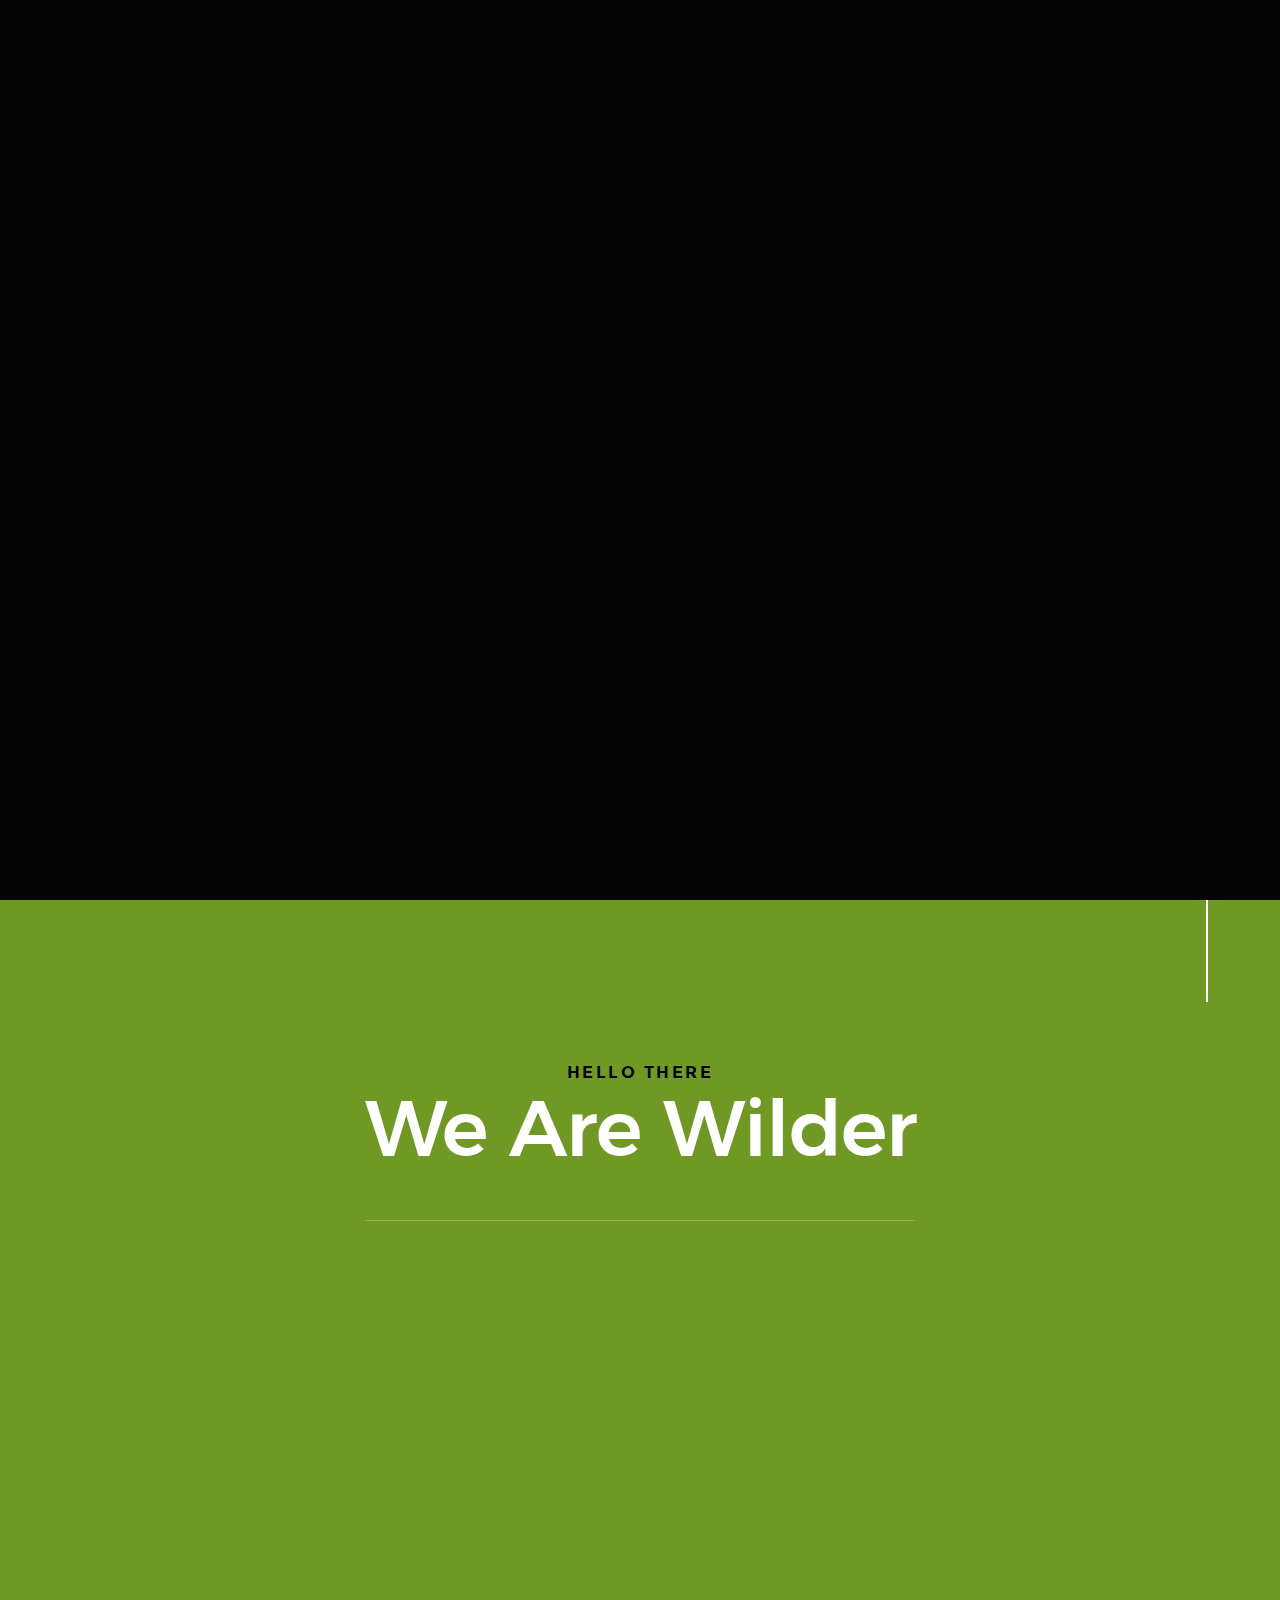
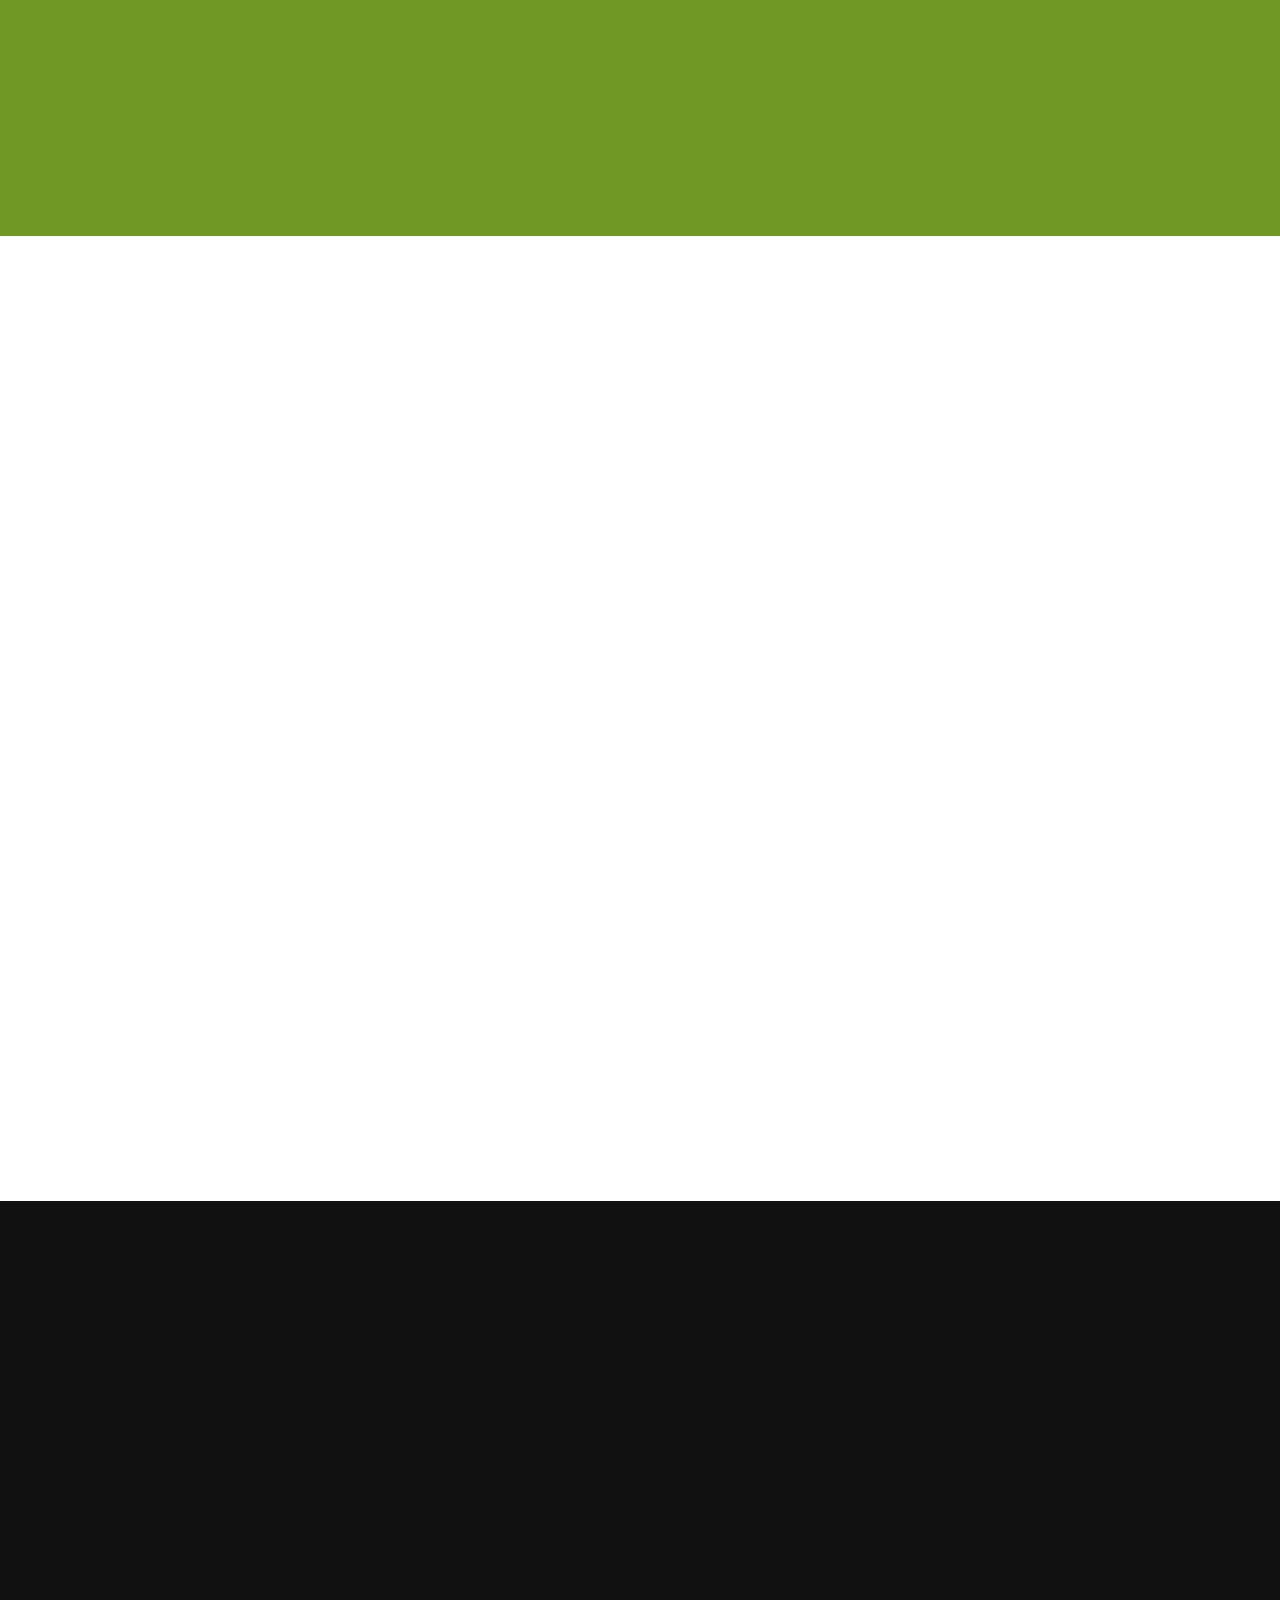
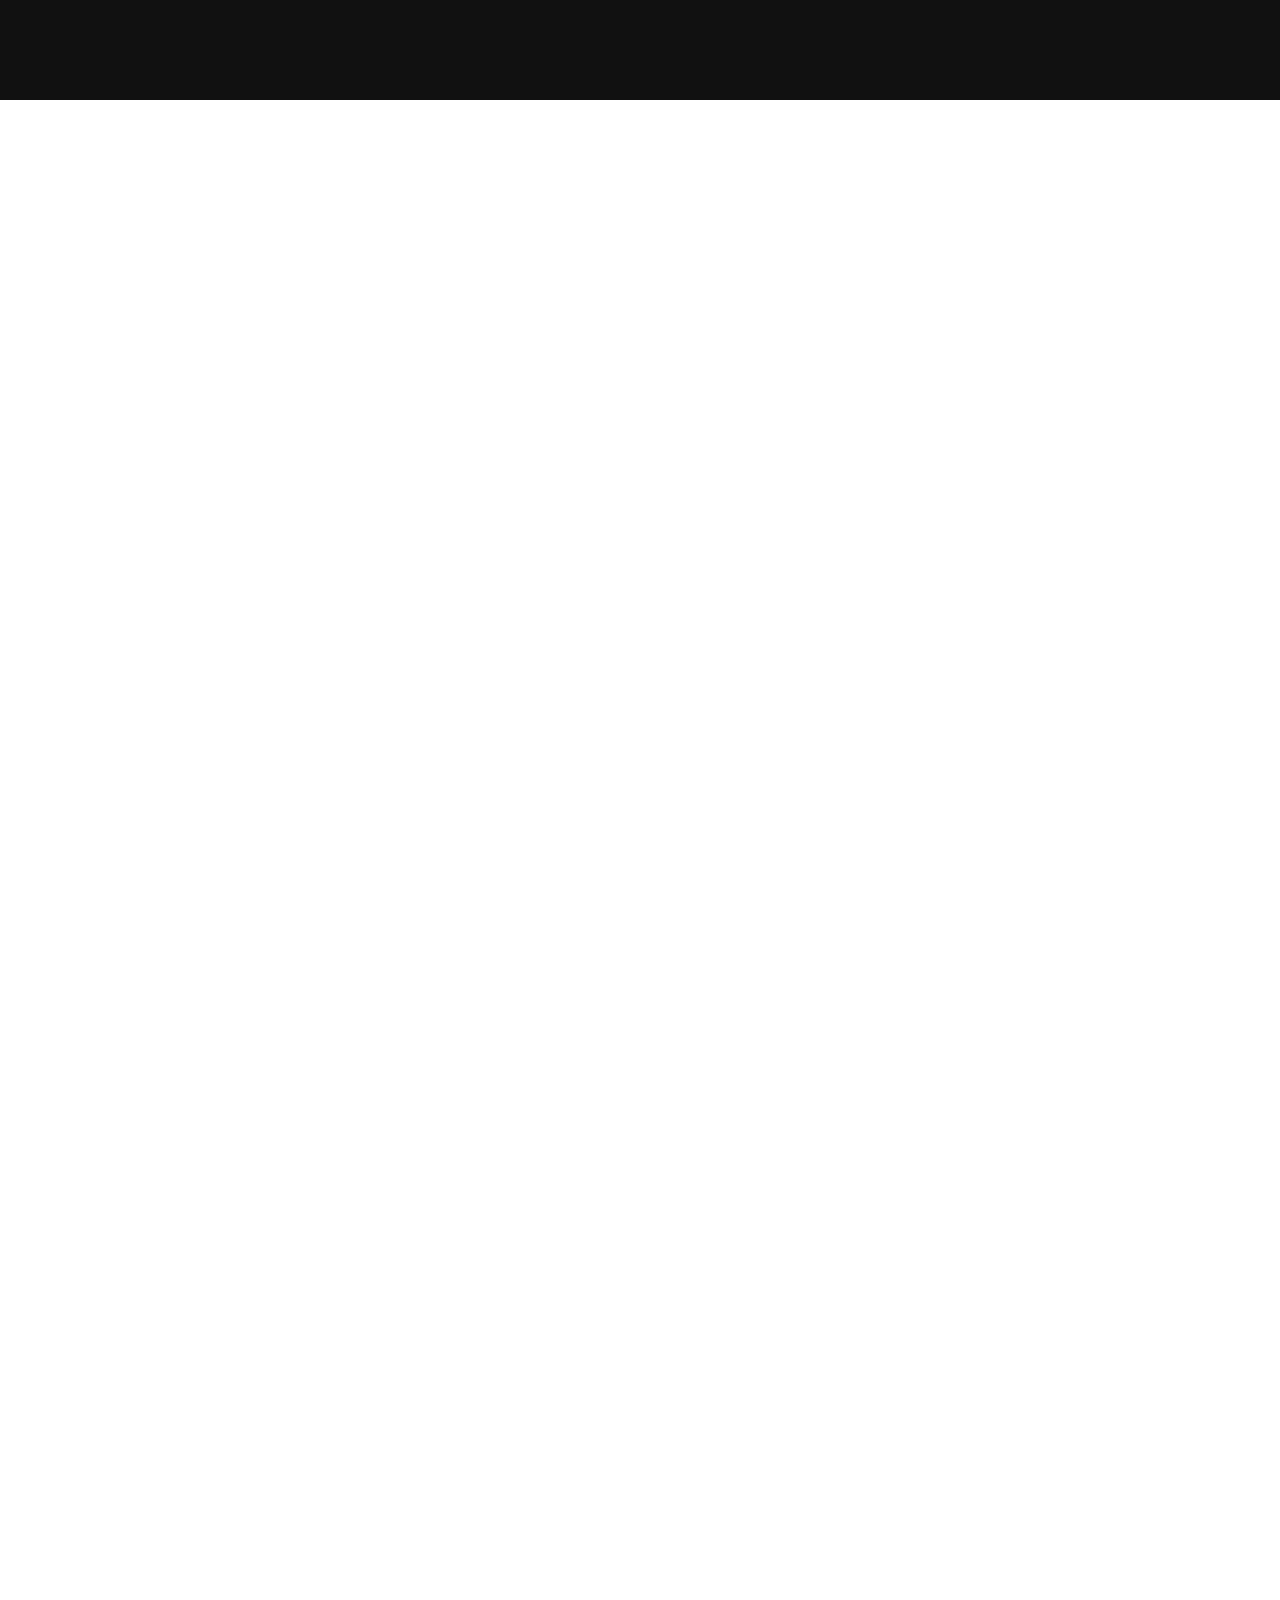
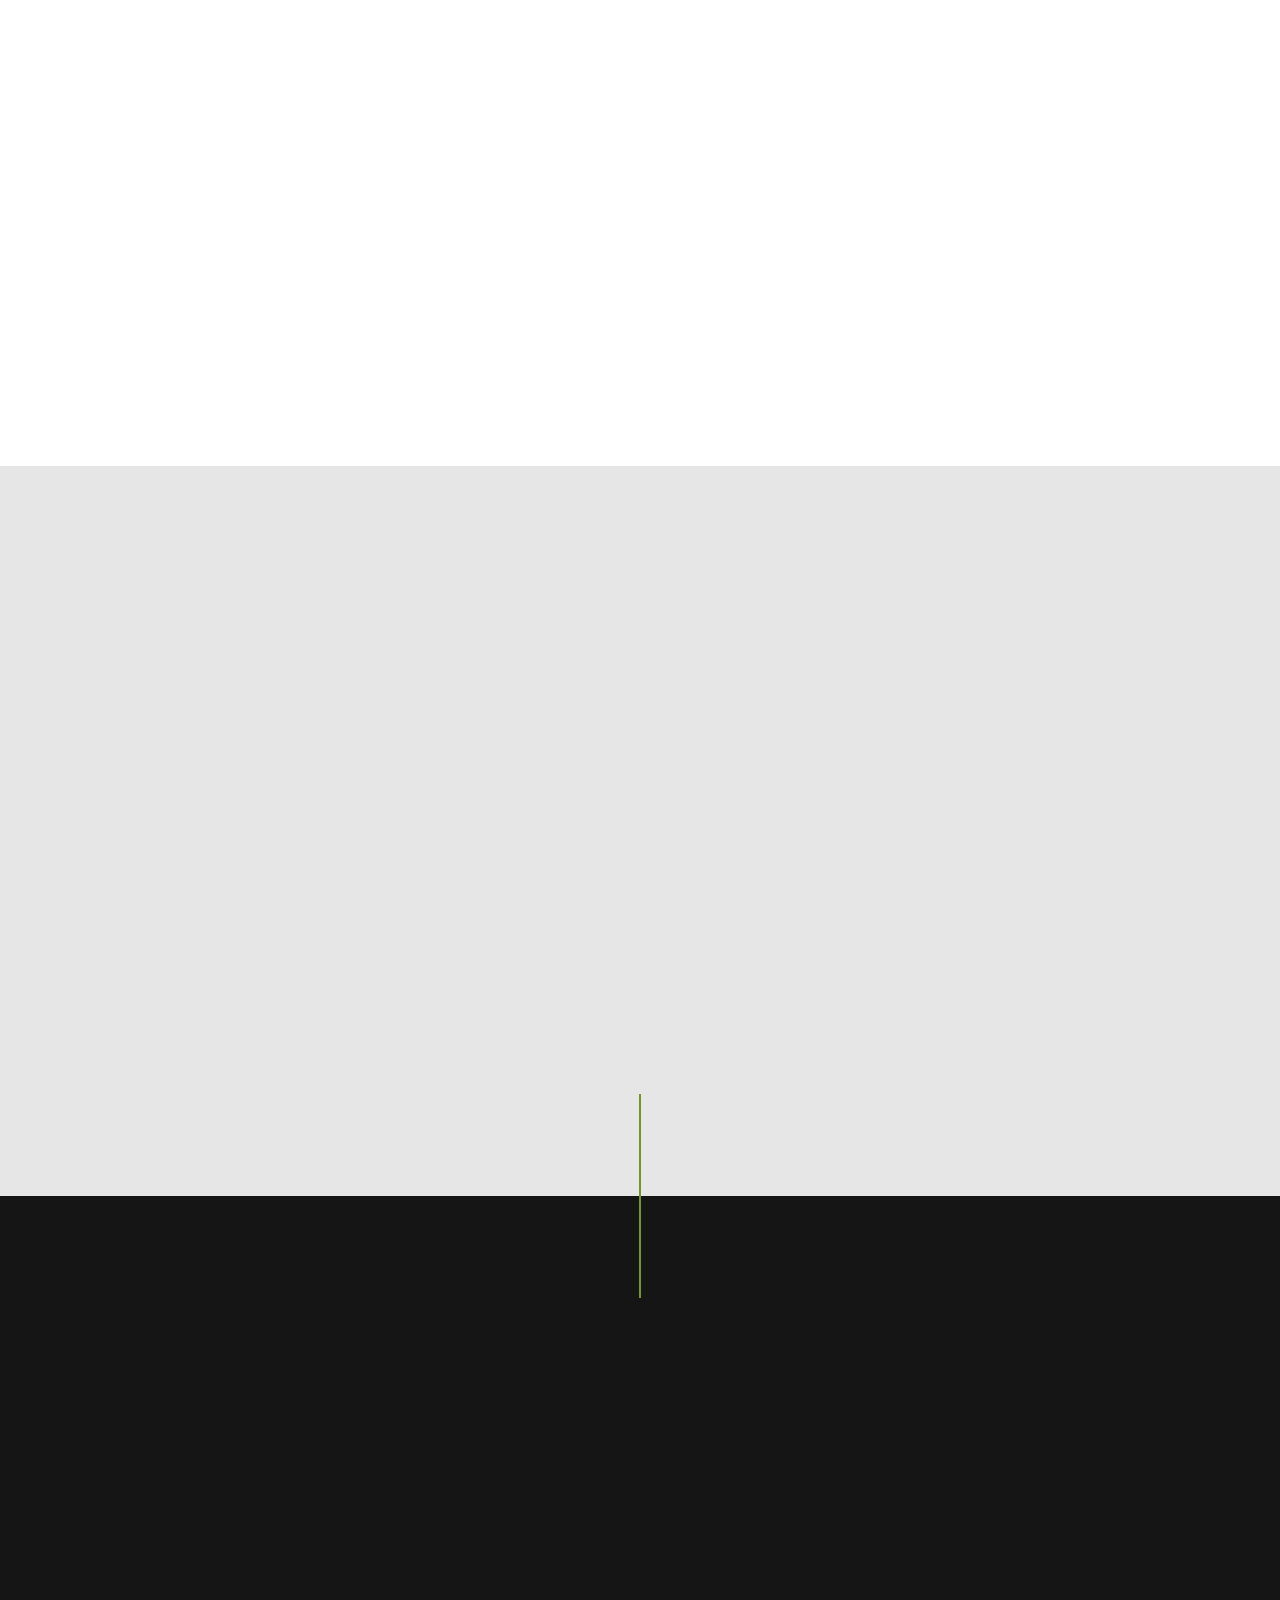
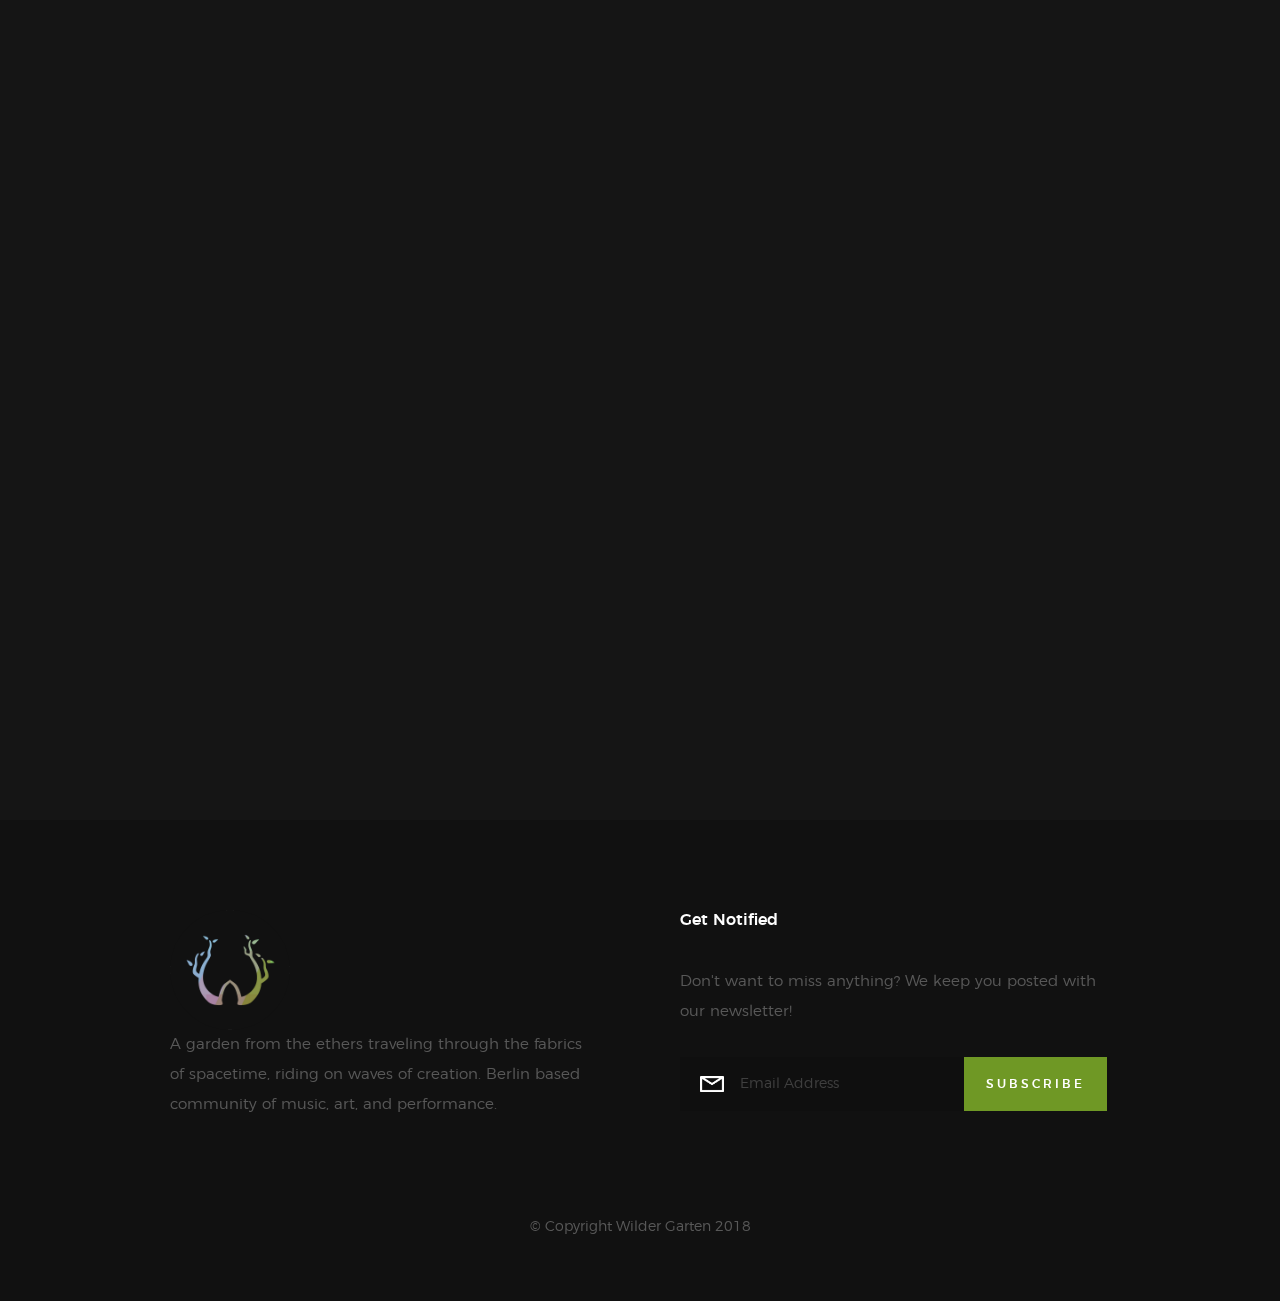
==== commit bb9086c4: "Remove learn more from links" ====
--- a/index.html
+++ b/index.html
@@ -189,15 +189,15 @@
     <div class="row about-stats stats block-1-4 block-m-1-2 block-mob-full" data-aos="fade-up">
 
       <div class="col-block stats__col ">
-        <div class="stats__count">8</div>
+        <div class="stats__count">12</div>
         <h5>Past Community Events</h5>
       </div>
       <div class="col-block stats__col">
-        <div class="stats__count">31</div>
+        <div class="stats__count">35</div>
         <h5>Artist Features</h5>
       </div>
       <div class="col-block stats__col">
-        <div class="stats__count">32</div>
+        <div class="stats__count">53</div>
         <h5>Jam Sessions</h5>
       </div>
       <div class="col-block stats__col">
@@ -244,11 +244,7 @@
             an all inclusive, co-creation space, networking grounds, and creative community for artists of 
             different varieties, performers, and musicians alike.
             </p>
-           <div class="home-content__buttons ">
-                    <a href="/creation-playground.html" class="btn btn-dark">
-                       Learn More
-                    </a>
-           </div>
+          
         </div>
       </div>
       
@@ -266,11 +262,7 @@
             </h3>
           <p>Enter the Creation Castle, an immersive group exhibition and co-creation space, dedicated to interdisciplinary, 
             collaborative creation of art and music, various workshops, and performances.</p>
-          <div class="home-content__buttons ">
-                    <a href="/creation-castle.html" class=" btn btn-dark">
-                       Learn More
-                    </a>
-           </div>
+          
         </div>
       </div>
 
@@ -283,16 +275,12 @@
         <div class="service-text">
           <h3 class="h2">
             <a href="wilde-werkhalle-jams.html">
-                    Wilde Werkhalle Jams
+                    Wilder Jam Sessions
                  </a>
           </h3>
-          <p>Every Sunday we meet and create together, everyone is welcome to join!
+          <p>Every Thursday we meet and make music together, discuss musicality, and more.
            </p>
-          <div class="home-content__buttons ">
-                    <a href="/wilde-werkhalle-jams.html" class=" btn btn-dark">
-                       Learn More
-                    </a>
-           </div>
+          
         </div>
       </div>
 <!-- Oak & Ice Event 
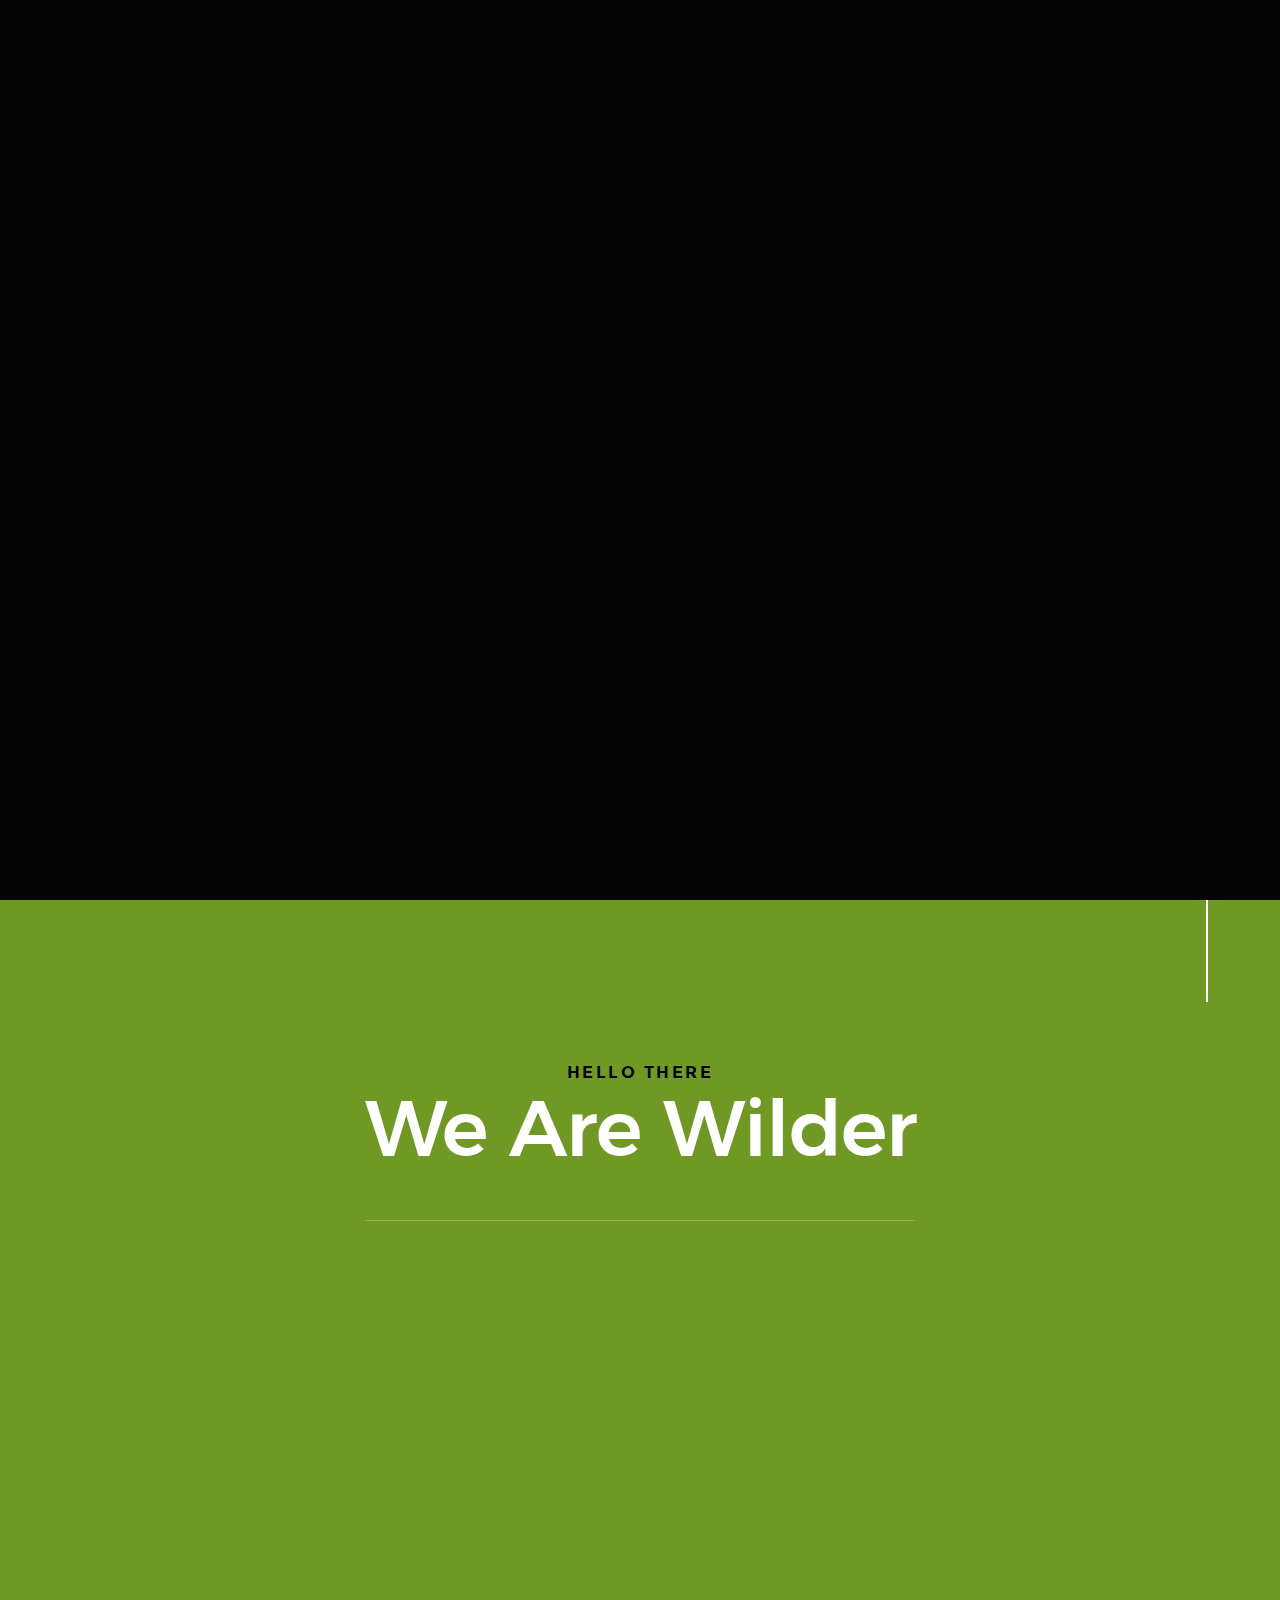
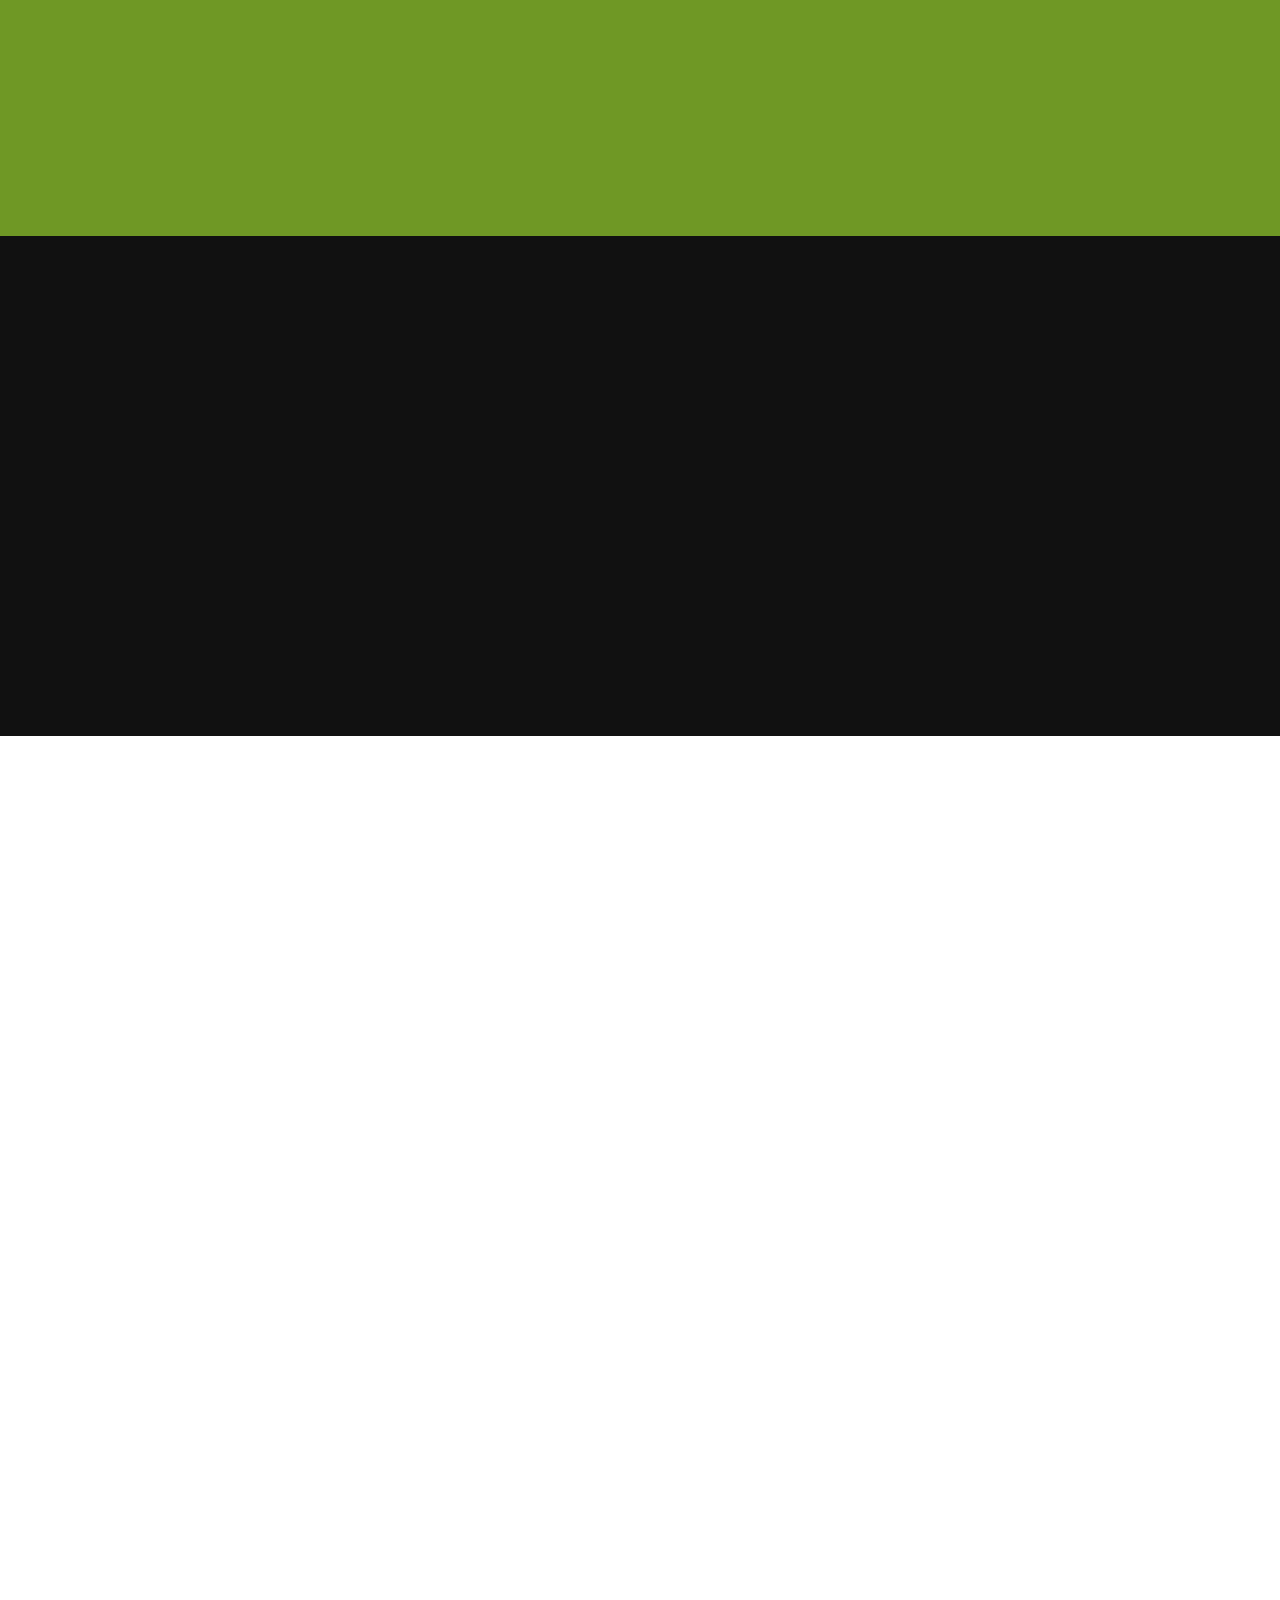
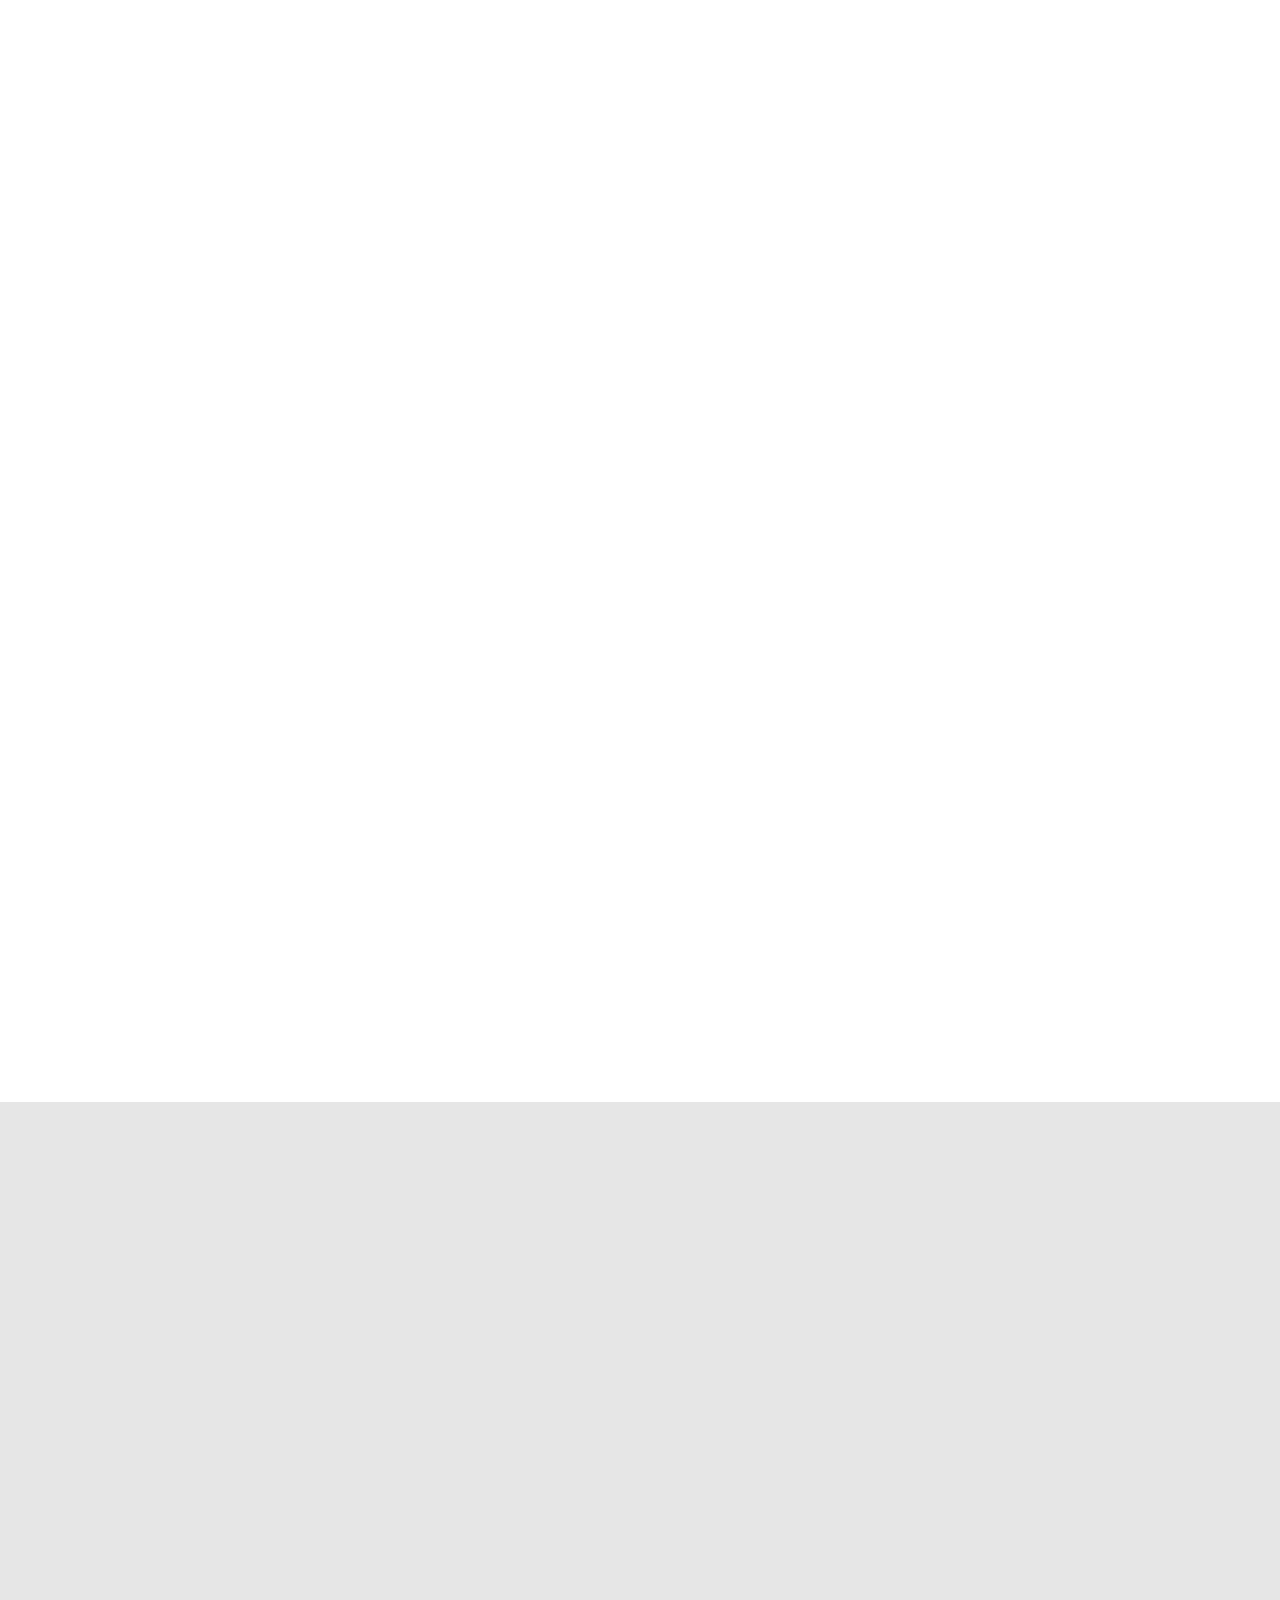
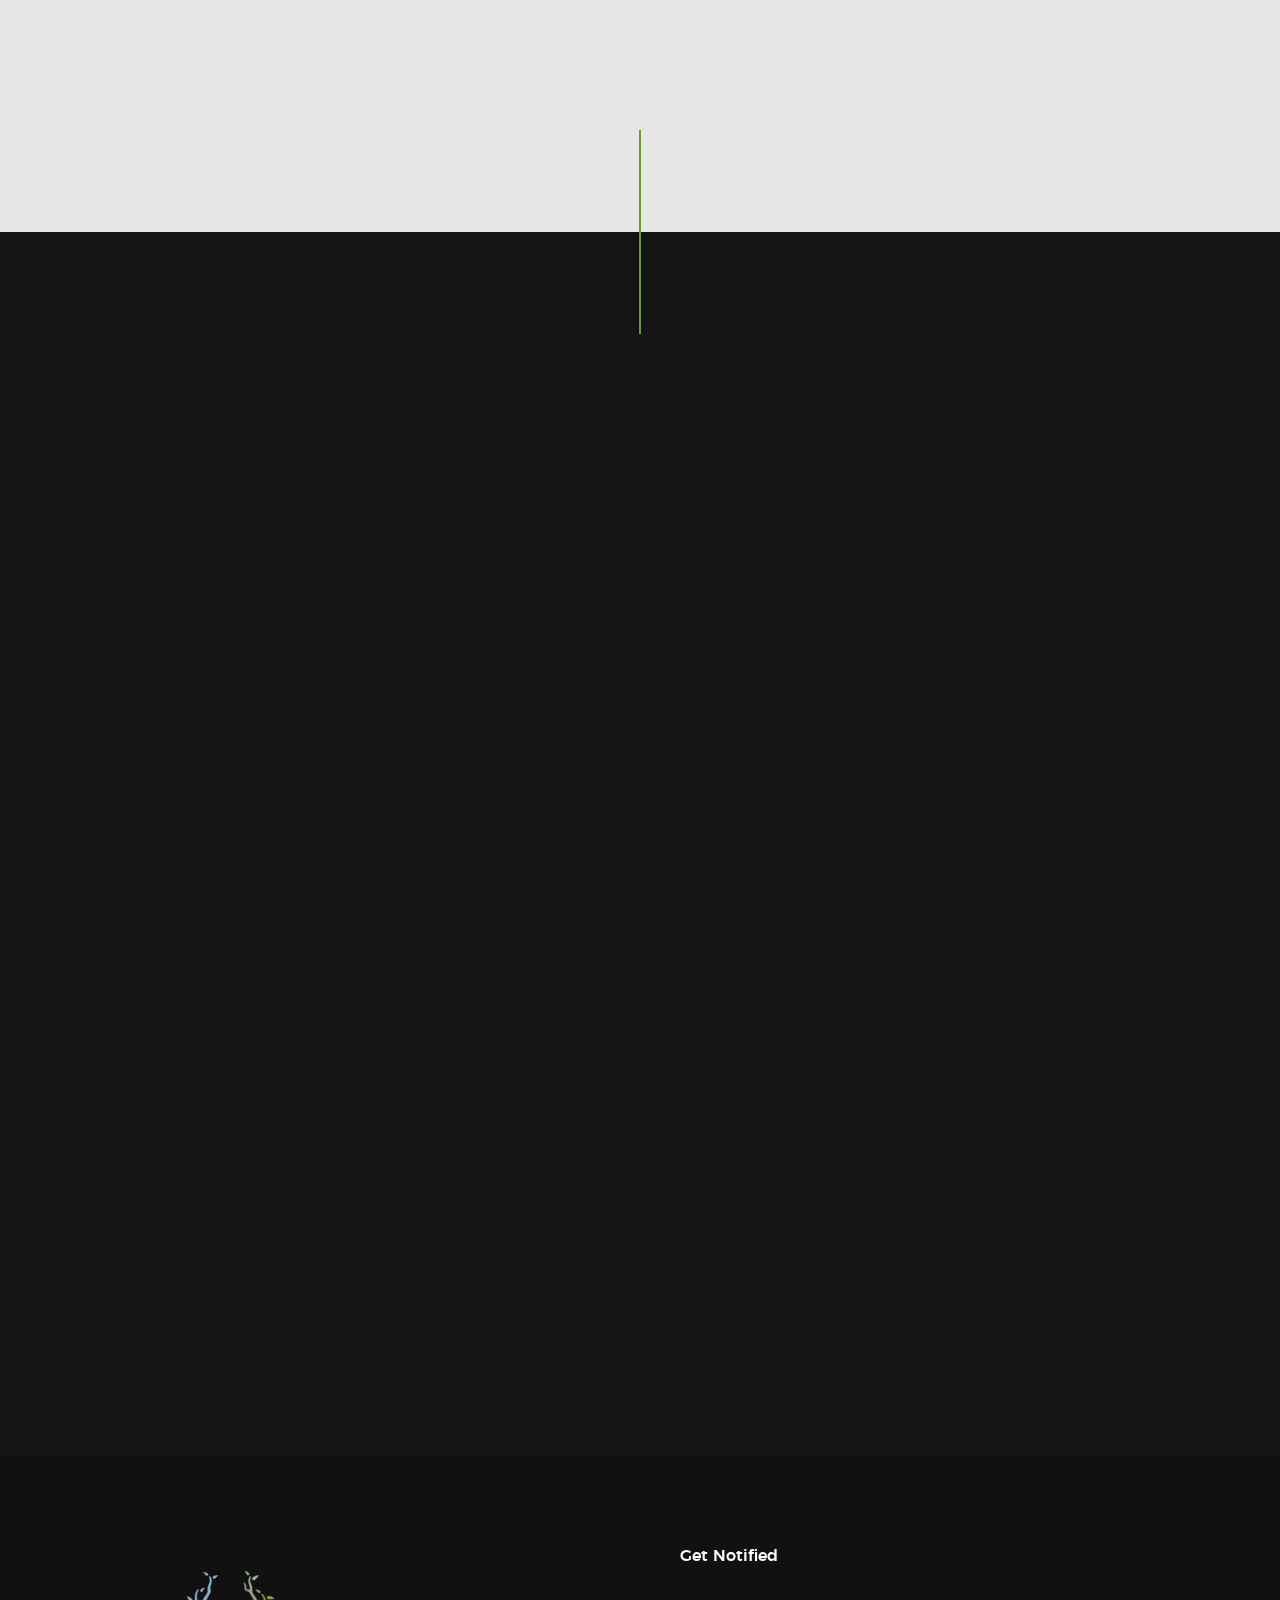
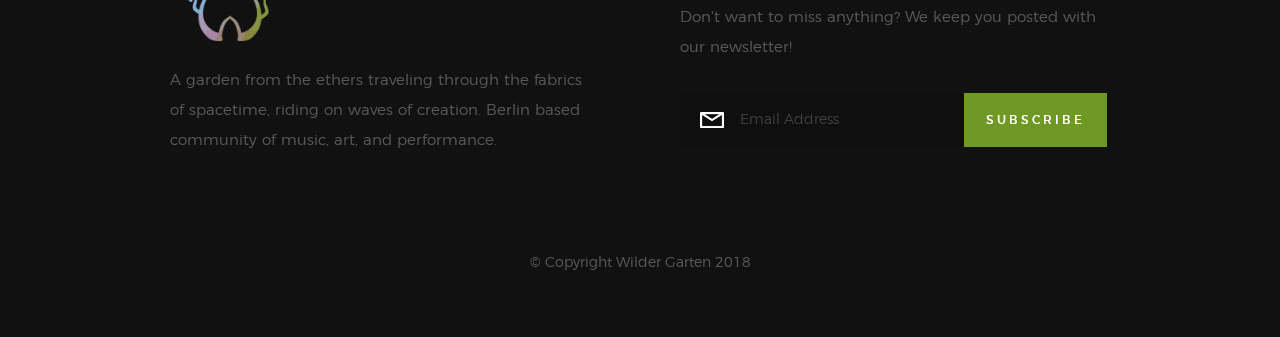
==== commit 4ab3cc0f: "Remove events from site:" ====
--- a/index.html
+++ b/index.html
@@ -11,9 +11,9 @@
     ================================================== -->
   <meta charset="utf-8">
   <meta name="google-site-verification" content="0RsiFHK9Ro2g5c6tG2gZbi8KTy8eG7fpygk17WP64EA" />
-  <title> Wilder Garten </title>
+  <title> Wilder Garten | Cultivating Creativity</title>
   <meta name="description" content="We are Wilder Garten, a Berlin based creative community dedicated to supporting and fostering creative and professional growth.">
-  <meta name="author" content="">
+  <meta name="author" content="Wilder Garten">
 
   <!-- mobile specific metas
     ================================================== -->
@@ -33,6 +33,15 @@
     ================================================== -->
   <link rel="shortcut icon" href="favicon.ico" type="image/x-icon">
   <link rel="icon" href="favicon.ico" type="image/x-icon">
+  <!-- Global site tag (gtag.js) - Google Analytics -->
+  <script async src="https://www.googletagmanager.com/gtag/js?id=UA-149402320-1"></script>
+  <script>
+    window.dataLayer = window.dataLayer || [];
+    function gtag(){dataLayer.push(arguments);}
+    gtag('js', new Date());
+
+    gtag('config', 'UA-149402320-1');
+  </script>
 
 </head>
 
@@ -98,10 +107,10 @@
 
   <!-- home
     ================================================== -->
-  <section id="home" 
-           class="s-home target-section" 
-           data-parallax="scroll" 
-           
+  <section id="home"
+           class="s-home target-section"
+           data-parallax="scroll"
+
            data-image-src="images/forest.gif" data-natural-width=3000 data-natural-height=2000 data-position-y=center>
 
     <div class="overlay"></div>
@@ -111,11 +120,11 @@
 
       <div class="row home-content__main">
 
-        <h3>Welcome to Wilder Garten</h3>
+        <h3>We are Wilder Garten</h3>
 
         <h1>
           A Berlin based creative community <br>
-          of music, art, and performance. <br>
+          dedicated to fostering creative and professional growth.<br>
         </h1>
 
         <div class="home-content__buttons">
@@ -189,15 +198,15 @@
     <div class="row about-stats stats block-1-4 block-m-1-2 block-mob-full" data-aos="fade-up">
 
       <div class="col-block stats__col ">
-        <div class="stats__count">12</div>
+        <div class="stats__count">22</div>
         <h5>Past Community Events</h5>
       </div>
       <div class="col-block stats__col">
-        <div class="stats__count">35</div>
+        <div class="stats__count">55</div>
         <h5>Artist Features</h5>
       </div>
       <div class="col-block stats__col">
-        <div class="stats__count">53</div>
+        <div class="stats__count">63</div>
         <h5>Jam Sessions</h5>
       </div>
       <div class="col-block stats__col">
@@ -216,74 +225,74 @@
 
   <!-- services
     ================================================== -->
-  <section id='events' class="s-services">
-
-    <div class="row section-header has-bottom-sep" data-aos="fade-up">
-      <div class="col-full">
-        <h3 class="subhead">Upcoming Events</h3>
-        <h1 class="display-2">Let your creativity flow and become a part of our collaborative experience! </h1>
-      </div>
-    </div>
-    <!-- end section-header -->
-
-    <div class="row services-list block-1-3 block-tab-full">
-
-      <div class="col-block service-item" data-aos="fade-up">
-        <div class="service-icon">
-          <a href="/creation-playground.html">
-                    <img src="https://png.icons8.com/ios/50/000000/playground.png">
-                 </a>
-        </div>
-        <div class="service-text">
-          <h3 class="h2">
-            <a href="/creation-playground.html">
-                     Creation Playground
-                   </a>
-          </h3>
-          <p>Join us for the 1 year anniversary, the 5th edition of Wilder Garten's Creation Playground, 
-            an all inclusive, co-creation space, networking grounds, and creative community for artists of 
-            different varieties, performers, and musicians alike.
-            </p>
-          
-        </div>
-      </div>
-      
-       <div class="col-block service-item" data-aos="fade-up">
-        <div class="service-icon">
-          <a href="creation-castle.html">
-                    <img src="https://png.icons8.com/ios/50/000000/palace.png">
-                 </a>
-        </div>
-        <div class="service-text">
-            <h3 class="h2">
-          <a href="/creation-castle.html">
-            Creation Castle
-          </a>
-            </h3>
-          <p>Enter the Creation Castle, an immersive group exhibition and co-creation space, dedicated to interdisciplinary, 
-            collaborative creation of art and music, various workshops, and performances.</p>
-          
-        </div>
-      </div>
-
-      <div class="col-block service-item" data-aos="fade-up">
-        <div class="service-icon">
-          <a href="/wilde-werkhalle-jams.html">
-                    <img src="https://png.icons8.com/ios/50/000000/jazz.png">
-                 </a>
-        </div>
-        <div class="service-text">
-          <h3 class="h2">
-            <a href="wilde-werkhalle-jams.html">
-                    Wilder Jam Sessions
-                 </a>
-          </h3>
-          <p>Every Thursday we meet and make music together, discuss musicality, and more.
-           </p>
-          
-        </div>
-      </div>
-<!-- Oak & Ice Event 
+<!--  <section id='events' class="s-services">-->
+
+<!--    <div class="row section-header has-bottom-sep" data-aos="fade-up">-->
+<!--      <div class="col-full">-->
+<!--        <h3 class="subhead">Upcoming Events</h3>-->
+<!--        <h1 class="display-2">Let your creativity flow and become a part of our collaborative experience! </h1>-->
+<!--      </div>-->
+<!--    </div>-->
+<!--    &lt;!&ndash; end section-header &ndash;&gt;-->
+
+<!--    <div class="row services-list block-1-3 block-tab-full">-->
+
+<!--      <div class="col-block service-item" data-aos="fade-up">-->
+<!--        <div class="service-icon">-->
+<!--          <a href="/creation-playground.html">-->
+<!--                    <img src="https://png.icons8.com/ios/50/000000/playground.png">-->
+<!--                 </a>-->
+<!--        </div>-->
+<!--        <div class="service-text">-->
+<!--          <h3 class="h2">-->
+<!--            <a href="/creation-playground.html">-->
+<!--                     Creation Playground-->
+<!--                   </a>-->
+<!--          </h3>-->
+<!--          <p>Join us for the 1 year anniversary, the 5th edition of Wilder Garten's Creation Playground,-->
+<!--            an all inclusive, co-creation space, networking grounds, and creative community for artists of-->
+<!--            different varieties, performers, and musicians alike.-->
+<!--            </p>-->
+
+<!--        </div>-->
+<!--      </div>-->
+
+<!--       <div class="col-block service-item" data-aos="fade-up">-->
+<!--        <div class="service-icon">-->
+<!--          <a href="creation-castle.html">-->
+<!--                    <img src="https://png.icons8.com/ios/50/000000/palace.png">-->
+<!--                 </a>-->
+<!--        </div>-->
+<!--        <div class="service-text">-->
+<!--            <h3 class="h2">-->
+<!--          <a href="/creation-castle.html">-->
+<!--            Creation Castle-->
+<!--          </a>-->
+<!--            </h3>-->
+<!--          <p>Enter the Creation Castle, an immersive group exhibition and co-creation space, dedicated to interdisciplinary,-->
+<!--            collaborative creation of art and music, various workshops, and performances.</p>-->
+
+<!--        </div>-->
+<!--      </div>-->
+
+<!--      <div class="col-block service-item" data-aos="fade-up">-->
+<!--        <div class="service-icon">-->
+<!--          <a href="/wilde-werkhalle-jams.html">-->
+<!--                    <img src="https://png.icons8.com/ios/50/000000/jazz.png">-->
+<!--                 </a>-->
+<!--        </div>-->
+<!--        <div class="service-text">-->
+<!--          <h3 class="h2">-->
+<!--            <a href="wilde-werkhalle-jams.html">-->
+<!--                    Wilder Jam Sessions-->
+<!--                 </a>-->
+<!--          </h3>-->
+<!--          <p>Every Thursday we meet and make music together, discuss musicality, and more.-->
+<!--           </p>-->
+
+<!--        </div>-->
+<!--      </div>-->
+<!-- Oak & Ice Event
 
       <div class="col-block service-item" data-aos="fade-up">
         <div class="service-icon">
@@ -291,24 +300,24 @@
                     <svg xmlns="http://www.w3.org/2000/svg" x="0px" y="0px"
                          width="50" height="50"
                          viewBox="0 0 252 252"
-                         style="fill:#000000;"><g 
-                         fill="none" 
-                         fill-rule="nonzero" 
-                         stroke="none" 
-                         stroke-width="1" 
-                         stroke-linecap="butt" 
-                         stroke-linejoin="miter" 
-                         stroke-miterlimit="10" 
-                         stroke-dasharray="" 
-                         stroke-dashoffset="0" 
-                         font-family="none" 
-                         font-weight="none" 
-                         font-size="none" 
-                         text-anchor="none" 
-                         style="mix-blend-mode: normal"><path 
-                         d="M0,252v-252h252v252z" 
-                         fill="none"></path><g 
-                         id="Ð¡Ð»Ð¾Ð¹_1"><g 
+                         style="fill:#000000;"><g
+                         fill="none"
+                         fill-rule="nonzero"
+                         stroke="none"
+                         stroke-width="1"
+                         stroke-linecap="butt"
+                         stroke-linejoin="miter"
+                         stroke-miterlimit="10"
+                         stroke-dasharray=""
+                         stroke-dashoffset="0"
+                         font-family="none"
+                         font-weight="none"
+                         font-size="none"
+                         text-anchor="none"
+                         style="mix-blend-mode: normal"><path
+                         d="M0,252v-252h252v252z"
+                         fill="none"></path><g
+                         id="Ð¡Ð»Ð¾Ð¹_1"><g
                          fill="#f0d6bf"><path d="M126,226.99688v0c-8.6625,0 -15.75,-7.0875 -15.75,-15.75v-43.3125h31.5v43.3125c0,8.85938 -7.0875,15.75 -15.75,15.75z"></path></g><g fill="#454b54"><path d="M126,232.90313c-12.00938,0 -21.65625,-9.64687 -21.65625,-21.65625v-43.3125c0,-3.34688 2.55937,-5.90625 5.90625,-5.90625h31.5c3.34688,0 5.90625,2.55937 5.90625,5.90625v43.3125c0,12.00938 -9.64688,21.65625 -21.65625,21.65625zM116.15625,173.84063v37.40625c0,5.5125 4.33125,9.84375 9.84375,9.84375c5.5125,0 9.84375,-4.33125 9.84375,-9.84375v-37.40625z"></path></g><g fill="#d1b9c7"><path d="M135.84375,25.59375c0,-3.34687 0.39375,-6.49688 1.18125,-9.45c-3.54375,-0.59062 -7.28437,-0.98437 -11.025,-0.98437c-32.68125,0 -59.0625,26.38125 -59.0625,59.0625v37.99687c0,32.68125 26.38125,59.0625 59.0625,59.0625c32.68125,0 59.0625,-26.38125 59.0625,-59.0625v-37.99687c0,-3.54375 -0.39375,-6.89062 -0.98437,-10.2375c-2.95312,0.59062 -5.90625,0.98438 -8.85937,0.98438c-21.65625,0 -39.375,-17.71875 -39.375,-39.375z"></path></g><g fill="#454b54"><path d="M126,177.1875c-35.83125,0 -64.96875,-29.1375 -64.96875,-64.96875v-37.99687c0,-35.83125 29.1375,-64.96875 64.96875,-64.96875c3.9375,0 8.07187,0.39375 12.20625,1.18125l8.46562,1.37812c2.95313,0.59062 4.92188,3.15 4.92188,5.90625c0,12.6 5.31563,22.05 14.76563,26.57813c1.37813,0.59063 2.75625,1.18125 4.13437,1.575c3.15,0.98438 4.92188,4.13437 3.9375,7.28437c-0.98437,3.15 -4.13437,4.92188 -7.28437,3.9375c-1.96875,-0.59063 -3.9375,-1.37812 -5.90625,-2.16563c-12.40313,-5.70937 -20.08125,-17.52187 -21.45938,-32.2875l-3.9375,-0.7875c-3.34688,-0.59062 -6.69375,-0.98437 -10.04063,-0.98437c-29.33437,0 -53.15625,23.82188 -53.15625,53.15625v38.19375c0,29.33438 23.82188,53.15625 53.15625,53.15625c29.33437,0 53.15625,-23.82187 53.15625,-53.15625v-37.99687c0,-2.95312 -0.19688,-6.10313 -0.7875,-9.25313c-0.59062,-3.15 1.575,-6.3 4.725,-6.89062c3.15,-0.59063 6.3,1.575 6.89063,4.725c0.59062,3.74062 0.98438,7.48125 0.98438,11.22188v38.19375c0.19688,35.83125 -28.94062,64.96875 -64.77187,64.96875z"></path></g><g fill="#ffffff" opacity="0.8"><path d="M126,34.84687c-1.575,0 -3.15,-0.59063 -4.33125,-1.77187c-1.18125,-1.18125 -1.77187,-2.55938 -1.77187,-4.13438c0,-2.95312 2.16563,-5.90625 6.10313,-5.90625c3.15,0 5.90625,2.55938 5.90625,5.90625c0.19687,3.15 -2.55937,5.70938 -5.90625,5.90625c0.19687,0 0,0 0,0zM125.80313,23.03437v2.95313z"></path></g><g fill="#ffffff" opacity="0.8"><path d="M80.71875,80.12813c-3.34688,0 -5.90625,-2.55938 -5.90625,-5.90625c0,-19.49063 11.41875,-37.60313 29.1375,-46.26563c2.95313,-1.37812 6.49688,-0.19687 7.875,2.75625c1.37813,2.95313 0.19688,6.49687 -2.75625,7.875c-13.58437,6.49687 -22.44375,20.475 -22.44375,35.63438c0,3.15 -2.55937,5.90625 -5.90625,5.90625z"></path></g></g></g></svg>
                  </a>
         </div>
@@ -363,7 +372,7 @@
 
               <div class="item-folio__thumb">
                 <a href="images/portfolio/gallery/BCMA Outside.jpg" class="thumb-link" title="Shutterbug" data-size="1050x700">
-                                    <img src="images/portfolio/gallery/BCMA Outside.jpg" 
+                                    <img src="images/portfolio/gallery/BCMA Outside.jpg"
                                          srcset="iimages/portfolio/gallery/BCMA Outside.jpg 1x, images/portfolio/gallery/BCMA Outside.jpg 2x" alt="">
                                 </a>
               </div>
@@ -548,14 +557,14 @@
           <a href="http://www.werkhallewiesenburg.berlin/" target="_blank" title="" class="clients__slide"><img src="images/clients/wiesenburglogo.png" /></a>
           <a href="https://www.ggobe.org/"target="blank" title="Ggobe Films" class="clients__slide"><img src="images/clients/ggobe.png" /></a>
           <a href="http://www.oakandice.com/"target="blank" title="Oak and Ice" class="clients__slide"><img src="images/clients/oaklogo.png" /></a>
-          
-          
+
+
         </div>
         <!-- end clients -->
       </div>
       <!-- end col-full -->
     </div>
-    <!-- end clients-outer 
+    <!-- end clients-outer
 
     <div class="row clients-testimonials" data-aos="fade-up">
       <div class="col-full">
@@ -738,7 +747,7 @@
       <div class="col-six tab-full left footer-desc">
 
         <div class="footer-logo"></div>
-          A garden from the ethers traveling through the fabrics of spacetime, 
+          A garden from the ethers traveling through the fabrics of spacetime,
           riding on waves of creation. Berlin based community of music, art, and performance.
 
       </div>
@@ -843,4 +852,4 @@
 
 </body>
 
-</html>+</html>
